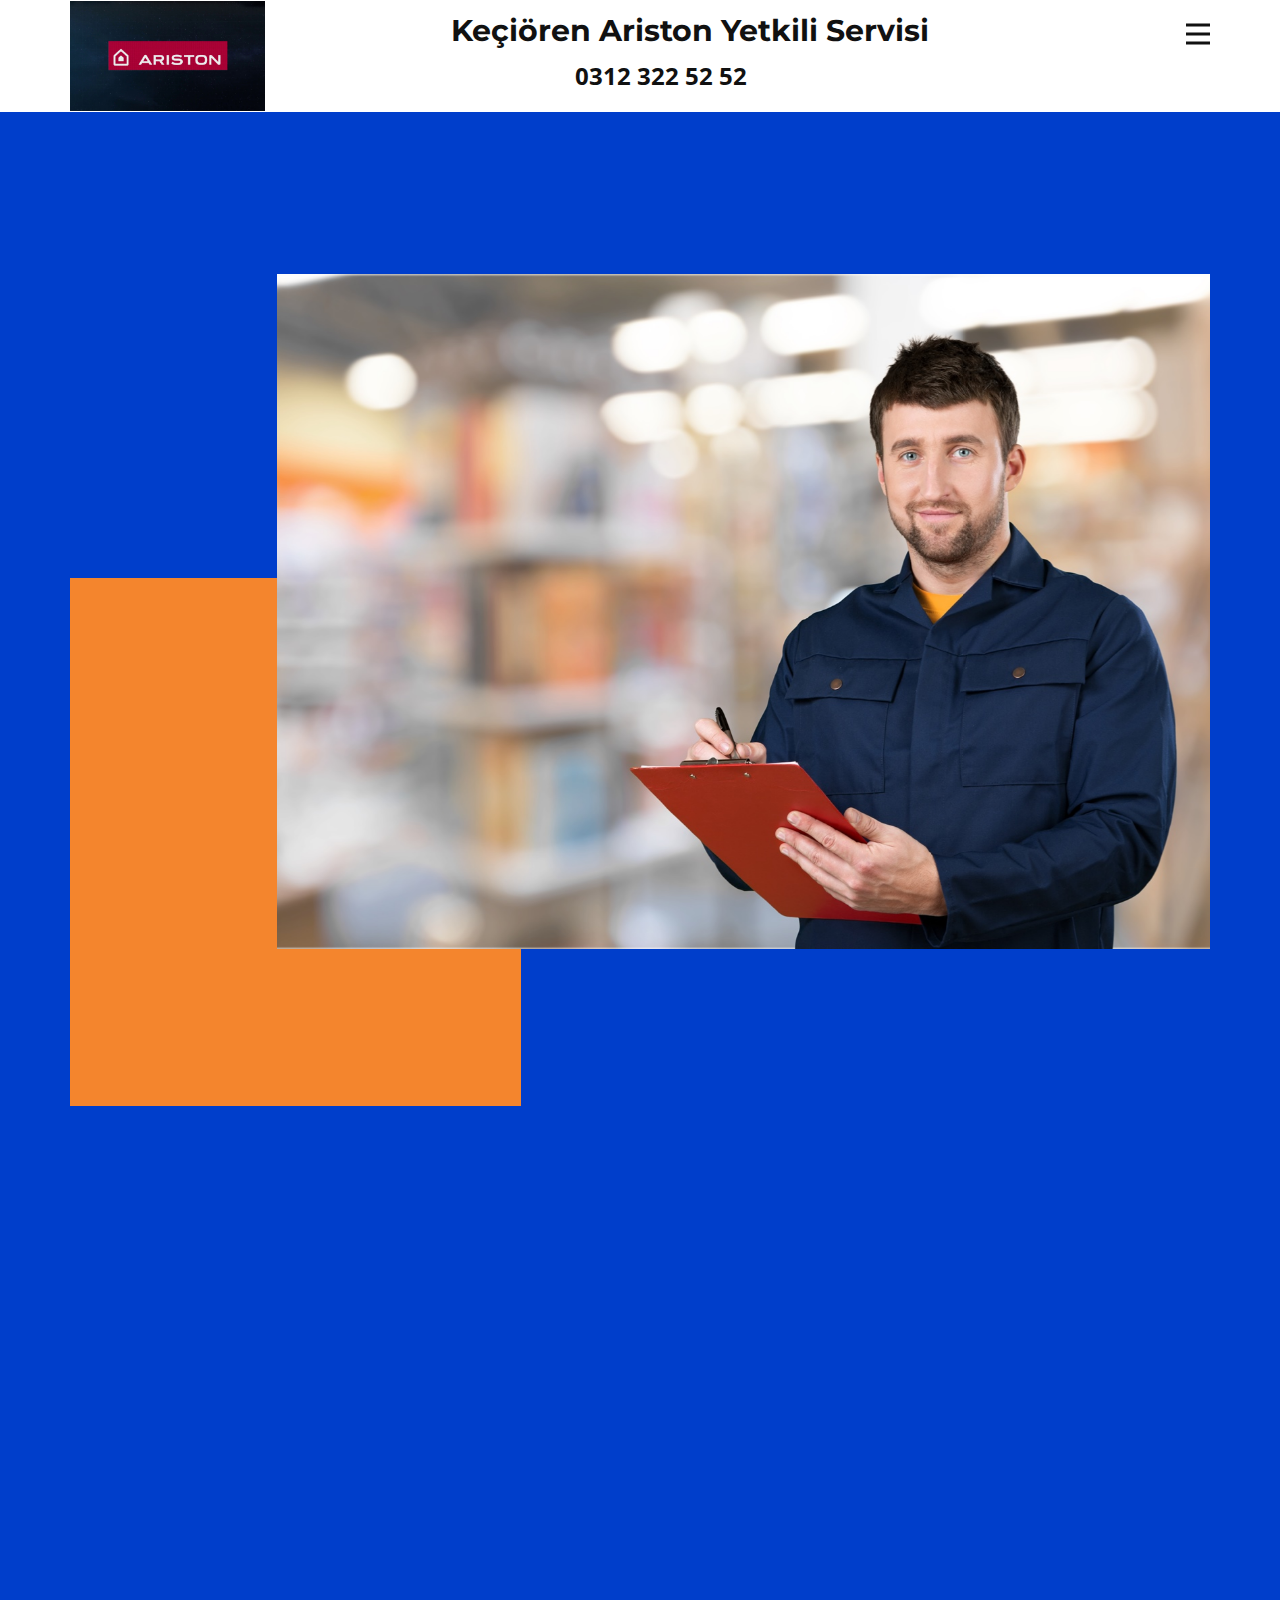
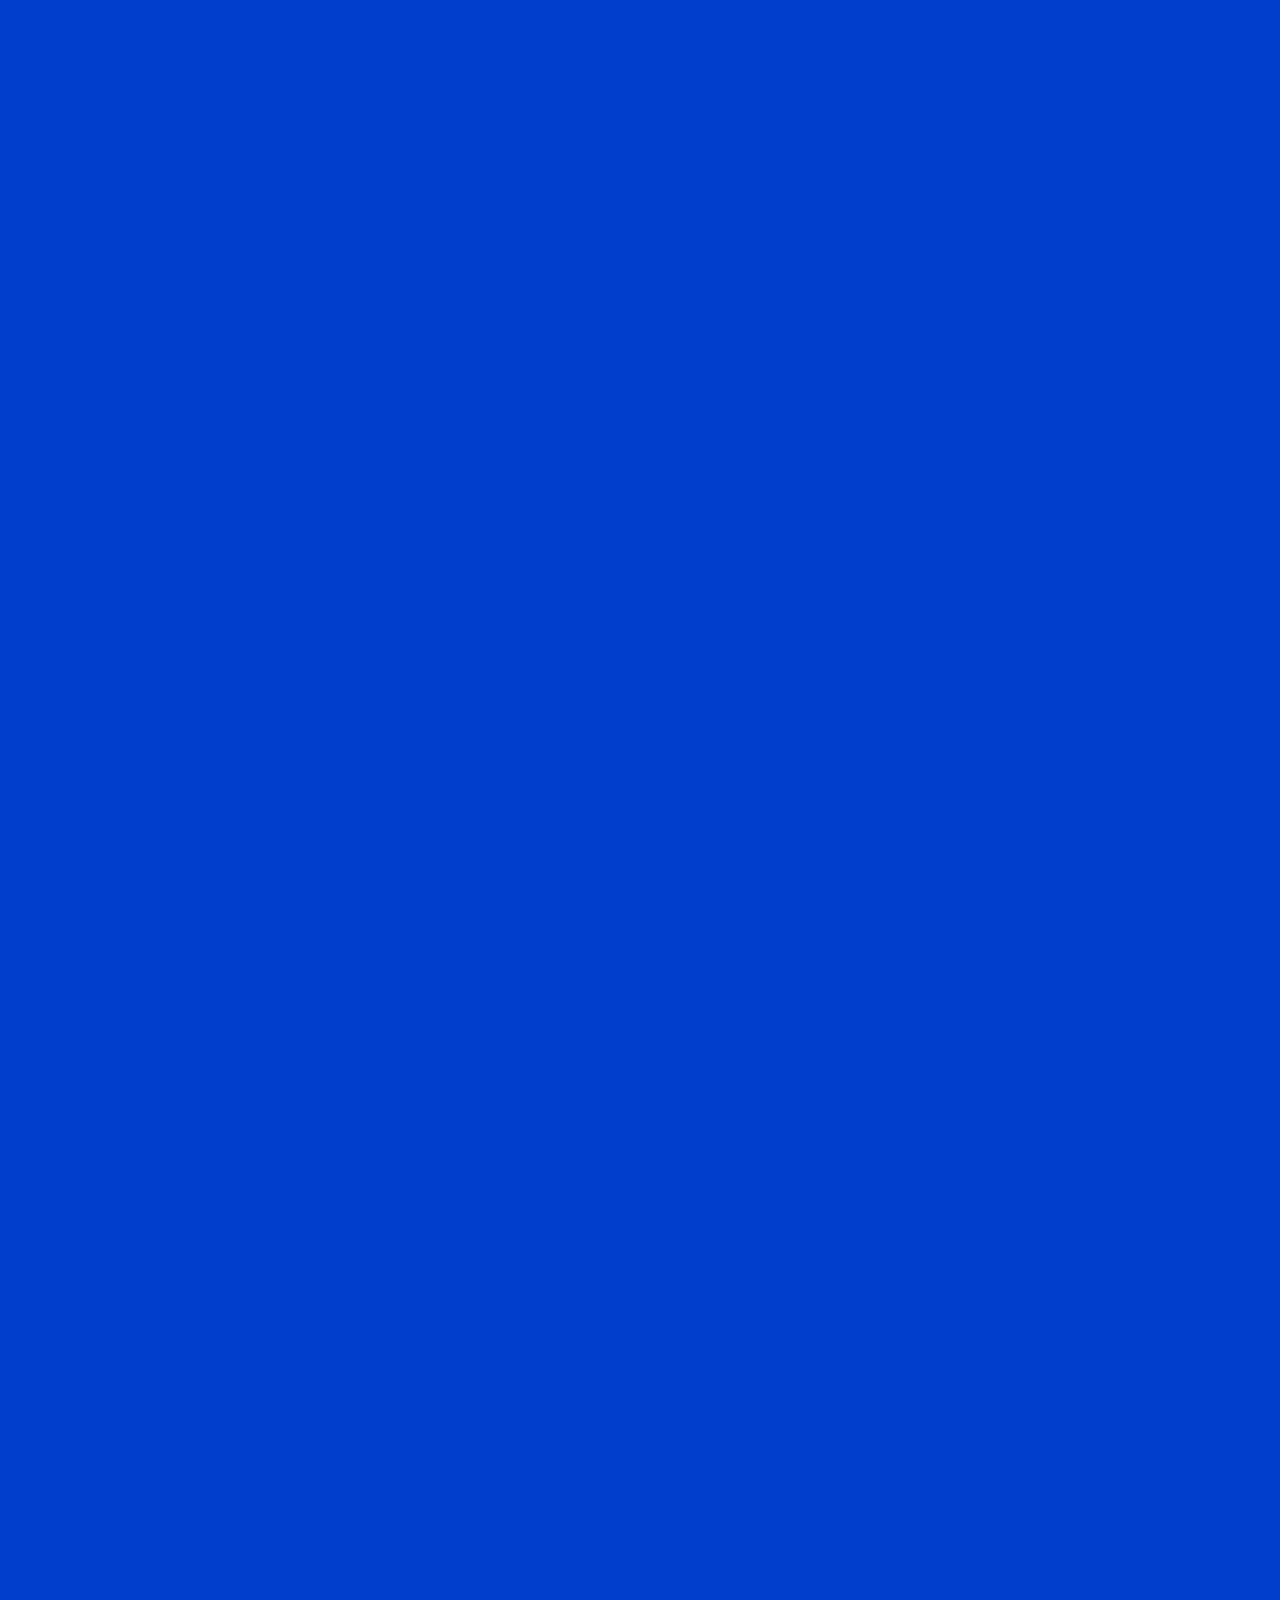
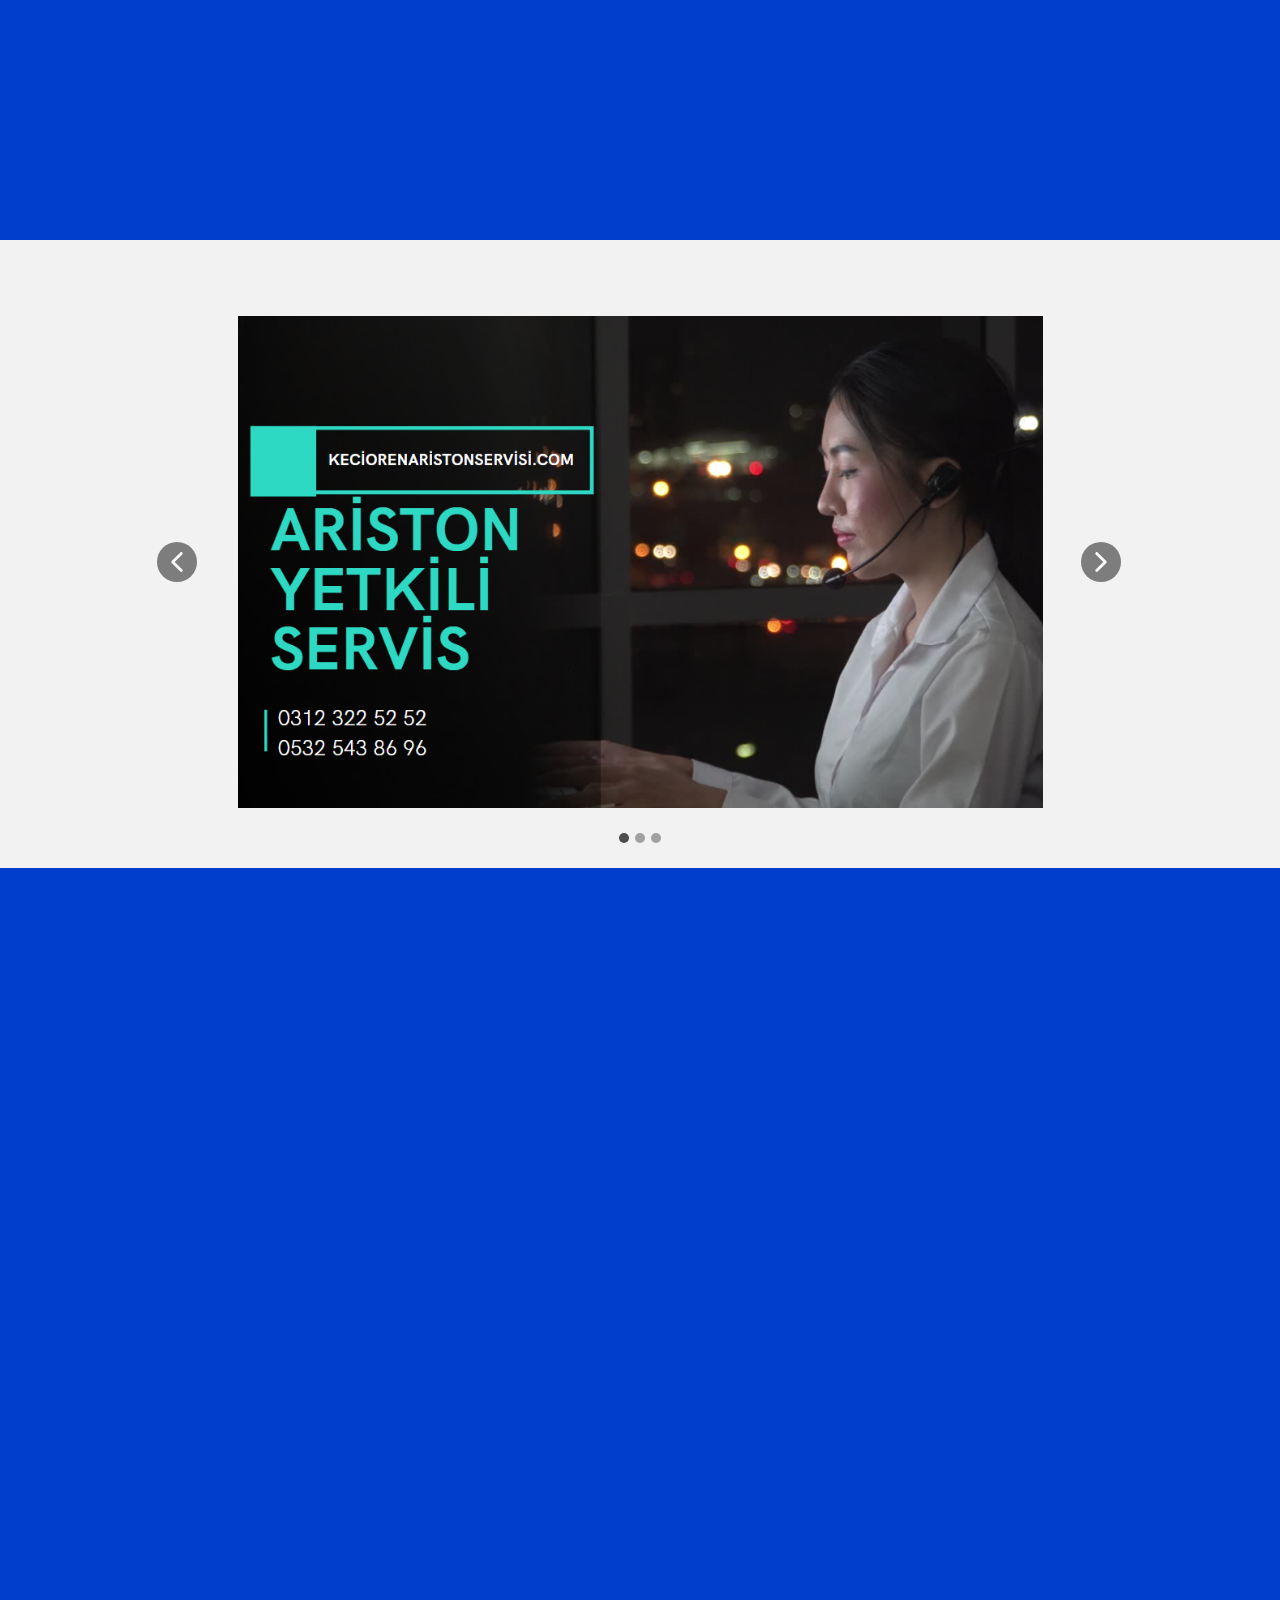
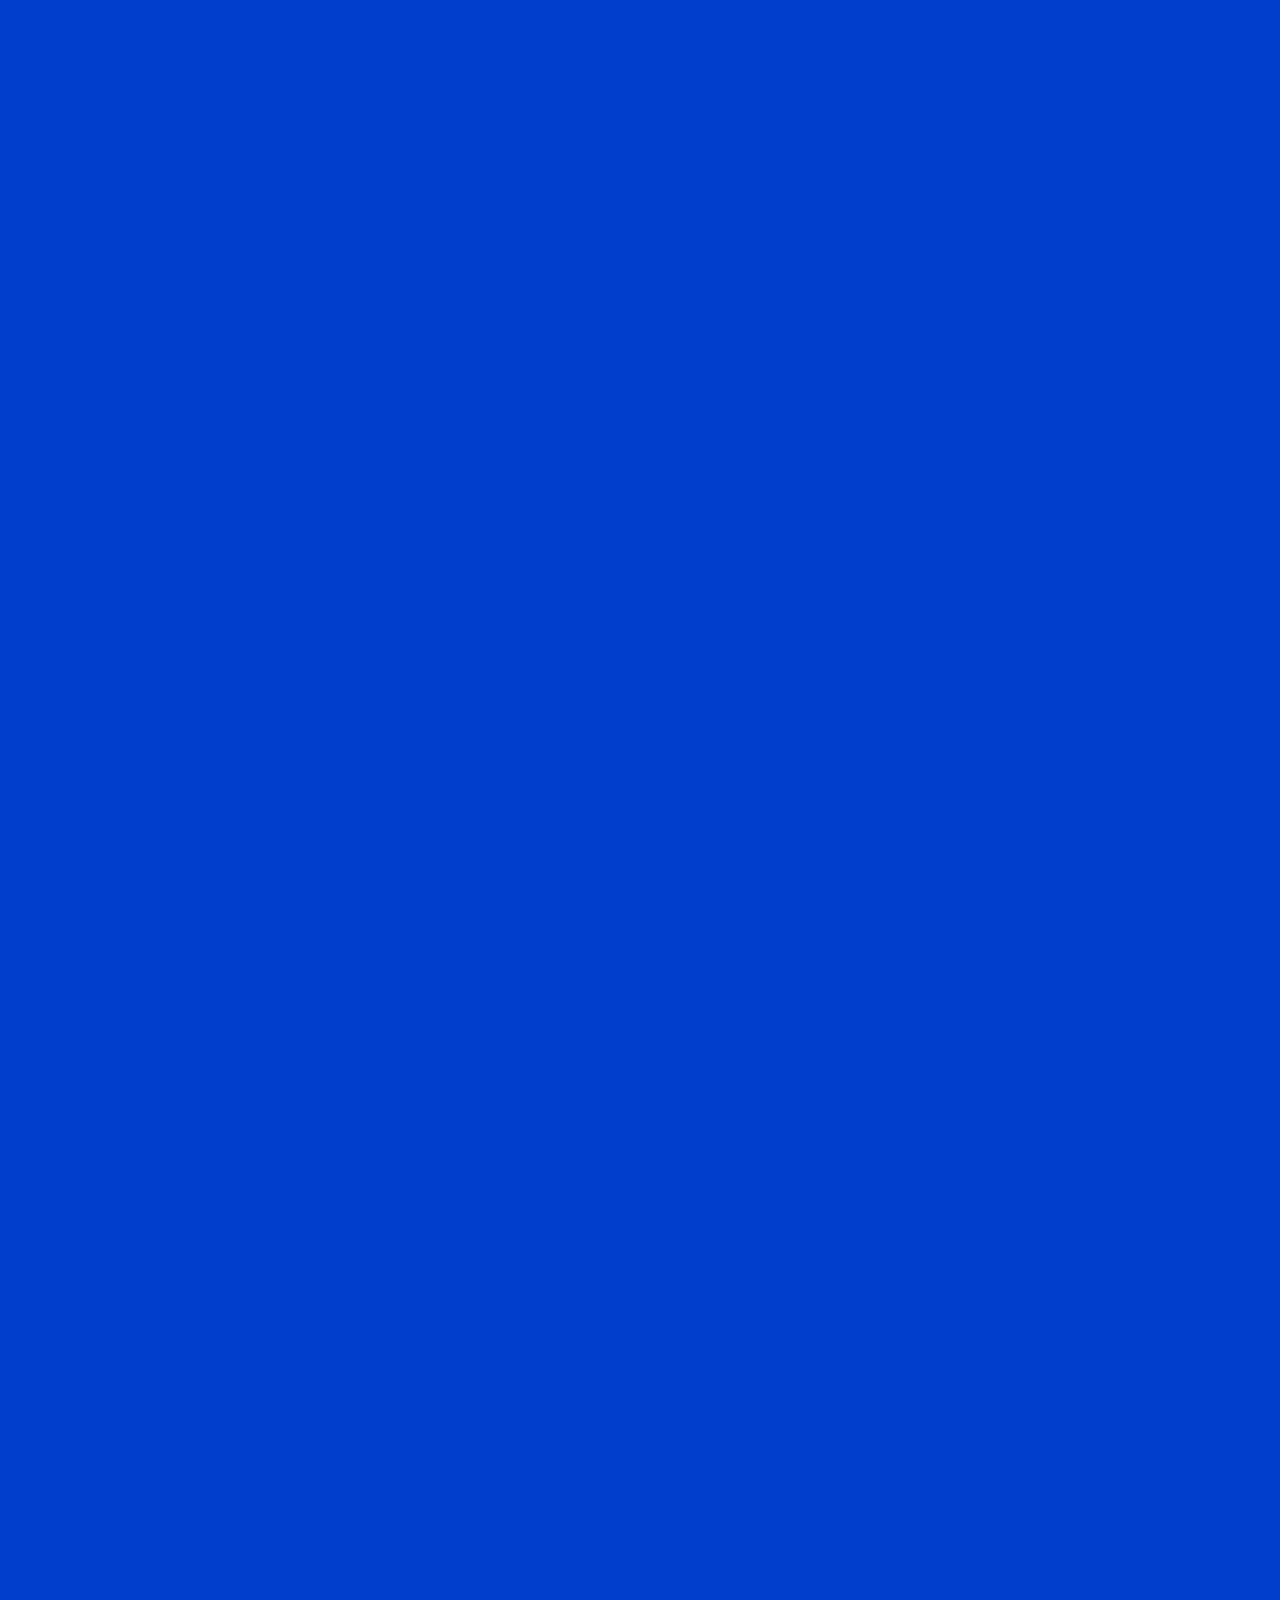
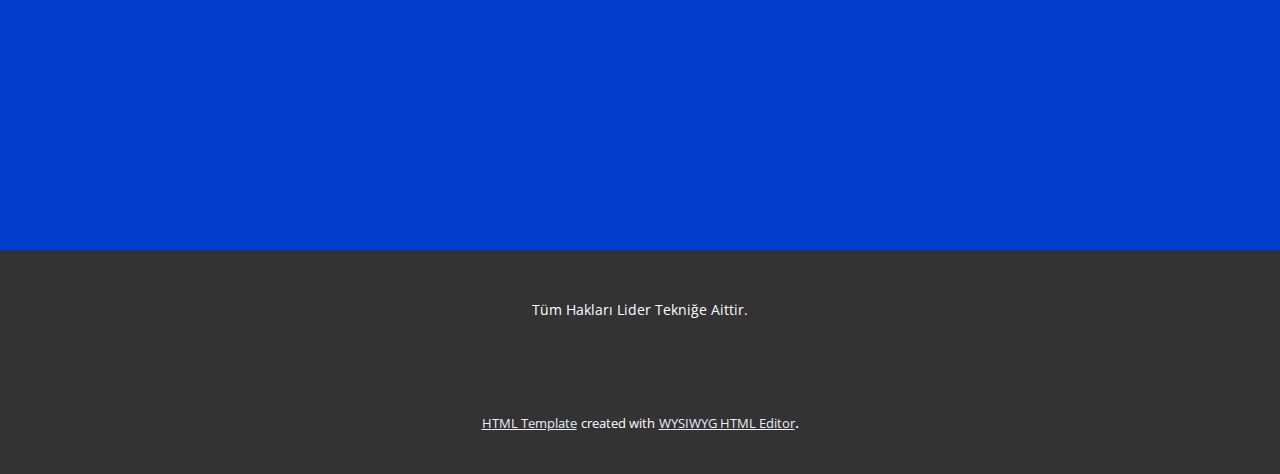
==== Ana-Sayfa.html @ 0ff6a456 "Add files via upload" ====
<!DOCTYPE html>
<html style="font-size: 16px;" lang="tr"><head>
    <meta name="viewport" content="width=device-width, initial-scale=1.0">
    <meta charset="utf-8">
    <meta name="keywords" content="Our Works, Boost your brand with these key features, What We Do, ​Make your business better with us, Contact Us">
    <meta name="description" content="">
    <title>Ana Sayfa</title>
    <link rel="stylesheet" href="nicepage.css" media="screen">
<link rel="stylesheet" href="Ana-Sayfa.css" media="screen">
    <script class="u-script" type="text/javascript" src="jquery.js" defer=""></script>
    <script class="u-script" type="text/javascript" src="nicepage.js" defer=""></script>
    <meta name="generator" content="Nicepage 6.5.3, nicepage.com">
    <link id="u-theme-google-font" rel="stylesheet" href="https://fonts.googleapis.com/css?family=Montserrat:100,100i,200,200i,300,300i,400,400i,500,500i,600,600i,700,700i,800,800i,900,900i|Open+Sans:300,300i,400,400i,500,500i,600,600i,700,700i,800,800i">
    
    
    
    
    
    
    
    <script type="application/ld+json">{
		"@context": "http://schema.org",
		"@type": "Organization",
		"name": "",
		"logo": "images/maxresdefault.jpg"
}</script>
    <meta name="theme-color" content="#003ecb">
    <meta property="og:title" content="Ana Sayfa">
    <meta property="og:type" content="website">
  <meta data-intl-tel-input-cdn-path="intlTelInput/"></head>
  <body data-path-to-root="./" data-include-products="false" class="u-body u-xl-mode" data-lang="tr"><header class="u-clearfix u-header u-header" id="sec-2eee"><div class="u-clearfix u-sheet u-valign-middle-xs u-sheet-1">
        <a href="https://nicepage.com" class="u-image u-logo u-image-1" data-image-width="1280" data-image-height="720">
          <img src="images/maxresdefault.jpg" class="u-logo-image u-logo-image-1">
        </a>
        <h5 class="u-text u-text-default u-text-1">Keçiören Ariston Yetkili Servisi </h5>
        <nav class="u-menu u-menu-hamburger u-offcanvas u-menu-1" data-responsive-from="XL">
          <div class="menu-collapse" style="font-size: 1rem; letter-spacing: 0px; font-weight: 700;" wfd-invisible="true">
            <a class="u-button-style u-custom-active-border-color u-custom-border u-custom-border-color u-custom-borders u-custom-hover-border-color u-custom-left-right-menu-spacing u-custom-padding-bottom u-custom-text-color u-custom-text-hover-color u-custom-top-bottom-menu-spacing u-nav-link u-text-active-palette-1-base u-text-hover-palette-2-base" href="#">
              <svg class="u-svg-link" viewBox="0 0 24 24"><use xmlns:xlink="http://www.w3.org/1999/xlink" xlink:href="#menu-hamburger"></use></svg>
              <svg class="u-svg-content" version="1.1" id="menu-hamburger" viewBox="0 0 16 16" x="0px" y="0px" xmlns:xlink="http://www.w3.org/1999/xlink" xmlns="http://www.w3.org/2000/svg"><g><rect y="1" width="16" height="2"></rect><rect y="7" width="16" height="2"></rect><rect y="13" width="16" height="2"></rect>
</g></svg>
            </a>
          </div>
          <div class="u-nav-container" wfd-invisible="true">
            <ul class="u-nav u-spacing-20 u-unstyled u-nav-1"><li class="u-nav-item"><a class="u-border-active-palette-1-base u-border-hover-palette-1-base u-border-no-bottom u-border-no-left u-border-no-right u-border-no-top u-button-style u-nav-link u-text-active-palette-1-base u-text-grey-90 u-text-hover-palette-2-base" href="Ana-Sayfa.html" style="padding: 10px;">Ana Sayfa</a>
</li><li class="u-nav-item"><a class="u-border-active-palette-1-base u-border-hover-palette-1-base u-border-no-bottom u-border-no-left u-border-no-right u-border-no-top u-button-style u-nav-link u-text-active-palette-1-base u-text-grey-90 u-text-hover-palette-2-base" href="Hakkında.html" style="padding: 10px;">Hakkında</a>
</li><li class="u-nav-item"><a class="u-border-active-palette-1-base u-border-hover-palette-1-base u-border-no-bottom u-border-no-left u-border-no-right u-border-no-top u-button-style u-nav-link u-text-active-palette-1-base u-text-grey-90 u-text-hover-palette-2-base" href="İletişim.html" style="padding: 10px;">İletişim</a>
</li></ul>
          </div>
          <div class="u-nav-container-collapse" wfd-invisible="true">
            <div class="u-black u-container-style u-inner-container-layout u-opacity u-opacity-95 u-sidenav">
              <div class="u-inner-container-layout u-sidenav-overflow">
                <div class="u-menu-close"></div>
                <ul class="u-align-center u-nav u-popupmenu-items u-unstyled u-nav-2"><li class="u-nav-item"><a class="u-button-style u-nav-link" href="Ana-Sayfa.html">Ana Sayfa</a>
</li><li class="u-nav-item"><a class="u-button-style u-nav-link" href="Hakkında.html">Hakkında</a>
</li><li class="u-nav-item"><a class="u-button-style u-nav-link" href="İletişim.html">İletişim</a>
</li></ul>
              </div>
            </div>
            <div class="u-black u-menu-overlay u-opacity u-opacity-70" wfd-invisible="true"></div>
          </div>
        </nav>
        <a href="tel:03123225252" class="u-active-none u-btn u-btn-rectangle u-button-style u-hover-none u-none u-btn-1">0312 322 52 52 </a>
      </div></header>
    <section class="u-clearfix u-palette-1-base u-section-1" id="carousel_094d">
      <div class="u-clearfix u-sheet u-valign-bottom u-sheet-1">
        <div class="u-palette-3-base u-shape u-shape-rectangle u-shape-1" data-animation-name="customAnimationIn" data-animation-duration="1500" data-animation-delay="500"></div>
        <div class="u-palette-3-base u-shape u-shape-rectangle u-shape-2" data-animation-name="customAnimationIn" data-animation-duration="1500" data-animation-delay="750"></div>
        <img src="images/2313415132-0.jpeg" alt="" class="u-image u-image-default u-image-1" data-image-width="5760" data-image-height="3840" data-animation-name="customAnimationIn" data-animation-duration="1000" data-animation-delay="0">
        <div class="u-container-align-left u-container-style u-group u-white u-group-1" data-animation-name="customAnimationIn" data-animation-duration="1500" data-animation-delay="750">
          <div class="u-container-layout u-container-layout-1">
            <h1 class="u-align-left u-text u-text-palette-1-base u-text-1" data-animation-name="customAnimationIn" data-animation-duration="1500" data-animation-delay="500">Ariston Yetkili Servis </h1>
            <p class="u-align-left u-text u-text-2"> Günümüzde teknolojinin hızla gelişmesiyle birlikte, elektronik cihazlar hayatımızın vazgeçilmez bir parçası haline geldi. Ancak, bu cihazlar zaman zaman arıza verebilir veya bakıma ihtiyaç duyabilirler. İşte tam bu noktada sizin yanınızdayız!Firmamız, uzman ekibi ve deneyimiyle tamirat konusunda size yardımcı olmak için burada. Telefonlarınızdan bilgisayarlarınıza, beyaz eşyalarınızdan elektronik aletlerinize kadar geniş bir yelpazede hizmet sunuyoruz. Arızalı cihazınızı bize teslim ettiğinizde, profesyonel ekibimiz en kısa sürede tamir ederek size teslim ediyor.Müşteri memnuniyetini her zaman ön planda tutuyoruz ve işimizi titizlikle yapıyoruz. Güvenilir, hızlı ve ekonomik hizmetimizle sizlere sorunsuz bir deneyim sunmayı hedefliyoruz.Cihazlarınızda oluşan her türlü sorunu çözmek için bizimle iletişime geçin. Size en iyi hizmeti sunmak için buradayız! </p>
            <a href="tel:03123225252" class="u-align-left u-btn u-button-style u-hover-palette-3-base u-palette-2-base u-btn-1" data-animation-name="customAnimationIn" data-animation-duration="1750" data-animation-delay="750">Servis Çağır</a>
          </div>
        </div>
      </div>
    </section>
    <section class="u-align-center u-clearfix u-palette-1-base u-section-2" id="sec-7bcf">
      <div class="u-clearfix u-sheet u-sheet-1">
        <h4 class="u-align-center u-text u-text-default u-text-palette-1-light-2 u-text-1" data-animation-name="customAnimationIn" data-animation-duration="1500" data-animation-delay="500">Keçiören ariston yetkili servis</h4>
        <h2 class="u-align-center u-text u-text-2" data-animation-name="customAnimationIn" data-animation-duration="1500" data-animation-delay="250">HİZMET VERDİĞİMİZ CİHAZ GRUPLARI </h2>
        <div class="u-list u-list-1">
          <div class="u-repeater u-repeater-1">
            <div class="u-align-center u-container-style u-custom-item u-list-item u-palette-3-base u-repeater-item u-shape-rectangle u-list-item-1" data-animation-name="customAnimationIn" data-animation-duration="1500" data-animation-delay="500">
              <div class="u-container-layout u-similar-container u-valign-top u-container-layout-1"><span class="u-align-center u-custom-item u-file-icon u-icon u-icon-1"><img src="images/4427197.png" alt=""></span>
                <h4 class="u-align-center u-custom-item u-text u-text-3">Kombİ</h4>
                <p class="u-align-center u-text u-text-4"> Ariston kombiler, konforlu bir ısınma ve sıcak su sağlama konusunda güvenilir bir seçenek sunar. Ancak, zaman zaman bu cihazlar da bakım ve tamir gerektirebilir. İşte bu noktada, size en iyi hizmeti sunmak için buradayız!Firmamız, Ariston kombilerin yetkili servis hizmetini sunmak için özel olarak eğitilmiş ve sertifikalandırılmış bir ekibe sahiptir. Deneyimli teknisyenlerimiz, her türlü kombi arızasını tanımlama ve çözme konusunda uzmandır.Kombinizin ısıtma performansında azalma, su sızıntıları, pilot alevinin sönmesi gibi problemlerle karşılaşıyorsanız, bize başvurabilirsiniz. Hızlı müdahale, şeffaf iletişim ve uygun fiyatlarla, kombinizin sorunlarını en kısa sürede çözüyoruz.Müşteri memnuniyetini her zaman ön planda tutuyoruz ve her adımda size destek olmak için buradayız. Ariston kombinizle ilgili herhangi bir sorunda bizimle iletişime geçin ve sizin için en iyi çözümü sağlayalım. Güvenilir kombi tamiri için bizi tercih edin!</p>
              </div>
            </div>
            <div class="u-align-center u-container-style u-custom-item u-list-item u-repeater-item u-shape-rectangle u-video-cover u-white u-list-item-2" data-animation-name="customAnimationIn" data-animation-duration="1500" data-animation-delay="750">
              <div class="u-container-layout u-similar-container u-valign-top u-container-layout-2"><span class="u-align-center u-custom-item u-file-icon u-icon u-icon-2"><img src="images/446004.png" alt=""></span>
                <h4 class="u-align-center u-custom-item u-text u-text-palette-3-base u-text-5">buzdolabı </h4>
                <p class="u-align-center u-text u-text-6"> Ariston marka buzdolapları, yenilikçi tasarımları ve dayanıklı yapılarıyla bilinir. Ancak, zaman zaman her elektronik cihaz gibi, Arıston buzdolapları da arızalarla karşılaşabilir. İşte bu noktada, size yardımcı olmak için buradayız!Firmamız, Arıston buzdolaplarının tamiri konusunda uzmanlaşmış bir ekip tarafından işletilmektedir. Deneyimli teknisyenlerimiz, her türlü Arıston buzdolabı arızasını tanımlama ve çözme konusunda bilgi sahibidir.Buzdolabınızın soğutma sorunlarından, elektrik devrelerindeki arızalara kadar her türlü problemle başa çıkabiliriz. Hızlı, güvenilir ve uygun fiyatlı hizmetimizle, Arıston buzdolabınızı en kısa sürede yeniden işler duruma getiriyoruz.Müşteri memnuniyetini her zaman ön planda tutuyoruz ve her adımda şeffaf bir iletişim sağlıyoruz. Arıston buzdolabınızda karşılaştığınız herhangi bir sorunda bize başvurun ve sizin için en iyi çözümü sağlayalım. Size güvenilir tamir hizmeti sunmak için buradayız!</p>
              </div>
            </div>
            <div class="u-align-center u-container-style u-custom-item u-list-item u-palette-3-base u-repeater-item u-shape-rectangle u-video-cover u-list-item-3" data-animation-name="customAnimationIn" data-animation-duration="1500" data-animation-delay="500">
              <div class="u-container-layout u-similar-container u-valign-top u-container-layout-3"><span class="u-align-center u-custom-item u-file-icon u-icon u-icon-3"><img src="images/1104590.png" alt=""></span>
                <h4 class="u-align-center u-custom-item u-text u-text-7">Çamaşır MAKİNESİ</h4>
                <p class="u-align-center u-text u-text-8"> Ariston çamaşır makineleri, modern tasarımı ve dayanıklı yapısıyla evlerimizin vazgeçilmez bir parçası haline gelmiştir. Ancak, zaman zaman bu makinelerde arızalar meydana gelebilir ve işler yolunda gitmeyebilir. İşte bu noktada, size yardımcı olmak için buradayız!Firmamız, Ariston çamaşır makinelerinin tamiri konusunda uzmanlaşmış bir ekibe sahiptir. Deneyimli teknisyenlerimiz, her türlü Arıston çamaşır makinesi arızasını tespit etme ve çözme konusunda uzmandır.Makinanızın dönme sorunlarından, su boşaltma problemlerine kadar her türlü problemle başa çıkabiliriz. Hızlı, güvenilir ve uygun fiyatlı hizmetimizle, Arıston çamaşır makinenizi en kısa sürede yeniden işler duruma getiriyoruz.Müşteri memnuniyetini her zaman ön planda tutuyoruz ve her adımda şeffaf bir iletişim sağlıyoruz. Arıston çamaşır makinenizde karşılaştığınız herhangi bir sorunda bize başvurun ve sizin için en iyi çözümü sunalım. Size güvenilir tamir hizmeti sunmak için buradayız!<br>
                  <br>
                  <br>
                  <br>
                  <br>
                  <br>
                  <br>
                </p>
              </div>
            </div>
            <div class="u-align-center u-container-style u-custom-item u-list-item u-repeater-item u-shape-rectangle u-video-cover u-white u-list-item-4" data-animation-name="customAnimationIn" data-animation-duration="1500" data-animation-delay="500">
              <div class="u-container-layout u-similar-container u-valign-top u-container-layout-4"><span class="u-align-center u-custom-item u-file-icon u-icon u-icon-4"><img src="images/2564393.png" alt=""></span>
                <h4 class="u-align-center u-custom-item u-text u-text-palette-3-base u-text-9">BULAŞIK MAKİNESİ</h4>
                <p class="u-align-center u-text u-text-10"> Ariston markası, pratikliği ve dayanıklılığıyla bilinen bulaşık makineleriyle mutfaklarımızı kolaylaştırır. Ancak, zaman içinde bu makinelerde arızalar meydana gelebilir. Bu noktada, size en iyi çözümü sunmak için buradayız!Firmamız, Ariston bulaşık makinelerinin yetkili servis hizmetini sunmak üzere uzmanlaşmış bir ekibe sahiptir. Deneyimli teknisyenlerimiz, her türlü Arıston bulaşık makinesi sorununu tespit edebilir ve profesyonel bir şekilde çözebilir.Makinenizin su akışı problemlerinden, programlama hatalarına kadar her türlü sorunu gidermek için buradayız. Hızlı, güvenilir ve ekonomik hizmetlerimizle, Arıston bulaşık makinenizi en kısa sürede yeniden işler hale getiriyoruz.Müşteri memnuniyeti bizim için ön plandadır ve her adımda size şeffaf bir iletişim sunarız. Arıston bulaşık makinenizle ilgili herhangi bir sorunda bize ulaşın ve size en iyi çözümü sağlayalım. Güvenilir tamir hizmetleri için sizin yanınızdayız!</p>
              </div>
            </div>
          </div>
        </div>
      </div>
    </section>
    <section class="u-align-center u-clearfix u-grey-5 u-section-3" id="sec-305d">
      <div class="u-clearfix u-sheet u-sheet-1">
        <div class="custom-expanded u-carousel u-gallery u-gallery-slider u-hidden-xs u-layout-carousel u-lightbox u-no-transition u-show-text-on-hover u-gallery-1" id="carousel-8467" data-interval="5000" data-u-ride="carousel">
          <ol class="u-absolute-hcenter u-carousel-indicators u-carousel-indicators-1">
            <li data-u-target="#carousel-8467" data-u-slide-to="0" class="u-active u-grey-70 u-shape-circle" style="width: 10px; height: 10px;"></li>
            <li data-u-target="#carousel-8467" data-u-slide-to="1" class="u-grey-70 u-shape-circle" style="width: 10px; height: 10px;"></li>
            <li data-u-target="#carousel-8467" data-u-slide-to="2" class="u-grey-70 u-shape-circle" style="width: 10px; height: 10px;"></li>
          </ol>
          <div class="u-carousel-inner u-gallery-inner" role="listbox">
            <div class="u-active u-carousel-item u-effect-fade u-gallery-item u-carousel-item-1">
              <div class="u-back-slide" data-image-width="1083" data-image-height="607">
                <img class="u-back-image u-expanded" src="images/videofotoraf1.png">
              </div>
              <div class="u-align-center u-over-slide u-shading u-valign-bottom u-over-slide-1">
                <h3 class="u-gallery-heading">Sample Title</h3>
                <p class="u-gallery-text">Sample Text</p>
              </div>
            </div>
            <div class="u-carousel-item u-effect-fade u-gallery-item u-carousel-item-2">
              <div class="u-back-slide" data-image-width="1084" data-image-height="605">
                <img class="u-back-image u-expanded" src="images/cideofotoraf2.png">
              </div>
              <div class="u-align-center u-over-slide u-shading u-valign-bottom u-over-slide-2">
                <h3 class="u-gallery-heading">Sample Title</h3>
                <p class="u-gallery-text">Sample Text</p>
              </div>
            </div>
            <div class="u-carousel-item u-effect-fade u-gallery-item u-hidden-xs u-carousel-item-3" data-image-width="1081" data-image-height="608">
              <div class="u-back-slide">
                <img class="u-back-image u-expanded" src="images/VideoFotoraf3.png">
              </div>
              <div class="u-align-center u-over-slide u-shading u-valign-bottom u-over-slide-3"></div>
            </div>
          </div>
          <a class="u-absolute-vcenter u-carousel-control u-carousel-control-prev u-grey-70 u-icon-circle u-opacity u-opacity-70 u-spacing-10 u-text-white u-carousel-control-1" href="#carousel-8467" role="button" data-u-slide="prev">
            <span aria-hidden="true">
              <svg viewBox="0 0 451.847 451.847"><path d="M97.141,225.92c0-8.095,3.091-16.192,9.259-22.366L300.689,9.27c12.359-12.359,32.397-12.359,44.751,0
c12.354,12.354,12.354,32.388,0,44.748L173.525,225.92l171.903,171.909c12.354,12.354,12.354,32.391,0,44.744
c-12.354,12.365-32.386,12.365-44.745,0l-194.29-194.281C100.226,242.115,97.141,234.018,97.141,225.92z"></path></svg>
            </span>
            <span class="sr-only">
              <svg viewBox="0 0 451.847 451.847"><path d="M97.141,225.92c0-8.095,3.091-16.192,9.259-22.366L300.689,9.27c12.359-12.359,32.397-12.359,44.751,0
c12.354,12.354,12.354,32.388,0,44.748L173.525,225.92l171.903,171.909c12.354,12.354,12.354,32.391,0,44.744
c-12.354,12.365-32.386,12.365-44.745,0l-194.29-194.281C100.226,242.115,97.141,234.018,97.141,225.92z"></path></svg>
            </span>
          </a>
          <a class="u-absolute-vcenter u-carousel-control u-carousel-control-next u-grey-70 u-icon-circle u-opacity u-opacity-70 u-spacing-10 u-text-white u-carousel-control-2" href="#carousel-8467" role="button" data-u-slide="next">
            <span aria-hidden="true">
              <svg viewBox="0 0 451.846 451.847"><path d="M345.441,248.292L151.154,442.573c-12.359,12.365-32.397,12.365-44.75,0c-12.354-12.354-12.354-32.391,0-44.744
L278.318,225.92L106.409,54.017c-12.354-12.359-12.354-32.394,0-44.748c12.354-12.359,32.391-12.359,44.75,0l194.287,194.284
c6.177,6.18,9.262,14.271,9.262,22.366C354.708,234.018,351.617,242.115,345.441,248.292z"></path></svg>
            </span>
            <span class="sr-only">
              <svg viewBox="0 0 451.846 451.847"><path d="M345.441,248.292L151.154,442.573c-12.359,12.365-32.397,12.365-44.75,0c-12.354-12.354-12.354-32.391,0-44.744
L278.318,225.92L106.409,54.017c-12.354-12.359-12.354-32.394,0-44.748c12.354-12.359,32.391-12.359,44.75,0l194.287,194.284
c6.177,6.18,9.262,14.271,9.262,22.366C354.708,234.018,351.617,242.115,345.441,248.292z"></path></svg>
            </span>
          </a>
        </div>
      </div>
    </section>
    <section class="u-align-center u-clearfix u-container-align-center u-palette-1-base u-section-4" id="carousel_b56c">
      
      
      
      
      
      
      
      
      
      
      
      
      
      
      
      
      
      
      
      
      
      
      
      
      
      
      <div class="u-clearfix u-sheet u-valign-bottom u-sheet-1">
        <h2 class="u-align-center u-text u-text-default u-text-1" data-animation-name="customAnimationIn" data-animation-duration="1500" data-animation-delay="0">Yetkili Servis Evinize Geldiğinde Ne Yapar? </h2>
        <p class="u-align-center u-text u-text-2" data-animation-name="customAnimationIn" data-animation-duration="1500" data-animation-delay="250"> Ariston yetkili servis olarak evinize geldiğimizde aşağıdaki adımları takip ederek sorununuzu yetkili servis garantisi aldında çözüme ulaştırıyoruz.</p>
        <div class="u-expanded-width u-list u-list-1">
          <div class="u-repeater u-repeater-1">
            <div class="u-align-center u-container-align-center-lg u-container-align-center-md u-container-align-center-sm u-container-align-center-xs u-container-style u-list-item u-repeater-item u-shape-round u-top-left-radius-20 u-white u-list-item-1" data-animation-name="customAnimationIn" data-animation-duration="1500" data-animation-delay="500">
              <div class="u-container-layout u-similar-container u-container-layout-1">
                <div class="u-border-8 u-border-no-left u-border-no-right u-border-no-top u-border-palette-1-base u-expanded-width u-image u-image-circle u-image-1" alt="" data-image-width="225" data-image-height="225"></div>
                <h5 class="u-align-center-lg u-align-center-md u-align-center-sm u-align-center-xs u-hover-feature u-text u-text-3"> İnceleme ve Teşhis</h5>
                <p class="u-align-center-lg u-align-center-md u-align-center-sm u-align-center-xs u-hover-feature u-text u-text-4"> Servis ekibi, cihazın genel durumunu inceleyerek sorunun ne olduğunu belirlemek için bir teşhis yapar.</p>
              </div>
            </div>
            <div class="u-align-center u-container-align-center-lg u-container-style u-list-item u-repeater-item u-shape-round u-top-left-radius-20 u-video-cover u-white u-list-item-2" data-animation-name="customAnimationIn" data-animation-duration="1500" data-animation-delay="500">
              <div class="u-container-layout u-similar-container u-container-layout-2">
                <div class="u-border-8 u-border-no-left u-border-no-right u-border-no-top u-border-palette-1-base u-expanded-width u-image u-image-circle u-image-2" alt="" data-image-width="225" data-image-height="225"></div>
                <h5 class="u-align-center-lg u-align-center-md u-align-center-sm u-align-center-xs u-hover-feature u-text u-text-5"> Arıza Tespiti</h5>
                <p class="u-align-center-lg u-align-center-md u-align-center-sm u-align-center-xs u-hover-feature u-text u-text-6"> Makinenin iç ve dış bileşenlerini kontrol ederek arızayı tespit ederler. Donanım veya yazılım sorunları olup olmadığını kontrol ederler.</p>
              </div>
            </div>
            <div class="u-align-center u-container-align-center-lg u-container-align-center-md u-container-align-center-sm u-container-align-center-xs u-container-style u-list-item u-repeater-item u-shape-round u-top-left-radius-20 u-video-cover u-white u-list-item-3" data-animation-name="customAnimationIn" data-animation-duration="1500" data-animation-delay="500">
              <div class="u-container-layout u-similar-container u-container-layout-3">
                <div class="u-border-8 u-border-no-left u-border-no-right u-border-no-top u-border-palette-1-base u-expanded-width u-image u-image-circle u-image-3" alt="" data-image-width="242" data-image-height="208"></div>
                <h5 class="u-align-center-lg u-align-center-md u-align-center-sm u-align-center-xs u-hover-feature u-text u-text-7"> Onarım Gereksinimlerini Belirleme</h5>
                <p class="u-align-center-lg u-align-center-md u-align-center-sm u-align-center-xs u-hover-feature u-text u-text-8"> Arızanın doğası ve karmaşıklığına bağlı olarak, onarım için gerekli parçaların veya malzemelerin belirlenmesi gerekir.</p>
              </div>
            </div>
            <div class="u-align-center u-container-align-center-lg u-container-align-center-md u-container-align-center-sm u-container-align-center-xs u-container-style u-list-item u-repeater-item u-shape-round u-top-left-radius-20 u-video-cover u-white u-list-item-4" data-animation-name="customAnimationIn" data-animation-duration="1500" data-animation-delay="500">
              <div class="u-container-layout u-similar-container u-container-layout-4">
                <div class="u-border-8 u-border-no-left u-border-no-right u-border-no-top u-border-palette-1-base u-expanded-width u-image u-image-circle u-image-4" alt="" data-image-width="224" data-image-height="224"></div>
                <h5 class="u-align-center-lg u-align-center-md u-align-center-sm u-align-center-xs u-hover-feature u-text u-text-9"> Onarım ve Değişim</h5>
                <p class="u-align-center-lg u-align-center-md u-align-center-sm u-align-center-xs u-hover-feature u-text u-text-10"> Gerekli olan parçaları veya bileşenleri değiştirme veya onarma işlemine başlarlar. Bu, arızanın türüne ve cihazın durumuna bağlı olarak değişebilir.</p>
              </div>
            </div>
            <div class="u-align-center u-container-align-center-lg u-container-align-center-md u-container-align-center-sm u-container-align-center-xs u-container-style u-list-item u-repeater-item u-shape-round u-top-left-radius-20 u-video-cover u-white u-list-item-5" data-animation-name="customAnimationIn" data-animation-duration="1500" data-animation-delay="500">
              <div class="u-container-layout u-similar-container u-container-layout-5">
                <div class="u-border-8 u-border-no-left u-border-no-right u-border-no-top u-border-palette-1-base u-expanded-width u-image u-image-circle u-image-5" alt="" data-image-width="224" data-image-height="224"></div>
                <h5 class="u-align-center-lg u-align-center-md u-align-center-sm u-align-center-xs u-hover-feature u-text u-text-11"> Test Etme</h5>
                <p class="u-align-center-lg u-align-center-md u-align-center-sm u-align-center-xs u-hover-feature u-text u-text-12"> Onarımların veya değişimlerin ardından, cihazı test ederler. Bu, cihazın doğru şekilde çalışıp çalışmadığını kontrol etmek için yapılır.</p>
              </div>
            </div>
            <div class="u-align-center u-container-align-center-lg u-container-align-center-md u-container-align-center-sm u-container-align-center-xs u-container-style u-list-item u-repeater-item u-shape-round u-top-left-radius-20 u-video-cover u-white u-list-item-6" data-animation-name="customAnimationIn" data-animation-duration="1500" data-animation-delay="500">
              <div class="u-container-layout u-similar-container u-container-layout-6">
                <div class="u-border-8 u-border-no-left u-border-no-right u-border-no-top u-border-palette-1-base u-expanded-width u-image u-image-circle u-image-6" alt="" data-image-width="225" data-image-height="225"></div>
                <h5 class="u-align-center-lg u-align-center-md u-align-center-sm u-align-center-xs u-hover-feature u-text u-text-13"> Temizlik ve Bakım</h5>
                <p class="u-align-center-lg u-align-center-md u-align-center-sm u-align-center-xs u-hover-feature u-text u-text-14"> Onarımların tamamlanmasının ardından, cihazın genel temizliğini yapabilir ve gerekli bakım işlemlerini gerçekleştirebilirler.</p>
              </div>
            </div>
            <div class="u-align-center u-container-align-center-lg u-container-align-center-md u-container-align-center-sm u-container-align-center-xs u-container-style u-list-item u-repeater-item u-shape-round u-top-left-radius-20 u-video-cover u-white u-list-item-7" data-animation-name="customAnimationIn" data-animation-duration="1500" data-animation-delay="500">
              <div class="u-container-layout u-similar-container u-container-layout-7">
                <div class="u-border-8 u-border-no-left u-border-no-right u-border-no-top u-border-palette-1-base u-expanded-width u-image u-image-circle u-image-7" alt="" data-image-width="225" data-image-height="224"></div>
                <h5 class="u-align-center-lg u-align-center-md u-align-center-sm u-align-center-xs u-hover-feature u-text u-text-15"> Kullanıcı Talimatları</h5>
                <p class="u-align-center-lg u-align-center-md u-align-center-sm u-align-center-xs u-hover-feature u-text u-text-16"> Müşteriye, cihazın kullanımı ve bakımıyla ilgili önerilerde bulunurlar. Bu, cihazın daha uzun süre verimli bir şekilde çalışmasını sağlar.</p>
              </div>
            </div>
            <div class="u-align-center u-container-align-center-lg u-container-align-center-md u-container-align-center-sm u-container-align-center-xs u-container-style u-list-item u-repeater-item u-shape-round u-top-left-radius-20 u-video-cover u-white u-list-item-8" data-animation-name="customAnimationIn" data-animation-duration="1500" data-animation-delay="500">
              <div class="u-container-layout u-similar-container u-container-layout-8">
                <div class="u-border-8 u-border-no-left u-border-no-right u-border-no-top u-border-palette-1-base u-expanded-width u-image u-image-circle u-image-8" alt="" data-image-width="225" data-image-height="225"></div>
                <h5 class="u-align-center-lg u-align-center-md u-align-center-sm u-align-center-xs u-hover-feature u-text u-text-17"> Fatura ve Raporlama</h5>
                <p class="u-align-center-lg u-align-center-md u-align-center-sm u-align-center-xs u-hover-feature u-text u-text-18"> Hizmetin tamamlanmasının ardından, müşteriye yapılan işin detaylarını içeren bir fatura sunulur. Ayrıca, yapılan işin bir raporu da verilebilir.</p>
              </div>
            </div>
          </div>
        </div>
      </div>
      
      
      
      
      
      
      
      
    </section>
    <section class="u-align-center u-clearfix u-container-align-center u-palette-1-base u-section-5" id="carousel_0eb8">
      <div class="u-clearfix u-sheet u-valign-middle-md u-valign-middle-sm u-valign-middle-xs u-sheet-1">
        <div class="data-layout-selected u-clearfix u-expanded-width u-gutter-0 u-layout-wrap u-layout-wrap-1">
          <div class="u-layout">
            <div class="u-layout-row">
              <div class="u-container-style u-layout-cell u-left-cell u-size-30 u-layout-cell-1">
                <div class="u-container-layout u-valign-middle-lg u-valign-middle-md u-valign-middle-sm u-valign-middle-xl u-container-layout-1">
                  <div class="u-shape u-shape-svg u-text-palette-3-base u-shape-1" data-animation-name="customAnimationIn" data-animation-duration="1500" data-animation-delay="250">
                    <svg class="u-svg-link" preserveAspectRatio="none" viewBox="0 0 160 160" style=""><use xmlns:xlink="http://www.w3.org/1999/xlink" xlink:href="#svg-a0bf"></use></svg>
                    <svg xmlns="http://www.w3.org/2000/svg" xmlns:xlink="http://www.w3.org/1999/xlink" version="1.1" xml:space="preserve" class="u-svg-content" viewBox="0 0 160 160" x="0px" y="0px" id="svg-a0bf" style="enable-background:new 0 0 160 160;"><path d="M80,30c27.6,0,50,22.4,50,50s-22.4,50-50,50s-50-22.4-50-50S52.4,30,80,30 M80,0C35.8,0,0,35.8,0,80s35.8,80,80,80
	s80-35.8,80-80S124.2,0,80,0L80,0z"></path></svg>
                  </div>
                  <div class="u-expanded-width-xs u-image u-image-circle u-preserve-proportions u-image-1" data-animation-name="customAnimationIn" data-animation-duration="1500" data-animation-delay="750" data-image-width="225" data-image-height="225">
                    <div class="u-preserve-proportions-child" style="padding-top: 100%;"></div>
                  </div>
                  <img alt="" class="u-align-left u-border-18 u-border-palette-3-base u-image u-image-circle u-image-2" src="images/6ecbe7feb7d6a78ce5c13b5b077ed299d3eff69287c6332d6893e38ead56370c2c8b85626629104642bab6d909ac9f2afefbe2a060863bc6aa2e06_1280.jpg" data-image-width="1280" data-image-height="905" data-animation-name="customAnimationIn" data-animation-duration="1500" data-animation-delay="750">
                  <div class="u-palette-3-base u-shape u-shape-circle u-shape-2" data-animation-name="customAnimationIn" data-animation-duration="1500" data-animation-delay="750"></div>
                </div>
              </div>
              <div class="u-align-left u-container-align-left u-container-style u-layout-cell u-right-cell u-size-30 u-layout-cell-2" data-animation-name="customAnimationIn" data-animation-duration="1500" data-animation-delay="500">
                <div class="u-container-layout u-valign-top u-container-layout-2">
                  <h2 class="u-align-left u-text u-text-1"> NEDEN YETKİLİ SERVİS ÇAĞIRMALIYIM? </h2>
                  <p class="u-align-left u-text u-text-2"> Evinizdeki kombi veya beyaz eşyalarda bir arıza meydana geldiğinde, birçok kişi ilk tepki olarak kendi başlarına tamir etmeye veya genel bir tamirciye başvurmaya eğilimlidir. Ancak, yetkili servisi çağırmanın bazı önemli avantajları bulunmaktadır. Öncelikle, yetkili servisler marka veya üretici tarafından eğitilmiş ve sertifikalandırılmış uzmanlardan oluşur. Bu kişiler, cihazınızın özelliklerine ve işleyişine en iyi şekilde hakimdirler. Ayrıca, yetkili servisler tamirat veya bakım sırasında orijinal yedek parçaları kullanır, bu da cihazınızın performansını ve dayanıklılığını artırır. Garanti kapsamında yapılan işlemleri gerçekleştirmesi de önemli bir avantajdır çünkü bu, ek maliyetler olmadan tamirat veya değişim işlemlerinin yapılabilmesi anlamına gelir. Güvenlik, kalite, hızlı çözümler ve teknolojik gelişmelere uyum da yetkili servislerin sağladığı diğer faydalar arasındadır. Dolayısıyla, yetkili servisi çağırmak, cihazlarınızın uzun ömürlü ve verimli bir şekilde çalışmasını sağlamak için önemlidir. Güvenilir, kaliteli ve garantili bir hizmet almak için her zaman yetkili servisleri tercih etmek önemlidir.</p>
                  <a href="tel:03123225252" class="u-align-left u-btn u-button-style u-hover-palette-3-base u-palette-2-base u-btn-1" data-animation-name="customAnimationIn" data-animation-duration="1750" data-animation-delay="750">Servis Çağır</a>
                </div>
              </div>
            </div>
          </div>
        </div>
      </div>
    </section>
    
    
    
    <footer class="u-align-center u-clearfix u-footer u-grey-80 u-footer" id="sec-c7e8"><div class="u-clearfix u-sheet u-sheet-1">
        <p class="u-small-text u-text u-text-variant u-text-1">Tüm Hakları Lider Tekniğe Aittir.</p>
      </div></footer>
    <section class="u-backlink u-clearfix u-grey-80">
      <a class="u-link" href="https://nicepage.com/html-templates" target="_blank">
        <span>HTML Template</span>
      </a>
      <p class="u-text">
        <span>created with</span>
      </p>
      <a class="u-link" href="https://nicepage.com/wysiwyg-html-editor" target="_blank">
        <span>WYSIWYG HTML Editor</span>
      </a>. 
    </section>
  
</body></html>
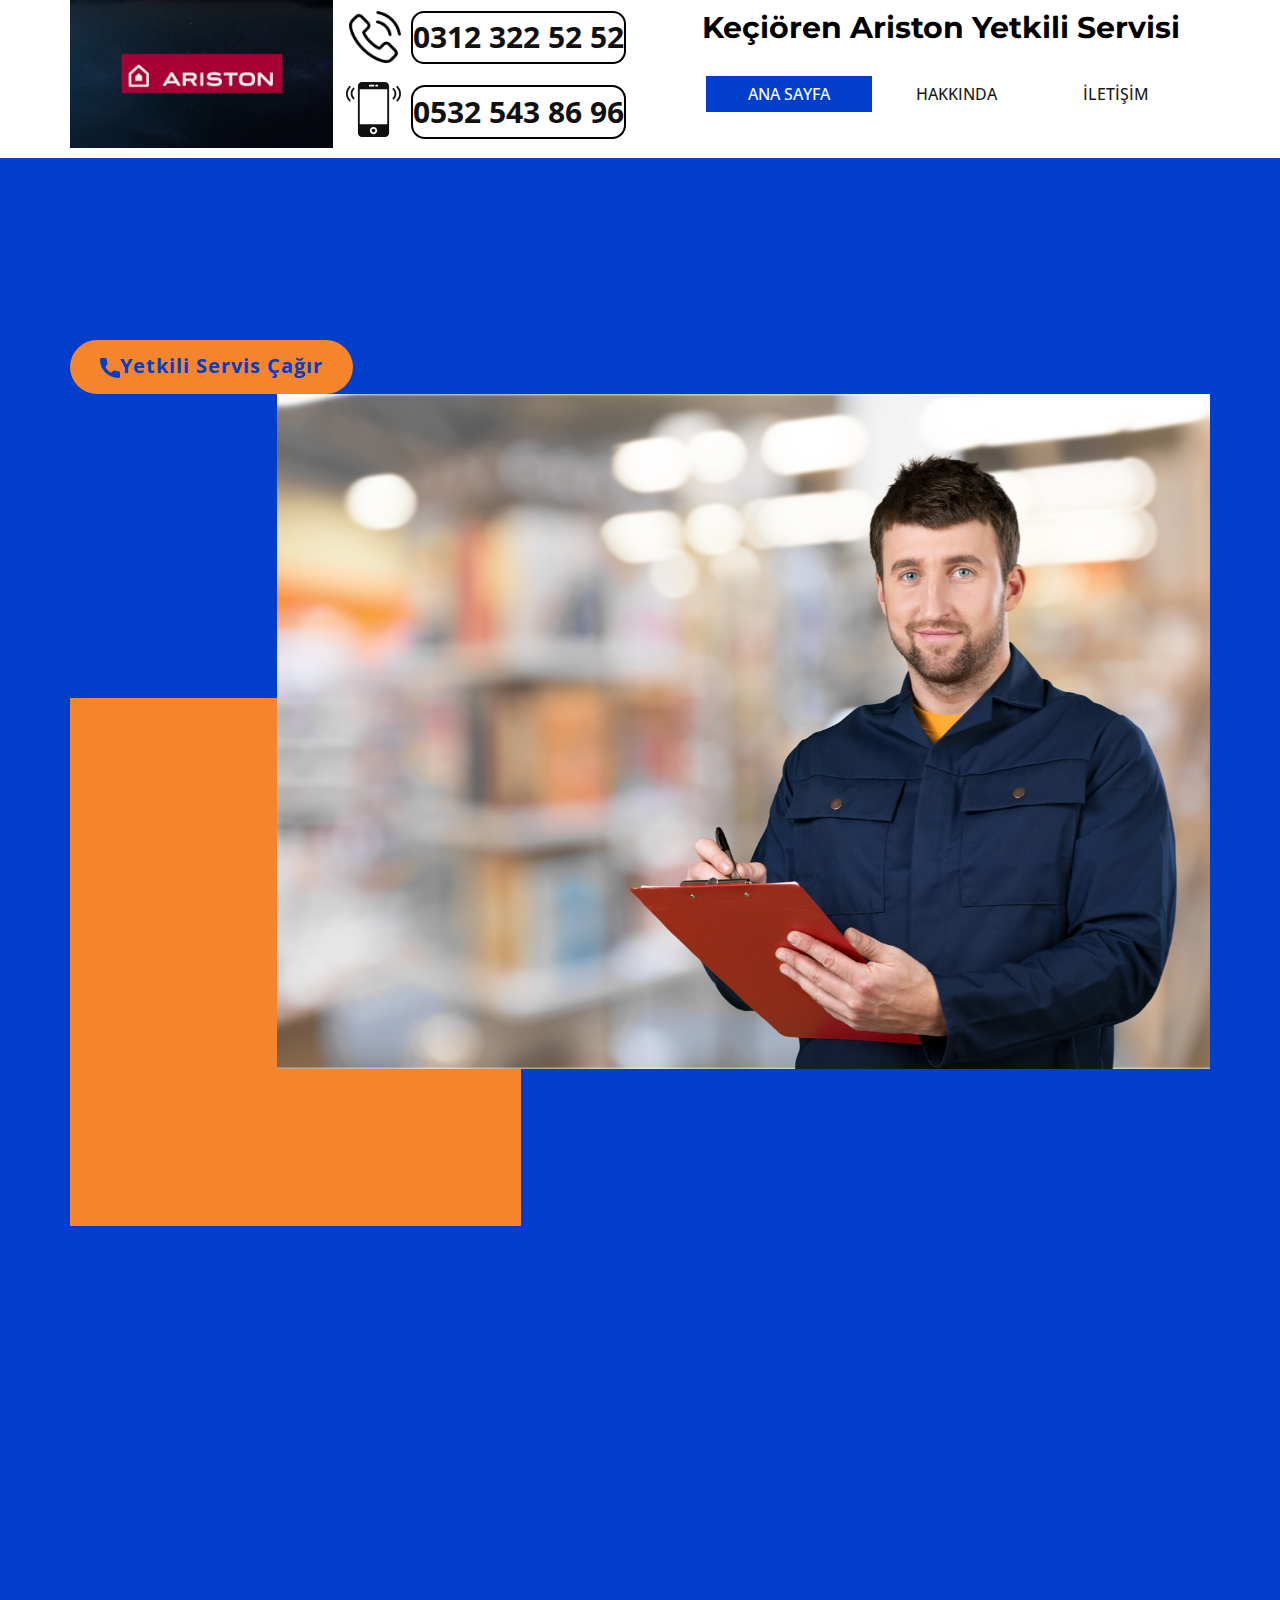
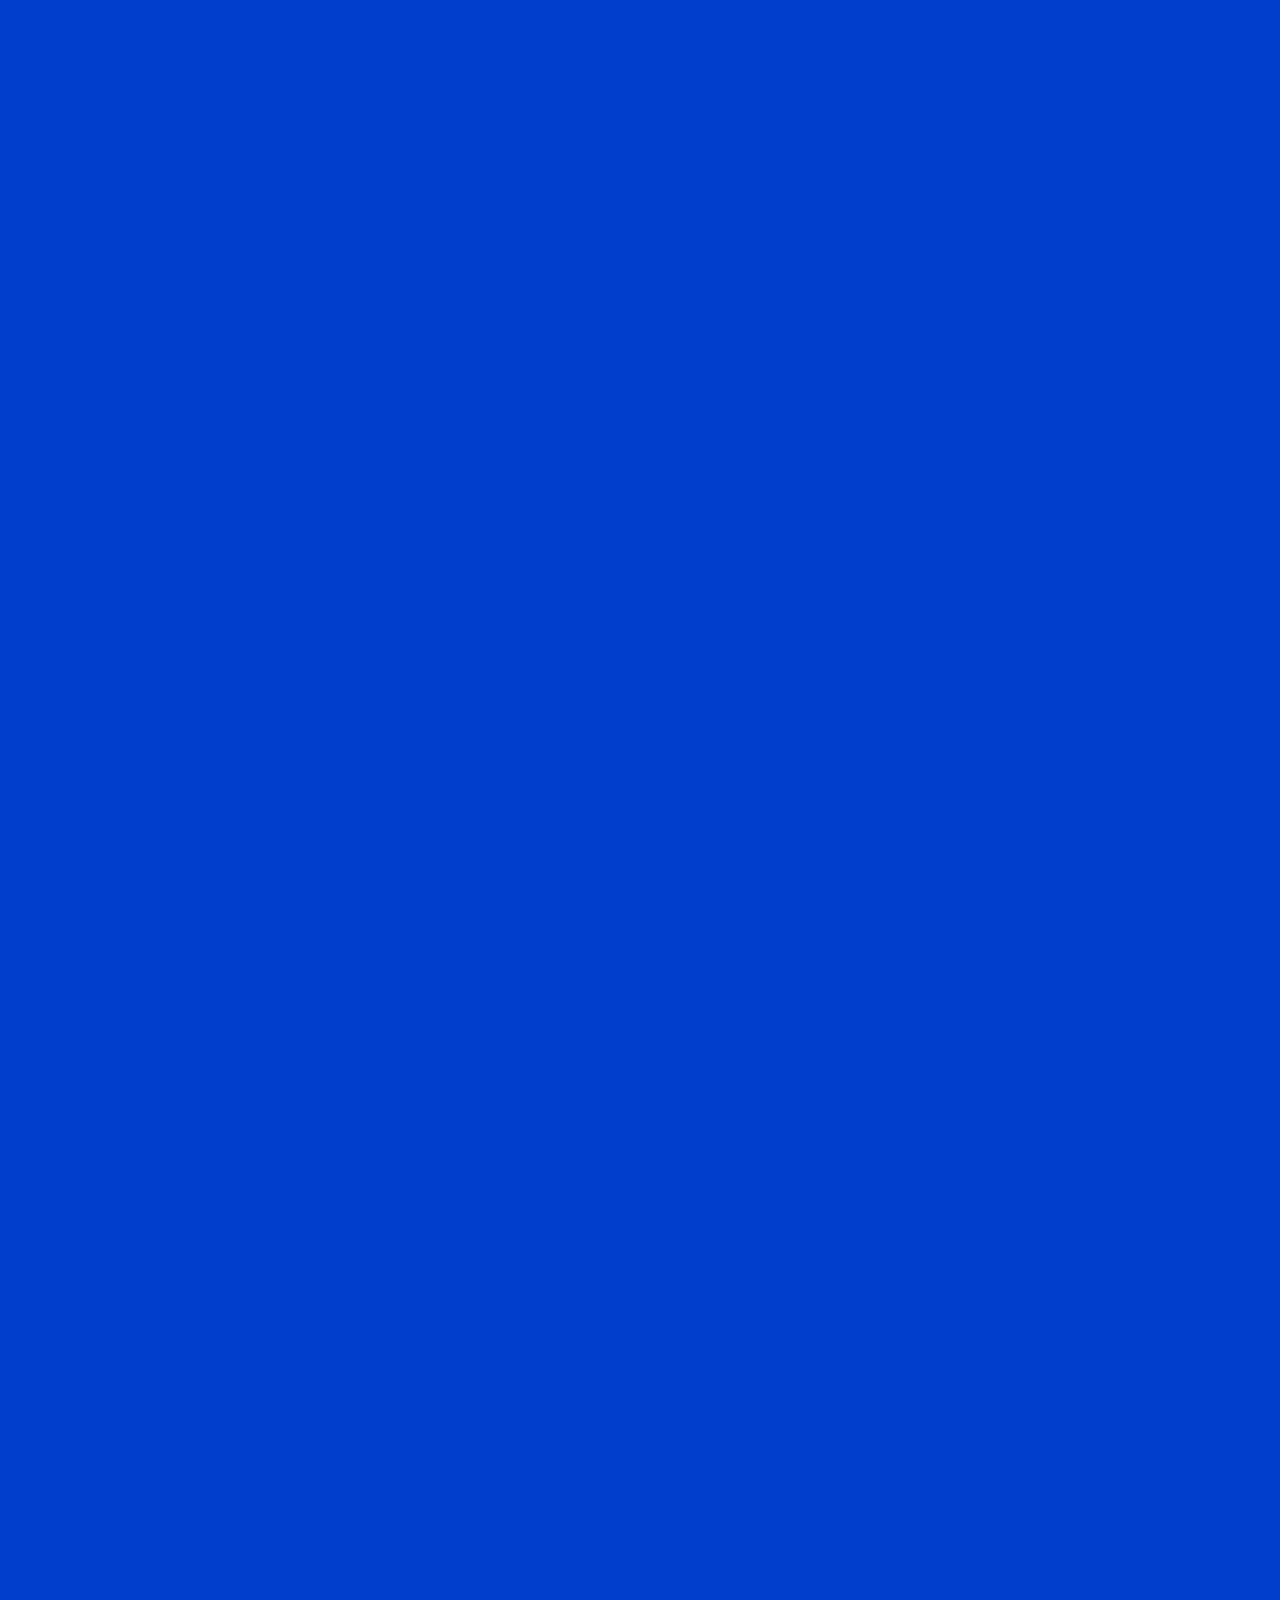
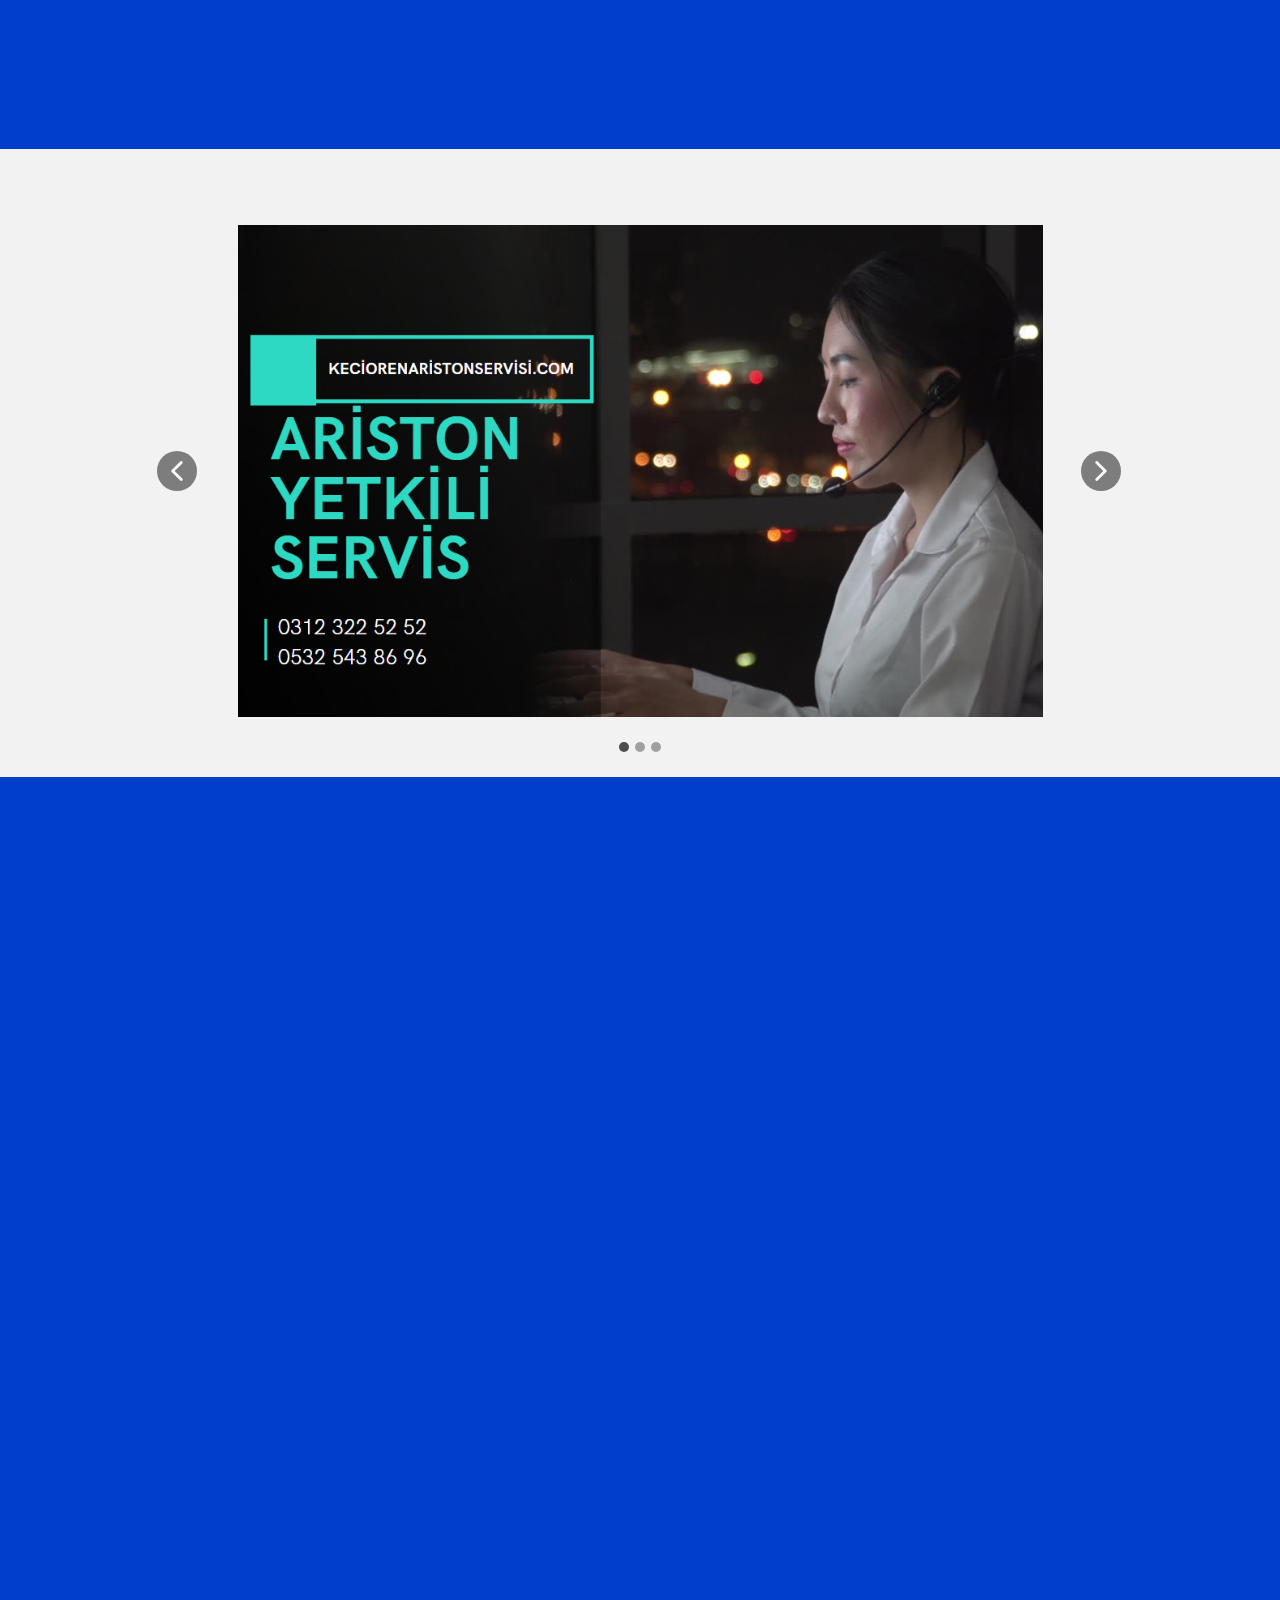
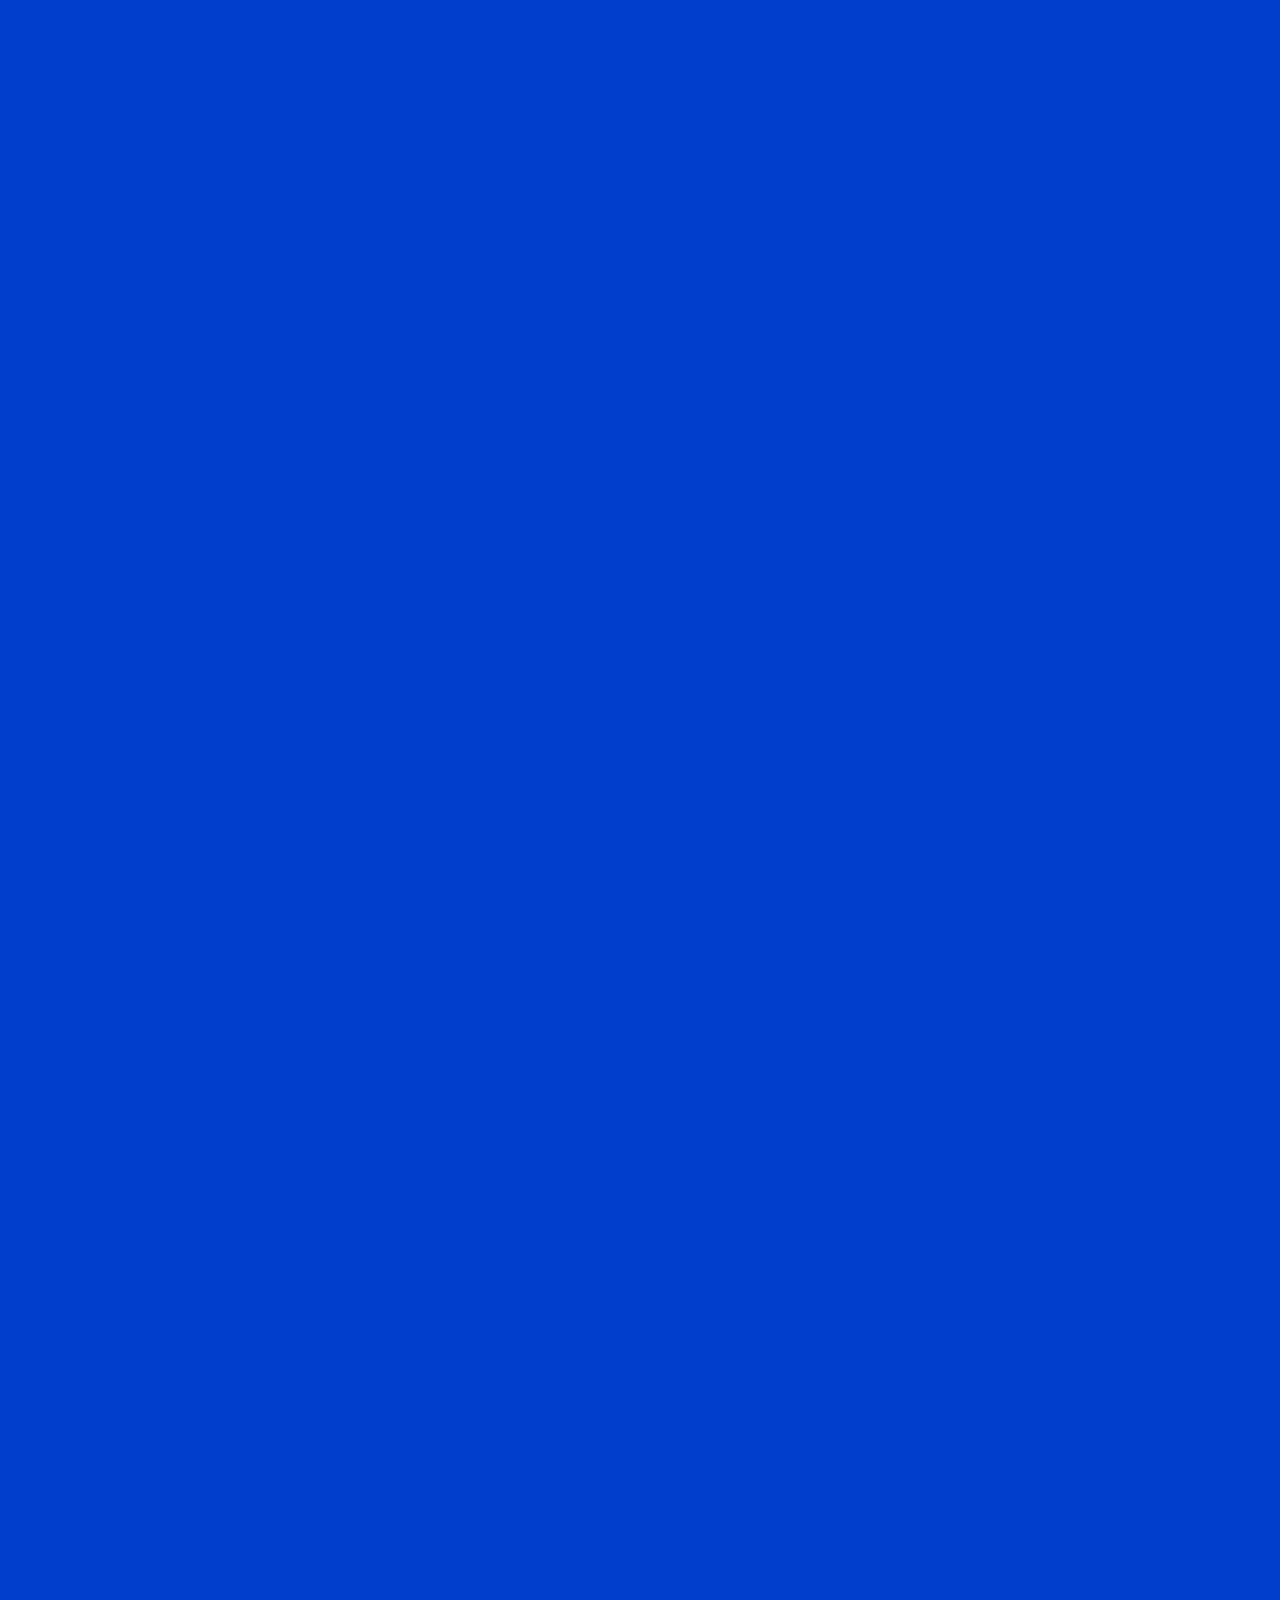
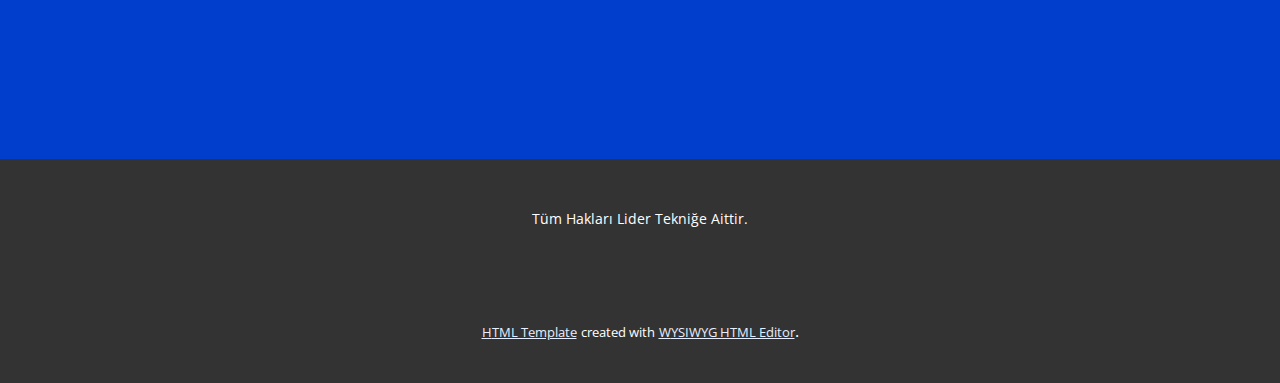
==== commit 6cc35780: "Add files via upload" ====
--- a/Ana-Sayfa.html
+++ b/Ana-Sayfa.html
@@ -2,14 +2,15 @@
 <html style="font-size: 16px;" lang="tr"><head>
     <meta name="viewport" content="width=device-width, initial-scale=1.0">
     <meta charset="utf-8">
-    <meta name="keywords" content="Our Works, Boost your brand with these key features, What We Do, ​Make your business better with us, Contact Us">
+    <meta name="keywords" content="ariston yetkili servis,kombi,çamaşır makinesi,bulaşık makinesi,ankara,yetkili,ariston">
     <meta name="description" content="">
-    <title>Ana Sayfa</title>
+    <title>Ankara Ariston Yetkili Servis|0312 322 52 52</title>
     <link rel="stylesheet" href="nicepage.css" media="screen">
 <link rel="stylesheet" href="Ana-Sayfa.css" media="screen">
     <script class="u-script" type="text/javascript" src="jquery.js" defer=""></script>
     <script class="u-script" type="text/javascript" src="nicepage.js" defer=""></script>
     <meta name="generator" content="Nicepage 6.5.3, nicepage.com">
+    <link rel="canonical" href="Ankara Ariston orijinal yedek parça,Ariston cihaz tamircisi Ankara,Ankara Ariston kombi bakımı,Ariston beyaz eşya tamiri Ankara,Ankara Ariston servisi,Ariston kombi tamiri Ankara,Ariston çamaşır makinesi servisi Ankara,Ariston bulaşık makinesi tamiri Ankara,Ariston teknik servis Ankara,Ankara Ariston yetkili teknik servisi,">
     <link id="u-theme-google-font" rel="stylesheet" href="https://fonts.googleapis.com/css?family=Montserrat:100,100i,200,200i,300,300i,400,400i,500,500i,600,600i,700,700i,800,800i,900,900i|Open+Sans:300,300i,400,400i,500,500i,600,600i,700,700i,800,800i">
     
     
@@ -22,29 +23,47 @@
 		"@context": "http://schema.org",
 		"@type": "Organization",
 		"name": "",
+		"url": "Ankara Ariston orijinal yedek parça,Ariston cihaz tamircisi Ankara,Ankara Ariston kombi bakımı,Ariston beyaz eşya tamiri Ankara,Ankara Ariston servisi,Ariston kombi tamiri Ankara,Ariston çamaşır makinesi servisi Ankara,Ariston bulaşık makinesi tamiri Ankara,Ariston teknik servis Ankara,Ankara Ariston yetkili teknik servisi,",
 		"logo": "images/maxresdefault.jpg"
 }</script>
     <meta name="theme-color" content="#003ecb">
-    <meta property="og:title" content="Ana Sayfa">
+    <meta property="og:title" content="Ankara Ariston Yetkili Servis|0312 322 52 52">
+    <meta property="og:url" content="Ankara Ariston orijinal yedek parça,Ariston cihaz tamircisi Ankara,Ankara Ariston kombi bakımı,Ariston beyaz eşya tamiri Ankara,Ankara Ariston servisi,Ariston kombi tamiri Ankara,Ariston çamaşır makinesi servisi Ankara,Ariston bulaşık makinesi tamiri Ankara,Ariston teknik servis Ankara,Ankara Ariston yetkili teknik servisi,">
     <meta property="og:type" content="website">
   <meta data-intl-tel-input-cdn-path="intlTelInput/"></head>
-  <body data-path-to-root="./" data-include-products="false" class="u-body u-xl-mode" data-lang="tr"><header class="u-clearfix u-header u-header" id="sec-2eee"><div class="u-clearfix u-sheet u-valign-middle-xs u-sheet-1">
-        <a href="https://nicepage.com" class="u-image u-logo u-image-1" data-image-width="1280" data-image-height="720">
+  <body data-path-to-root="./" data-include-products="false" class="u-body u-xl-mode" data-lang="tr"><header class="u-clearfix u-header u-header" id="sec-2eee"><div class="u-clearfix u-sheet u-sheet-1">
+        <h5 class="u-text u-text-default u-text-1">
+          <a class="u-border-none u-btn u-btn-round u-button-style u-radius u-text-black u-white u-btn-1" data-href="keciorenaristonservisi.com">Keçiören Ariston Yetkili Servisi </a>
+        </h5>
+        <a href="keciorenaristonservisi.com" class="u-image u-logo u-image-1" data-image-width="1280" data-image-height="720" title="Ariston Yetkili Servis">
           <img src="images/maxresdefault.jpg" class="u-logo-image u-logo-image-1">
-        </a>
-        <h5 class="u-text u-text-default u-text-1">Keçiören Ariston Yetkili Servisi </h5>
-        <nav class="u-menu u-menu-hamburger u-offcanvas u-menu-1" data-responsive-from="XL">
-          <div class="menu-collapse" style="font-size: 1rem; letter-spacing: 0px; font-weight: 700;" wfd-invisible="true">
-            <a class="u-button-style u-custom-active-border-color u-custom-border u-custom-border-color u-custom-borders u-custom-hover-border-color u-custom-left-right-menu-spacing u-custom-padding-bottom u-custom-text-color u-custom-text-hover-color u-custom-top-bottom-menu-spacing u-nav-link u-text-active-palette-1-base u-text-hover-palette-2-base" href="#">
+        </a><span class="u-file-icon u-icon u-icon-1"><img src="images/126509.png" alt=""></span>
+        <a href="tel:03123225252" class="u-active-none u-border-2 u-border-black u-border-hover-black u-btn u-btn-round u-button-style u-hover-none u-radius u-white u-btn-2">0312 322 52 52 </a><span class="u-icon u-icon-2"><svg class="u-svg-link" preserveAspectRatio="xMidYMin slice" viewBox="0 0 60 60" style=""><use xmlns:xlink="http://www.w3.org/1999/xlink" xlink:href="#svg-bb15"></use></svg><svg class="u-svg-content" viewBox="0 0 60 60" x="0px" y="0px" id="svg-bb15" style="enable-background:new 0 0 60 60;"><g><path d="M56.612,4.569c-0.391-0.391-1.023-0.391-1.414,0s-0.391,1.023,0,1.414c3.736,3.736,3.736,9.815,0,13.552
+		c-0.391,0.391-0.391,1.023,0,1.414c0.195,0.195,0.451,0.293,0.707,0.293s0.512-0.098,0.707-0.293
+		C61.128,16.434,61.128,9.085,56.612,4.569z"></path><path d="M52.401,6.845c-0.391-0.391-1.023-0.391-1.414,0s-0.391,1.023,0,1.414c1.237,1.237,1.918,2.885,1.918,4.639
+		s-0.681,3.401-1.918,4.638c-0.391,0.391-0.391,1.023,0,1.414c0.195,0.195,0.451,0.293,0.707,0.293s0.512-0.098,0.707-0.293
+		c1.615-1.614,2.504-3.764,2.504-6.052S54.017,8.459,52.401,6.845z"></path><path d="M4.802,5.983c0.391-0.391,0.391-1.023,0-1.414s-1.023-0.391-1.414,0c-4.516,4.516-4.516,11.864,0,16.38
+		c0.195,0.195,0.451,0.293,0.707,0.293s0.512-0.098,0.707-0.293c0.391-0.391,0.391-1.023,0-1.414
+		C1.065,15.799,1.065,9.72,4.802,5.983z"></path><path d="M9.013,6.569c-0.391-0.391-1.023-0.391-1.414,0c-1.615,1.614-2.504,3.764-2.504,6.052s0.889,4.438,2.504,6.053
+		c0.195,0.195,0.451,0.293,0.707,0.293s0.512-0.098,0.707-0.293c0.391-0.391,0.391-1.023,0-1.414
+		c-1.237-1.237-1.918-2.885-1.918-4.639S7.775,9.22,9.013,7.983C9.403,7.593,9.403,6.96,9.013,6.569z"></path><circle cx="30" cy="53" r="2"></circle><path d="M42.595,0H17.405C14.976,0,13,1.977,13,4.405v51.189C13,58.023,14.976,60,17.405,60h25.189C45.024,60,47,58.023,47,55.595
+		V4.405C47,1.977,45.024,0,42.595,0z M33,3h1c0.552,0,1,0.447,1,1s-0.448,1-1,1h-1c-0.552,0-1-0.447-1-1S32.448,3,33,3z M26,3h4
+		c0.552,0,1,0.447,1,1s-0.448,1-1,1h-4c-0.552,0-1-0.447-1-1S25.448,3,26,3z M30,57c-2.206,0-4-1.794-4-4s1.794-4,4-4s4,1.794,4,4
+		S32.206,57,30,57z M45,46H15V8h30V46z"></path>
+</g></svg></span>
+        <a href="tel:05325438696" class="u-active-none u-border-2 u-border-black u-btn u-btn-round u-button-style u-hover-none u-radius u-white u-btn-3">0532 543 86 96 </a>
+        <nav class="u-menu u-menu-one-level u-offcanvas u-menu-1" data-responsive-from="MD">
+          <div class="menu-collapse" style="font-size: 1rem; letter-spacing: 0px; text-transform: uppercase; font-weight: 500;" wfd-invisible="true">
+            <a class="u-button-style u-custom-active-border-color u-custom-active-color u-custom-border u-custom-border-color u-custom-borders u-custom-hover-border-color u-custom-hover-color u-custom-left-right-menu-spacing u-custom-padding-bottom u-custom-text-active-color u-custom-text-color u-custom-text-hover-color u-custom-top-bottom-menu-spacing u-nav-link u-text-active-palette-1-base u-text-hover-palette-2-base" href="#">
               <svg class="u-svg-link" viewBox="0 0 24 24"><use xmlns:xlink="http://www.w3.org/1999/xlink" xlink:href="#menu-hamburger"></use></svg>
               <svg class="u-svg-content" version="1.1" id="menu-hamburger" viewBox="0 0 16 16" x="0px" y="0px" xmlns:xlink="http://www.w3.org/1999/xlink" xmlns="http://www.w3.org/2000/svg"><g><rect y="1" width="16" height="2"></rect><rect y="7" width="16" height="2"></rect><rect y="13" width="16" height="2"></rect>
 </g></svg>
             </a>
           </div>
           <div class="u-nav-container" wfd-invisible="true">
-            <ul class="u-nav u-spacing-20 u-unstyled u-nav-1"><li class="u-nav-item"><a class="u-border-active-palette-1-base u-border-hover-palette-1-base u-border-no-bottom u-border-no-left u-border-no-right u-border-no-top u-button-style u-nav-link u-text-active-palette-1-base u-text-grey-90 u-text-hover-palette-2-base" href="Ana-Sayfa.html" style="padding: 10px;">Ana Sayfa</a>
-</li><li class="u-nav-item"><a class="u-border-active-palette-1-base u-border-hover-palette-1-base u-border-no-bottom u-border-no-left u-border-no-right u-border-no-top u-button-style u-nav-link u-text-active-palette-1-base u-text-grey-90 u-text-hover-palette-2-base" href="Hakkında.html" style="padding: 10px;">Hakkında</a>
-</li><li class="u-nav-item"><a class="u-border-active-palette-1-base u-border-hover-palette-1-base u-border-no-bottom u-border-no-left u-border-no-right u-border-no-top u-button-style u-nav-link u-text-active-palette-1-base u-text-grey-90 u-text-hover-palette-2-base" href="İletişim.html" style="padding: 10px;">İletişim</a>
+            <ul class="u-nav u-spacing-2 u-unstyled u-nav-1"><li class="u-nav-item"><a class="u-active-palette-1-base u-border-active-palette-1-base u-border-hover-palette-1-light-1 u-border-no-left u-border-no-right u-border-no-top u-button-style u-hover-palette-1-light-1 u-nav-link u-text-active-white u-text-grey-90 u-text-hover-white" href="Ana-Sayfa.html" style="padding: 10px 42px;">Ana Sayfa</a>
+</li><li class="u-nav-item"><a class="u-active-palette-1-base u-border-active-palette-1-base u-border-hover-palette-1-light-1 u-border-no-left u-border-no-right u-border-no-top u-button-style u-hover-palette-1-light-1 u-nav-link u-text-active-white u-text-grey-90 u-text-hover-white" href="Hakkında.html" style="padding: 10px 42px;">Hakkında</a>
+</li><li class="u-nav-item"><a class="u-active-palette-1-base u-border-active-palette-1-base u-border-hover-palette-1-light-1 u-border-no-left u-border-no-right u-border-no-top u-button-style u-hover-palette-1-light-1 u-nav-link u-text-active-white u-text-grey-90 u-text-hover-white" href="İletişim.html" style="padding: 10px 42px;">İletişim</a>
 </li></ul>
           </div>
           <div class="u-nav-container-collapse" wfd-invisible="true">
@@ -60,10 +79,11 @@
             <div class="u-black u-menu-overlay u-opacity u-opacity-70" wfd-invisible="true"></div>
           </div>
         </nav>
-        <a href="tel:03123225252" class="u-active-none u-btn u-btn-rectangle u-button-style u-hover-none u-none u-btn-1">0312 322 52 52 </a>
       </div></header>
     <section class="u-clearfix u-palette-1-base u-section-1" id="carousel_094d">
-      <div class="u-clearfix u-sheet u-valign-bottom u-sheet-1">
+      <div class="u-clearfix u-sheet u-sheet-1">
+        <a href="tel:03123225252" class="u-active-none u-border-none u-btn u-btn-round u-button-style u-hidden-xs u-hover-none u-palette-3-base u-radius u-text-hover-palette-4-base u-text-palette-1-base u-btn-1"><span class="u-icon u-text-palette-1-base"><svg class="u-svg-content" viewBox="0 0 405.333 405.333" x="0px" y="0px" style="width: 1em; height: 1em;"><path d="M373.333,266.88c-25.003,0-49.493-3.904-72.704-11.563c-11.328-3.904-24.192-0.896-31.637,6.699l-46.016,34.752    c-52.8-28.181-86.592-61.952-114.389-114.368l33.813-44.928c8.512-8.512,11.563-20.971,7.915-32.64    C142.592,81.472,138.667,56.96,138.667,32c0-17.643-14.357-32-32-32H32C14.357,0,0,14.357,0,32    c0,205.845,167.488,373.333,373.333,373.333c17.643,0,32-14.357,32-32V298.88C405.333,281.237,390.976,266.88,373.333,266.88z"></path></svg></span>Yetkili Servis Çağır
+        </a>
         <div class="u-palette-3-base u-shape u-shape-rectangle u-shape-1" data-animation-name="customAnimationIn" data-animation-duration="1500" data-animation-delay="500"></div>
         <div class="u-palette-3-base u-shape u-shape-rectangle u-shape-2" data-animation-name="customAnimationIn" data-animation-duration="1500" data-animation-delay="750"></div>
         <img src="images/2313415132-0.jpeg" alt="" class="u-image u-image-default u-image-1" data-image-width="5760" data-image-height="3840" data-animation-name="customAnimationIn" data-animation-duration="1000" data-animation-delay="0">
@@ -71,7 +91,7 @@
           <div class="u-container-layout u-container-layout-1">
             <h1 class="u-align-left u-text u-text-palette-1-base u-text-1" data-animation-name="customAnimationIn" data-animation-duration="1500" data-animation-delay="500">Ariston Yetkili Servis </h1>
             <p class="u-align-left u-text u-text-2"> Günümüzde teknolojinin hızla gelişmesiyle birlikte, elektronik cihazlar hayatımızın vazgeçilmez bir parçası haline geldi. Ancak, bu cihazlar zaman zaman arıza verebilir veya bakıma ihtiyaç duyabilirler. İşte tam bu noktada sizin yanınızdayız!Firmamız, uzman ekibi ve deneyimiyle tamirat konusunda size yardımcı olmak için burada. Telefonlarınızdan bilgisayarlarınıza, beyaz eşyalarınızdan elektronik aletlerinize kadar geniş bir yelpazede hizmet sunuyoruz. Arızalı cihazınızı bize teslim ettiğinizde, profesyonel ekibimiz en kısa sürede tamir ederek size teslim ediyor.Müşteri memnuniyetini her zaman ön planda tutuyoruz ve işimizi titizlikle yapıyoruz. Güvenilir, hızlı ve ekonomik hizmetimizle sizlere sorunsuz bir deneyim sunmayı hedefliyoruz.Cihazlarınızda oluşan her türlü sorunu çözmek için bizimle iletişime geçin. Size en iyi hizmeti sunmak için buradayız! </p>
-            <a href="tel:03123225252" class="u-align-left u-btn u-button-style u-hover-palette-3-base u-palette-2-base u-btn-1" data-animation-name="customAnimationIn" data-animation-duration="1750" data-animation-delay="750">Servis Çağır</a>
+            <a href="tel:03123225252" class="u-align-left u-btn u-button-style u-hover-palette-3-base u-palette-2-base u-btn-2" data-animation-name="customAnimationIn" data-animation-duration="1750" data-animation-delay="750">Servis Çağır</a>
           </div>
         </div>
       </div>
@@ -119,11 +139,11 @@
     </section>
     <section class="u-align-center u-clearfix u-grey-5 u-section-3" id="sec-305d">
       <div class="u-clearfix u-sheet u-sheet-1">
-        <div class="custom-expanded u-carousel u-gallery u-gallery-slider u-hidden-xs u-layout-carousel u-lightbox u-no-transition u-show-text-on-hover u-gallery-1" id="carousel-8467" data-interval="5000" data-u-ride="carousel">
+        <div class="custom-expanded u-carousel u-gallery u-gallery-slider u-hidden-xs u-layout-carousel u-lightbox u-no-transition u-show-text-on-hover u-gallery-1" id="carousel-094a" data-interval="5000" data-u-ride="carousel">
           <ol class="u-absolute-hcenter u-carousel-indicators u-carousel-indicators-1">
-            <li data-u-target="#carousel-8467" data-u-slide-to="0" class="u-active u-grey-70 u-shape-circle" style="width: 10px; height: 10px;"></li>
-            <li data-u-target="#carousel-8467" data-u-slide-to="1" class="u-grey-70 u-shape-circle" style="width: 10px; height: 10px;"></li>
-            <li data-u-target="#carousel-8467" data-u-slide-to="2" class="u-grey-70 u-shape-circle" style="width: 10px; height: 10px;"></li>
+            <li data-u-target="#carousel-094a" data-u-slide-to="0" class="u-active u-grey-70 u-shape-circle" style="width: 10px; height: 10px;"></li>
+            <li data-u-target="#carousel-094a" data-u-slide-to="1" class="u-grey-70 u-shape-circle" style="width: 10px; height: 10px;"></li>
+            <li data-u-target="#carousel-094a" data-u-slide-to="2" class="u-grey-70 u-shape-circle" style="width: 10px; height: 10px;"></li>
           </ol>
           <div class="u-carousel-inner u-gallery-inner" role="listbox">
             <div class="u-active u-carousel-item u-effect-fade u-gallery-item u-carousel-item-1">
@@ -131,8 +151,8 @@
                 <img class="u-back-image u-expanded" src="images/videofotoraf1.png">
               </div>
               <div class="u-align-center u-over-slide u-shading u-valign-bottom u-over-slide-1">
-                <h3 class="u-gallery-heading">Sample Title</h3>
-                <p class="u-gallery-text">Sample Text</p>
+                <h3 class="u-gallery-heading">Ariston Yetkili Servis</h3>
+                <p class="u-gallery-text">Ariston Yetkili Servis</p>
               </div>
             </div>
             <div class="u-carousel-item u-effect-fade u-gallery-item u-carousel-item-2">
@@ -151,7 +171,7 @@
               <div class="u-align-center u-over-slide u-shading u-valign-bottom u-over-slide-3"></div>
             </div>
           </div>
-          <a class="u-absolute-vcenter u-carousel-control u-carousel-control-prev u-grey-70 u-icon-circle u-opacity u-opacity-70 u-spacing-10 u-text-white u-carousel-control-1" href="#carousel-8467" role="button" data-u-slide="prev">
+          <a class="u-absolute-vcenter u-carousel-control u-carousel-control-prev u-grey-70 u-icon-circle u-opacity u-opacity-70 u-spacing-10 u-text-white u-carousel-control-1" href="#carousel-094a" role="button" data-u-slide="prev">
             <span aria-hidden="true">
               <svg viewBox="0 0 451.847 451.847"><path d="M97.141,225.92c0-8.095,3.091-16.192,9.259-22.366L300.689,9.27c12.359-12.359,32.397-12.359,44.751,0
 c12.354,12.354,12.354,32.388,0,44.748L173.525,225.92l171.903,171.909c12.354,12.354,12.354,32.391,0,44.744
@@ -163,7 +183,7 @@
 c-12.354,12.365-32.386,12.365-44.745,0l-194.29-194.281C100.226,242.115,97.141,234.018,97.141,225.92z"></path></svg>
             </span>
           </a>
-          <a class="u-absolute-vcenter u-carousel-control u-carousel-control-next u-grey-70 u-icon-circle u-opacity u-opacity-70 u-spacing-10 u-text-white u-carousel-control-2" href="#carousel-8467" role="button" data-u-slide="next">
+          <a class="u-absolute-vcenter u-carousel-control u-carousel-control-next u-grey-70 u-icon-circle u-opacity u-opacity-70 u-spacing-10 u-text-white u-carousel-control-2" href="#carousel-094a" role="button" data-u-slide="next">
             <span aria-hidden="true">
               <svg viewBox="0 0 451.846 451.847"><path d="M345.441,248.292L151.154,442.573c-12.359,12.365-32.397,12.365-44.75,0c-12.354-12.354-12.354-32.391,0-44.744
 L278.318,225.92L106.409,54.017c-12.354-12.359-12.354-32.394,0-44.748c12.354-12.359,32.391-12.359,44.75,0l194.287,194.284
@@ -212,56 +232,56 @@
           <div class="u-repeater u-repeater-1">
             <div class="u-align-center u-container-align-center-lg u-container-align-center-md u-container-align-center-sm u-container-align-center-xs u-container-style u-list-item u-repeater-item u-shape-round u-top-left-radius-20 u-white u-list-item-1" data-animation-name="customAnimationIn" data-animation-duration="1500" data-animation-delay="500">
               <div class="u-container-layout u-similar-container u-container-layout-1">
-                <div class="u-border-8 u-border-no-left u-border-no-right u-border-no-top u-border-palette-1-base u-expanded-width u-image u-image-circle u-image-1" alt="" data-image-width="225" data-image-height="225"></div>
+                <img class="u-expanded-width u-image u-image-round u-radius u-image-1" alt="" data-image-width="1280" data-image-height="797" src="images/cdb2381a13177db8610dc68613e9ed96c82123422ae9ac0c09eb0d48280cd74fcf8963a5074524fe8c4d779eb914e52dd4cd12dac36c4bf12489d3_1280.jpg">
                 <h5 class="u-align-center-lg u-align-center-md u-align-center-sm u-align-center-xs u-hover-feature u-text u-text-3"> İnceleme ve Teşhis</h5>
                 <p class="u-align-center-lg u-align-center-md u-align-center-sm u-align-center-xs u-hover-feature u-text u-text-4"> Servis ekibi, cihazın genel durumunu inceleyerek sorunun ne olduğunu belirlemek için bir teşhis yapar.</p>
               </div>
             </div>
             <div class="u-align-center u-container-align-center-lg u-container-style u-list-item u-repeater-item u-shape-round u-top-left-radius-20 u-video-cover u-white u-list-item-2" data-animation-name="customAnimationIn" data-animation-duration="1500" data-animation-delay="500">
               <div class="u-container-layout u-similar-container u-container-layout-2">
-                <div class="u-border-8 u-border-no-left u-border-no-right u-border-no-top u-border-palette-1-base u-expanded-width u-image u-image-circle u-image-2" alt="" data-image-width="225" data-image-height="225"></div>
+                <img class="u-expanded-width u-image u-image-round u-radius u-image-2" alt="" data-image-width="1280" data-image-height="814" src="images/d676e2b7b5e73e4d139a07d4102f33e94499645a7d228a1a0d4fef6b24b42cf927b5a1eab2fd34c73c56bcf7af8804224f7305de800ebfb455e91d_1280.jpg">
                 <h5 class="u-align-center-lg u-align-center-md u-align-center-sm u-align-center-xs u-hover-feature u-text u-text-5"> Arıza Tespiti</h5>
                 <p class="u-align-center-lg u-align-center-md u-align-center-sm u-align-center-xs u-hover-feature u-text u-text-6"> Makinenin iç ve dış bileşenlerini kontrol ederek arızayı tespit ederler. Donanım veya yazılım sorunları olup olmadığını kontrol ederler.</p>
               </div>
             </div>
             <div class="u-align-center u-container-align-center-lg u-container-align-center-md u-container-align-center-sm u-container-align-center-xs u-container-style u-list-item u-repeater-item u-shape-round u-top-left-radius-20 u-video-cover u-white u-list-item-3" data-animation-name="customAnimationIn" data-animation-duration="1500" data-animation-delay="500">
               <div class="u-container-layout u-similar-container u-container-layout-3">
-                <div class="u-border-8 u-border-no-left u-border-no-right u-border-no-top u-border-palette-1-base u-expanded-width u-image u-image-circle u-image-3" alt="" data-image-width="242" data-image-height="208"></div>
+                <img class="u-expanded-width u-image u-image-round u-radius u-image-3" alt="" data-image-width="1280" data-image-height="748" src="images/c7fbd12852781207975e826a01abdca8b498dde57d2daf855998aa03a6bf3afa51b2df422702fdc498a4173d00d3c1f0ae97846d2622058f6a04b0_1280.jpg">
                 <h5 class="u-align-center-lg u-align-center-md u-align-center-sm u-align-center-xs u-hover-feature u-text u-text-7"> Onarım Gereksinimlerini Belirleme</h5>
                 <p class="u-align-center-lg u-align-center-md u-align-center-sm u-align-center-xs u-hover-feature u-text u-text-8"> Arızanın doğası ve karmaşıklığına bağlı olarak, onarım için gerekli parçaların veya malzemelerin belirlenmesi gerekir.</p>
               </div>
             </div>
             <div class="u-align-center u-container-align-center-lg u-container-align-center-md u-container-align-center-sm u-container-align-center-xs u-container-style u-list-item u-repeater-item u-shape-round u-top-left-radius-20 u-video-cover u-white u-list-item-4" data-animation-name="customAnimationIn" data-animation-duration="1500" data-animation-delay="500">
               <div class="u-container-layout u-similar-container u-container-layout-4">
-                <div class="u-border-8 u-border-no-left u-border-no-right u-border-no-top u-border-palette-1-base u-expanded-width u-image u-image-circle u-image-4" alt="" data-image-width="224" data-image-height="224"></div>
+                <img class="u-expanded-width u-image u-image-default u-image-4" alt="" data-image-width="1280" data-image-height="853" src="images/bc699d798a66c71204bbb2ca6b166f1a9139a44aba3d211fbcdb28aa7a3cd8a31f1168733fc67618b6d5e8deab410c73dcef13eb4344cd4b3d9ce4_1280.jpg">
                 <h5 class="u-align-center-lg u-align-center-md u-align-center-sm u-align-center-xs u-hover-feature u-text u-text-9"> Onarım ve Değişim</h5>
                 <p class="u-align-center-lg u-align-center-md u-align-center-sm u-align-center-xs u-hover-feature u-text u-text-10"> Gerekli olan parçaları veya bileşenleri değiştirme veya onarma işlemine başlarlar. Bu, arızanın türüne ve cihazın durumuna bağlı olarak değişebilir.</p>
               </div>
             </div>
             <div class="u-align-center u-container-align-center-lg u-container-align-center-md u-container-align-center-sm u-container-align-center-xs u-container-style u-list-item u-repeater-item u-shape-round u-top-left-radius-20 u-video-cover u-white u-list-item-5" data-animation-name="customAnimationIn" data-animation-duration="1500" data-animation-delay="500">
               <div class="u-container-layout u-similar-container u-container-layout-5">
-                <div class="u-border-8 u-border-no-left u-border-no-right u-border-no-top u-border-palette-1-base u-expanded-width u-image u-image-circle u-image-5" alt="" data-image-width="224" data-image-height="224"></div>
+                <img class="u-expanded-width u-image u-image-round u-radius u-image-5" alt="" data-image-width="1280" data-image-height="853" src="images/b94d4412b6a0680ed37c81ee91466bfa5c3ec8a15a8a35beb36739f98c43e31a840216d8b95059a95dbf07bdd26f01fc6f16c5de0bb716358c61b4_1280.jpg">
                 <h5 class="u-align-center-lg u-align-center-md u-align-center-sm u-align-center-xs u-hover-feature u-text u-text-11"> Test Etme</h5>
                 <p class="u-align-center-lg u-align-center-md u-align-center-sm u-align-center-xs u-hover-feature u-text u-text-12"> Onarımların veya değişimlerin ardından, cihazı test ederler. Bu, cihazın doğru şekilde çalışıp çalışmadığını kontrol etmek için yapılır.</p>
               </div>
             </div>
             <div class="u-align-center u-container-align-center-lg u-container-align-center-md u-container-align-center-sm u-container-align-center-xs u-container-style u-list-item u-repeater-item u-shape-round u-top-left-radius-20 u-video-cover u-white u-list-item-6" data-animation-name="customAnimationIn" data-animation-duration="1500" data-animation-delay="500">
               <div class="u-container-layout u-similar-container u-container-layout-6">
-                <div class="u-border-8 u-border-no-left u-border-no-right u-border-no-top u-border-palette-1-base u-expanded-width u-image u-image-circle u-image-6" alt="" data-image-width="225" data-image-height="225"></div>
+                <img class="u-expanded-width u-image u-image-round u-radius u-image-6" alt="" data-image-width="1280" data-image-height="853" src="images/278a29f6a8ef0323a3bbb2b403a3ad0fa706a8481a33b38674d4d57e2a4375658c59617d2546b00694b665b7767c95f560cd98c637f5585ea24da4_1280.jpg">
                 <h5 class="u-align-center-lg u-align-center-md u-align-center-sm u-align-center-xs u-hover-feature u-text u-text-13"> Temizlik ve Bakım</h5>
                 <p class="u-align-center-lg u-align-center-md u-align-center-sm u-align-center-xs u-hover-feature u-text u-text-14"> Onarımların tamamlanmasının ardından, cihazın genel temizliğini yapabilir ve gerekli bakım işlemlerini gerçekleştirebilirler.</p>
               </div>
             </div>
             <div class="u-align-center u-container-align-center-lg u-container-align-center-md u-container-align-center-sm u-container-align-center-xs u-container-style u-list-item u-repeater-item u-shape-round u-top-left-radius-20 u-video-cover u-white u-list-item-7" data-animation-name="customAnimationIn" data-animation-duration="1500" data-animation-delay="500">
               <div class="u-container-layout u-similar-container u-container-layout-7">
-                <div class="u-border-8 u-border-no-left u-border-no-right u-border-no-top u-border-palette-1-base u-expanded-width u-image u-image-circle u-image-7" alt="" data-image-width="225" data-image-height="224"></div>
+                <img class="u-expanded-width u-image u-image-round u-radius u-image-7" alt="" data-image-width="1280" data-image-height="720" src="images/134c9fabe0c5769b6ad5cb910cd5b43058afe62554f0c7154e23c9102c2cdeaadbd1c3860f465fde6750e511f8494551968239abc8e8a8dca23820_1280.jpg">
                 <h5 class="u-align-center-lg u-align-center-md u-align-center-sm u-align-center-xs u-hover-feature u-text u-text-15"> Kullanıcı Talimatları</h5>
                 <p class="u-align-center-lg u-align-center-md u-align-center-sm u-align-center-xs u-hover-feature u-text u-text-16"> Müşteriye, cihazın kullanımı ve bakımıyla ilgili önerilerde bulunurlar. Bu, cihazın daha uzun süre verimli bir şekilde çalışmasını sağlar.</p>
               </div>
             </div>
             <div class="u-align-center u-container-align-center-lg u-container-align-center-md u-container-align-center-sm u-container-align-center-xs u-container-style u-list-item u-repeater-item u-shape-round u-top-left-radius-20 u-video-cover u-white u-list-item-8" data-animation-name="customAnimationIn" data-animation-duration="1500" data-animation-delay="500">
               <div class="u-container-layout u-similar-container u-container-layout-8">
-                <div class="u-border-8 u-border-no-left u-border-no-right u-border-no-top u-border-palette-1-base u-expanded-width u-image u-image-circle u-image-8" alt="" data-image-width="225" data-image-height="225"></div>
+                <img class="u-expanded-width u-image u-image-round u-radius u-image-8" alt="" data-image-width="1280" data-image-height="821" src="images/66b0be9cadae7fcb725b625aad7d40558930cfdbf7a5cc3ccc03646b6dfe6acf42d371e864d3efaa9216b441161a26f5a62e3d264db3a9736f354e_1280.jpg">
                 <h5 class="u-align-center-lg u-align-center-md u-align-center-sm u-align-center-xs u-hover-feature u-text u-text-17"> Fatura ve Raporlama</h5>
                 <p class="u-align-center-lg u-align-center-md u-align-center-sm u-align-center-xs u-hover-feature u-text u-text-18"> Hizmetin tamamlanmasının ardından, müşteriye yapılan işin detaylarını içeren bir fatura sunulur. Ayrıca, yapılan işin bir raporu da verilebilir.</p>
               </div>
@@ -325,6 +345,9 @@
       <a class="u-link" href="https://nicepage.com/wysiwyg-html-editor" target="_blank">
         <span>WYSIWYG HTML Editor</span>
       </a>. 
-    </section>
+    </section><span style="height: 64px; width: 64px; margin-left: 0px; margin-right: auto; margin-top: 0px; background-image: none; right: 20px; bottom: 20px; padding: 15px" class="u-back-to-top u-icon u-icon-circle u-opacity u-opacity-85 u-palette-1-base" data-href="#">
+        <svg class="u-svg-link" preserveAspectRatio="xMidYMin slice" viewBox="0 0 551.13 551.13"><use xmlns:xlink="http://www.w3.org/1999/xlink" xlink:href="#svg-1d98"></use></svg>
+        <svg class="u-svg-content" enable-background="new 0 0 551.13 551.13" viewBox="0 0 551.13 551.13" xmlns="http://www.w3.org/2000/svg" id="svg-1d98"><path d="m275.565 189.451 223.897 223.897h51.668l-275.565-275.565-275.565 275.565h51.668z"></path></svg>
+    </span>
   
 </body></html>--- a/nicepage.css
+++ b/nicepage.css
@@ -42438,13 +42438,23 @@
 }
 
 .u-header .u-sheet-1 {
-  min-height: 111px;
+  min-height: 157px;
+}
+
+.u-header .u-text-1 {
+  font-size: 1.875rem;
+  margin: 0 0 0 auto;
+}
+
+.u-header .u-btn-1 {
+  --radius: 10px;
+  background-image: none;
 }
 
 .u-header .u-image-1 {
-  width: 195px;
-  height: 109px;
-  margin: 1px auto 0 0;
+  width: 263px;
+  height: 147px;
+  margin: -56px auto 0 0;
 }
 
 .u-header .u-logo-image-1 {
@@ -42452,82 +42462,154 @@
   height: 100%;
 }
 
-.u-header .u-text-1 {
+.u-header .u-icon-1 {
+  width: 52px;
+  height: 52px;
+  margin: -137px auto 0 279px;
+  padding: 0;
+}
+
+.u-header .u-btn-2 {
+  background-image: none;
   font-size: 1.875rem;
-  margin: -98px 281px 0 auto;
+  font-weight: 700;
+  --radius: 13px;
+  margin: -52px auto 0 341px;
+  padding: 0 0 1px;
+}
+
+.u-header .u-icon-2 {
+  width: 55px;
+  height: 55px;
+  margin: 18px auto 0 276px;
+  padding: 0;
+}
+
+.u-header .u-btn-3 {
+  background-image: none;
+  font-weight: 700;
+  font-size: 1.875rem;
+  --radius: 14px;
+  margin: -52px auto 0 341px;
+  padding: 1px 0;
 }
 
 .u-header .u-menu-1 {
-  margin: -31px 0 0 auto;
+  margin: -63px 19px 46px auto;
 }
 
 .u-header .u-nav-1 {
   font-size: 1rem;
   letter-spacing: 0px;
-  font-weight: 700;
-  text-transform: none;
+  text-transform: uppercase;
+  font-weight: 500;
 }
 
 .u-header .u-nav-2 {
   font-size: 1.25rem;
 }
+@media (max-width: 1199px) {
+  .u-header .u-sheet-1 {
+    min-height: 156px;
+  }
 
-.u-header .u-btn-1 {
-  background-image: none;
-  font-size: 1.5rem;
-  font-weight: 700;
-  margin: 7px 463px 17px auto;
-  padding: 0;
-}
-@media (max-width: 1199px) {
-  .u-header .u-text-1 {
+  .u-header .u-btn-1 {
+    padding: 0;
+  }
+
+  .u-header .u-btn-2 {
     margin-top: 20px;
+    margin-left: 141px;
+  }
+
+  .u-header .u-btn-3 {
+    margin-top: 20px;
+    margin-left: 141px;
   }
 
   .u-header .u-menu-1 {
     width: auto;
   }
+}
+@media (max-width: 991px) {
+  .u-header .u-sheet-1 {
+    min-height: 161px;
+  }
 
-  .u-header .u-btn-1 {
-    margin-right: 263px;
-  }
-}
-@media (max-width: 991px) {
-  .u-header .u-text-1 {
-    margin-right: 215px;
+  .u-header .u-image-1 {
+    margin-top: 20px;
   }
 
-  .u-header .u-btn-1 {
-    margin-right: 43px;
+  .u-header .u-icon-1 {
+    margin-top: 20px;
+    margin-left: 214px;
+  }
+
+  .u-header .u-btn-2 {
+    margin-left: 0;
+  }
+
+  .u-header .u-icon-2 {
+    margin-left: 211px;
+  }
+
+  .u-header .u-btn-3 {
+    margin-left: 0;
+  }
+
+  .u-header .u-menu-1 {
+    margin-top: 20px;
   }
 }
 @media (max-width: 767px) {
-  .u-header .u-text-1 {
-    margin-right: 161px;
+  .u-header .u-icon-1 {
+    margin-left: 161px;
   }
 
-  .u-header .u-btn-1 {
-    margin-right: 0;
+  .u-header .u-icon-2 {
+    margin-left: 158px;
   }
 }
 @media (max-width: 575px) {
   .u-header .u-sheet-1 {
-    min-height: 241px;
+    min-height: 543px;
   }
 
   .u-header .u-text-1 {
     width: auto;
-    margin-top: 0;
-    margin-right: auto;
-    margin-left: 51px;
+    margin-top: 156px;
+    margin-left: 0;
+  }
+
+  .u-header .u-image-1 {
+    margin-top: -218px;
+  }
+
+  .u-header .u-icon-1 {
+    margin-top: 102px;
+    margin-left: 0;
+  }
+
+  .u-header .u-btn-2 {
+    margin-top: -53px;
+    margin-right: 30px;
+    margin-left: auto;
+  }
+
+  .u-header .u-icon-2 {
+    margin-top: 41px;
+    margin-left: 0;
+  }
+
+  .u-header .u-btn-3 {
+    margin-top: -50px;
+    margin-right: 39px;
+    margin-left: auto;
   }
 
   .u-header .u-menu-1 {
-    margin-top: -11px;
-  }
-
-  .u-header .u-btn-1 {
-    margin: -1px auto 1px 51px;
+    margin-top: -242px;
+    margin-bottom: 60px;
   }
 }
  .u-footer {
--- a/Ana-Sayfa.css
+++ b/Ana-Sayfa.css
@@ -3,7 +3,16 @@
 }
 
 .u-section-1 .u-sheet-1 {
-  min-height: 1131px;
+  min-height: 1235px;
+}
+
+.u-section-1 .u-btn-1 {
+  font-weight: 700;
+  font-size: 1.25rem;
+  letter-spacing: 1px;
+  background-image: none;
+  --radius: 38px;
+  margin: 182px auto 0 0;
 }
 
 .u-section-1 .u-shape-1 {
@@ -14,7 +23,7 @@
   --animation-custom_in-opacity: 0;
   --animation-custom_in-rotate: 0deg;
   --animation-custom_in-scale: 1;
-  margin: 466px auto 0 0;
+  margin: 304px auto 0 0;
 }
 
 .u-section-1 .u-shape-2 {
@@ -49,7 +58,7 @@
   --animation-custom_in-opacity: 0;
   --animation-custom_in-rotate: 0deg;
   --animation-custom_in-scale: 1;
-  margin: -311px auto 0 63px;
+  margin: -522px auto 0 0;
 }
 
 .u-section-1 .u-container-layout-1 {
@@ -67,7 +76,7 @@
   margin: 9px 0 0;
 }
 
-.u-section-1 .u-btn-1 {
+.u-section-1 .u-btn-2 {
   border-style: none;
   letter-spacing: 1px;
   font-weight: 600;
@@ -83,6 +92,10 @@
 }
 
 @media (max-width: 1199px) {
+  .u-section-1 .u-btn-1 {
+    padding: 0;
+  }
+
   .u-section-1 .u-shape-2 {
     height: 527px;
   }
@@ -94,6 +107,7 @@
   }
 
   .u-section-1 .u-group-1 {
+    margin-bottom: 60px;
     height: auto;
   }
 
@@ -106,59 +120,52 @@
 
 @media (max-width: 991px) {
   .u-section-1 .u-sheet-1 {
-    min-height: 1107px;
+    min-height: 1081px;
   }
 
   .u-section-1 .u-shape-1 {
     height: 478px;
     width: 418px;
-    margin-top: 458px;
   }
 
   .u-section-1 .u-shape-2 {
     height: 367px;
-    margin-top: -865px;
   }
 
   .u-section-1 .u-image-1 {
     width: 513px;
     height: 417px;
-    margin-top: -298px;
     margin-right: 63px;
   }
 
   .u-section-1 .u-group-1 {
     width: 512px;
     min-height: 517px;
-    margin-top: -37px;
+    margin-top: -368px;
   }
 }
 
 @media (max-width: 767px) {
   .u-section-1 .u-sheet-1 {
-    min-height: 900px;
-  }
-
-  .u-section-1 .u-shape-1 {
-    margin-top: 285px;
+    min-height: 944px;
   }
 
   .u-section-1 .u-shape-2 {
     width: 382px;
     height: 301px;
-    margin-top: -715px;
   }
 
   .u-section-1 .u-image-1 {
     width: 414px;
     height: 329px;
-    margin-top: -257px;
     margin-right: 45px;
   }
 
   .u-section-1 .u-group-1 {
     min-height: 474px;
-    margin: -43px -17px 48px auto;
+    margin-top: -238px;
+    margin-right: -17px;
+    margin-left: auto;
   }
 
   .u-section-1 .u-text-1 {
@@ -168,19 +175,18 @@
 
 @media (max-width: 575px) {
   .u-section-1 .u-sheet-1 {
-    min-height: 920px;
+    min-height: 905px;
   }
 
   .u-section-1 .u-shape-1 {
     height: 395px;
     width: 293px;
-    margin-top: 293px;
   }
 
   .u-section-1 .u-shape-2 {
     width: 267px;
     height: 236px;
-    margin-top: -618px;
+    margin-top: -782px;
   }
 
   .u-section-1 .u-image-1 {
@@ -193,10 +199,10 @@
 
   .u-section-1 .u-group-1 {
     width: 293px;
-    min-height: 559px;
-    margin-top: -45px;
+    min-height: 1297px;
+    margin-top: -125px;
     margin-right: 0;
-    margin-bottom: 0;
+    margin-bottom: -451px;
   }
 
   .u-section-1 .u-text-1 {
@@ -608,8 +614,7 @@
   margin-bottom: 0;
   object-position: 50% 65%;
   width: 274px;
-  background-image: url("images/11.png");
-  background-position: 50% 50%;
+  --radius: 10px;
 }
 
 .u-section-4 .u-text-3 {
@@ -643,8 +648,7 @@
   margin-top: 8px;
   margin-bottom: 0;
   width: 274px;
-  background-image: url("images/2.png");
-  background-position: 50% 50%;
+  --radius: 10px;
 }
 
 .u-section-4 .u-text-5 {
@@ -679,8 +683,7 @@
   margin-bottom: 0;
   object-position: 45.21% 0%;
   width: 274px;
-  background-image: url("images/3.png");
-  background-position: 50% 50%;
+  --radius: 10px;
 }
 
 .u-section-4 .u-text-7 {
@@ -714,8 +717,6 @@
   margin-top: 8px;
   margin-bottom: 0;
   width: 274px;
-  background-image: url("images/41.png");
-  background-position: 50% 50%;
 }
 
 .u-section-4 .u-text-9 {
@@ -749,8 +750,7 @@
   margin-top: 8px;
   margin-bottom: 0;
   width: 274px;
-  background-image: url("images/5.png");
-  background-position: 50% 50%;
+  --radius: 10px;
 }
 
 .u-section-4 .u-text-11 {
@@ -784,8 +784,7 @@
   margin-top: 8px;
   margin-bottom: 0;
   width: 274px;
-  background-image: url("images/7.png");
-  background-position: 50% 50%;
+  --radius: 10px;
 }
 
 .u-section-4 .u-text-13 {
@@ -819,8 +818,7 @@
   margin-top: 8px;
   margin-bottom: 0;
   width: 274px;
-  background-image: url("images/6.png");
-  background-position: 50% 50%;
+  --radius: 10px;
 }
 
 .u-section-4 .u-text-15 {
@@ -854,8 +852,7 @@
   margin-top: 8px;
   margin-bottom: 0;
   width: 274px;
-  background-image: url("images/8.png");
-  background-position: 50% 50%;
+  --radius: 10px;
 }
 
 .u-section-4 .u-text-17 {
@@ -882,6 +879,7 @@
 
   .u-section-4 .u-image-1 {
     height: 226px;
+    background-position: 50% 50%;
     width: auto;
   }
 
@@ -903,6 +901,7 @@
 
   .u-section-4 .u-image-2 {
     height: 226px;
+    background-position: 50% 50%;
     width: auto;
   }
 
@@ -926,6 +925,7 @@
 
   .u-section-4 .u-image-3 {
     height: 226px;
+    background-position: 50% 50%;
     width: auto;
   }
 
@@ -949,6 +949,7 @@
 
   .u-section-4 .u-image-4 {
     height: 226px;
+    background-position: 50% 50%;
     width: auto;
   }
 
@@ -972,6 +973,7 @@
 
   .u-section-4 .u-image-5 {
     height: 226px;
+    background-position: 50% 50%;
     width: auto;
   }
 
@@ -995,6 +997,7 @@
 
   .u-section-4 .u-image-6 {
     height: 226px;
+    background-position: 50% 50%;
     width: auto;
   }
 
@@ -1018,6 +1021,7 @@
 
   .u-section-4 .u-image-7 {
     height: 226px;
+    background-position: 50% 50%;
     width: auto;
   }
 
@@ -1041,6 +1045,7 @@
 
   .u-section-4 .u-image-8 {
     height: 226px;
+    background-position: 50% 50%;
     width: auto;
   }
 
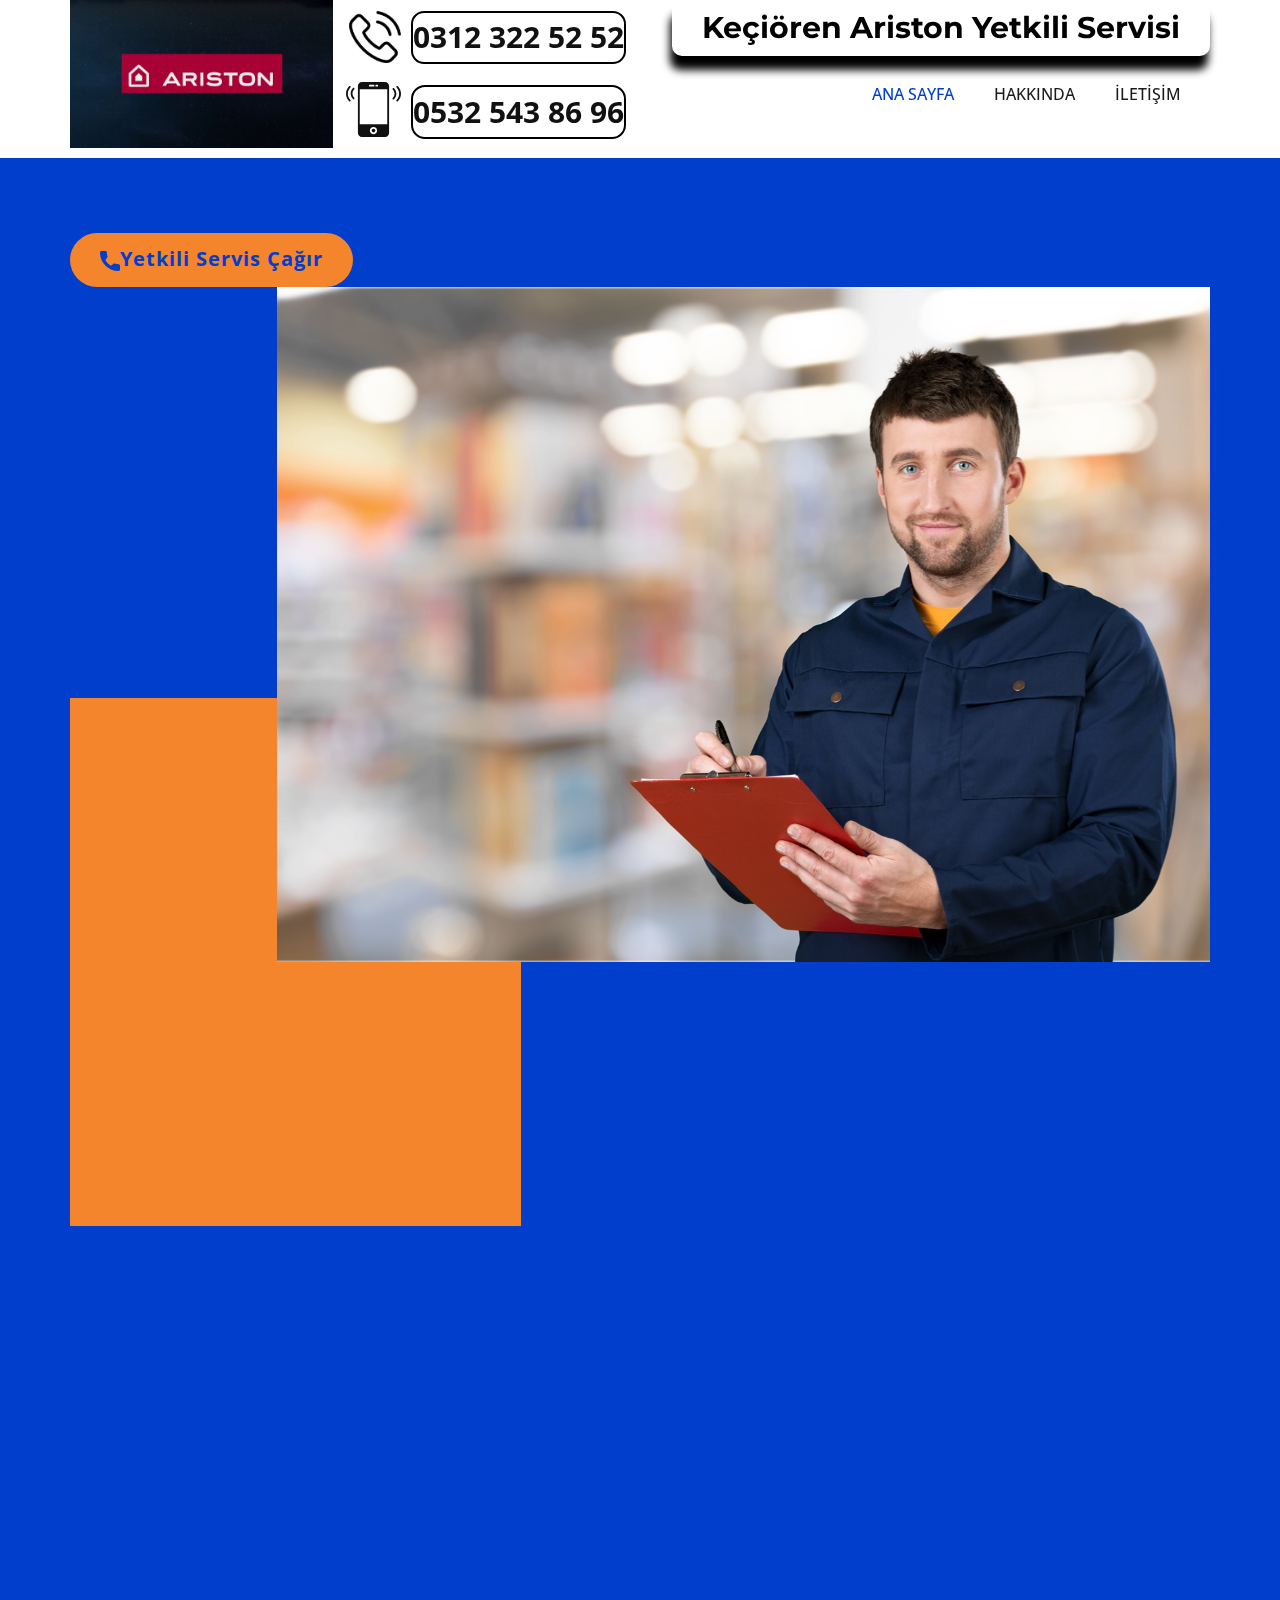
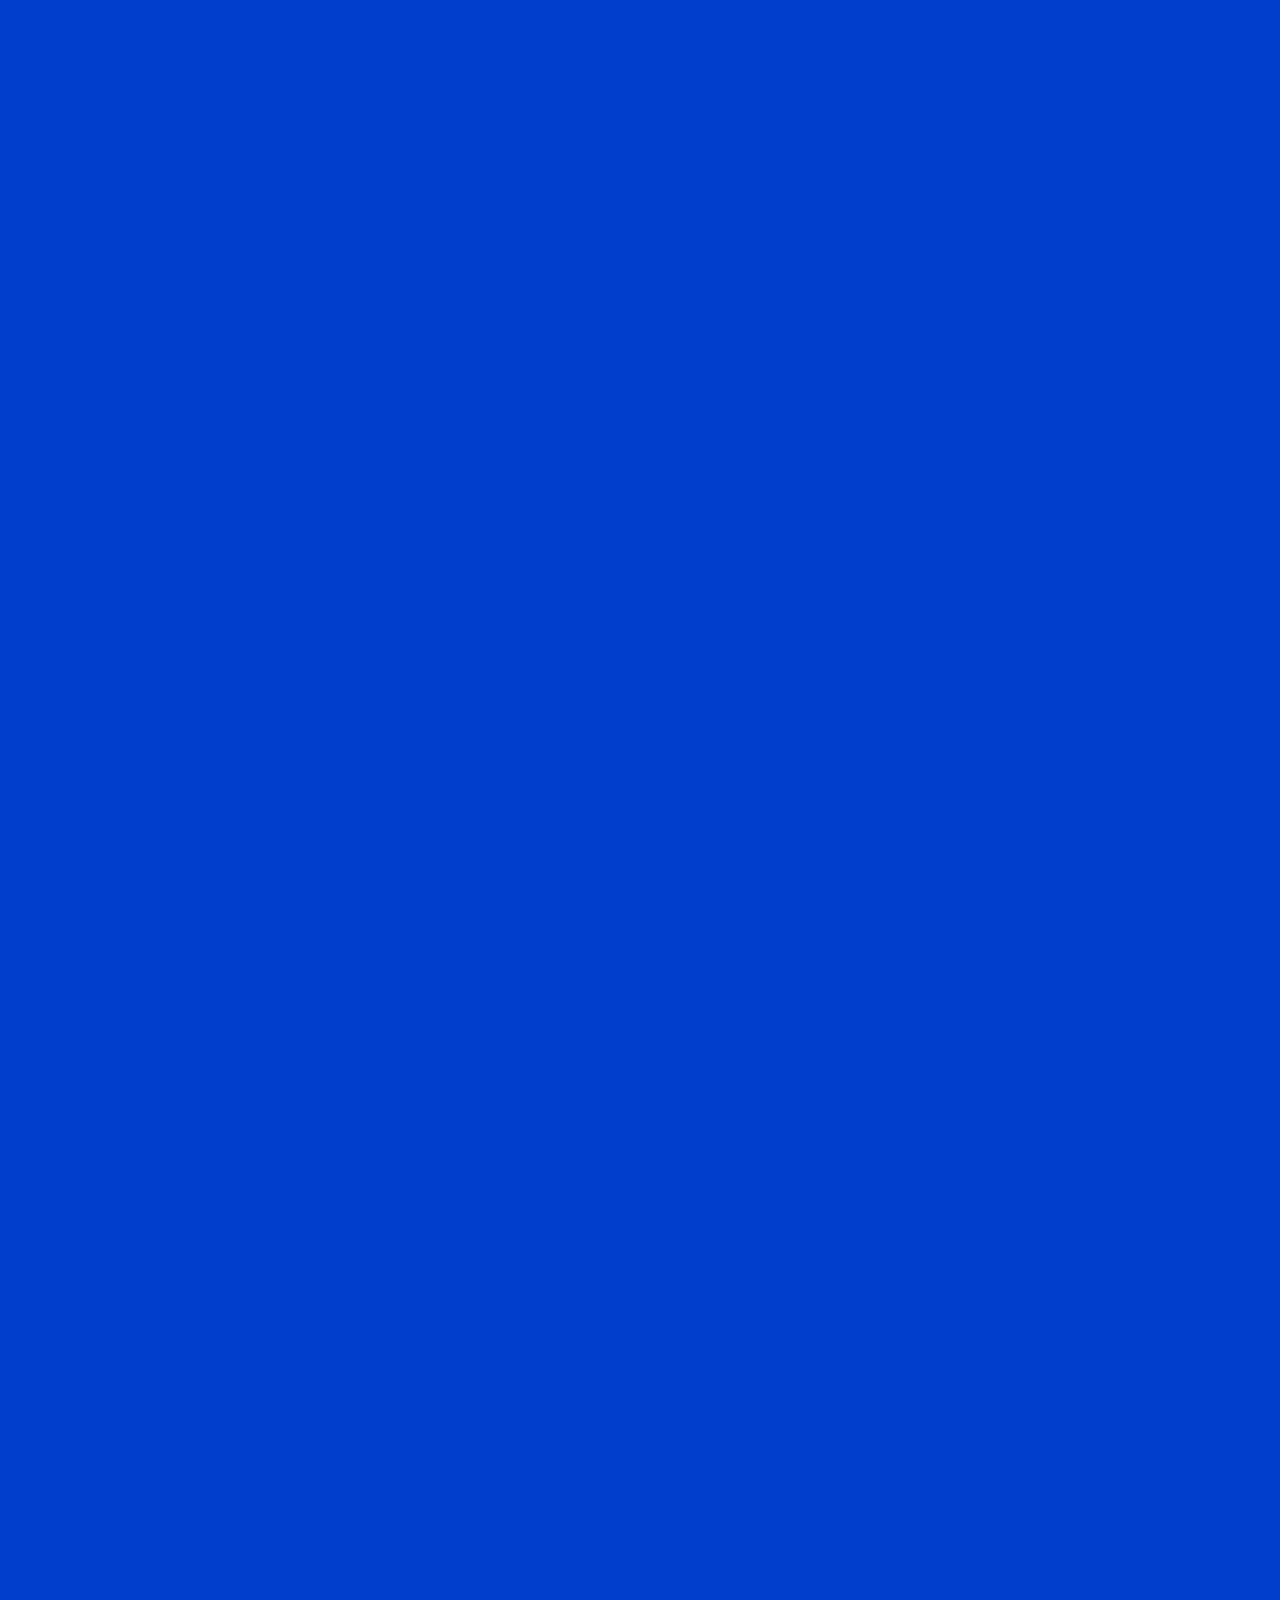
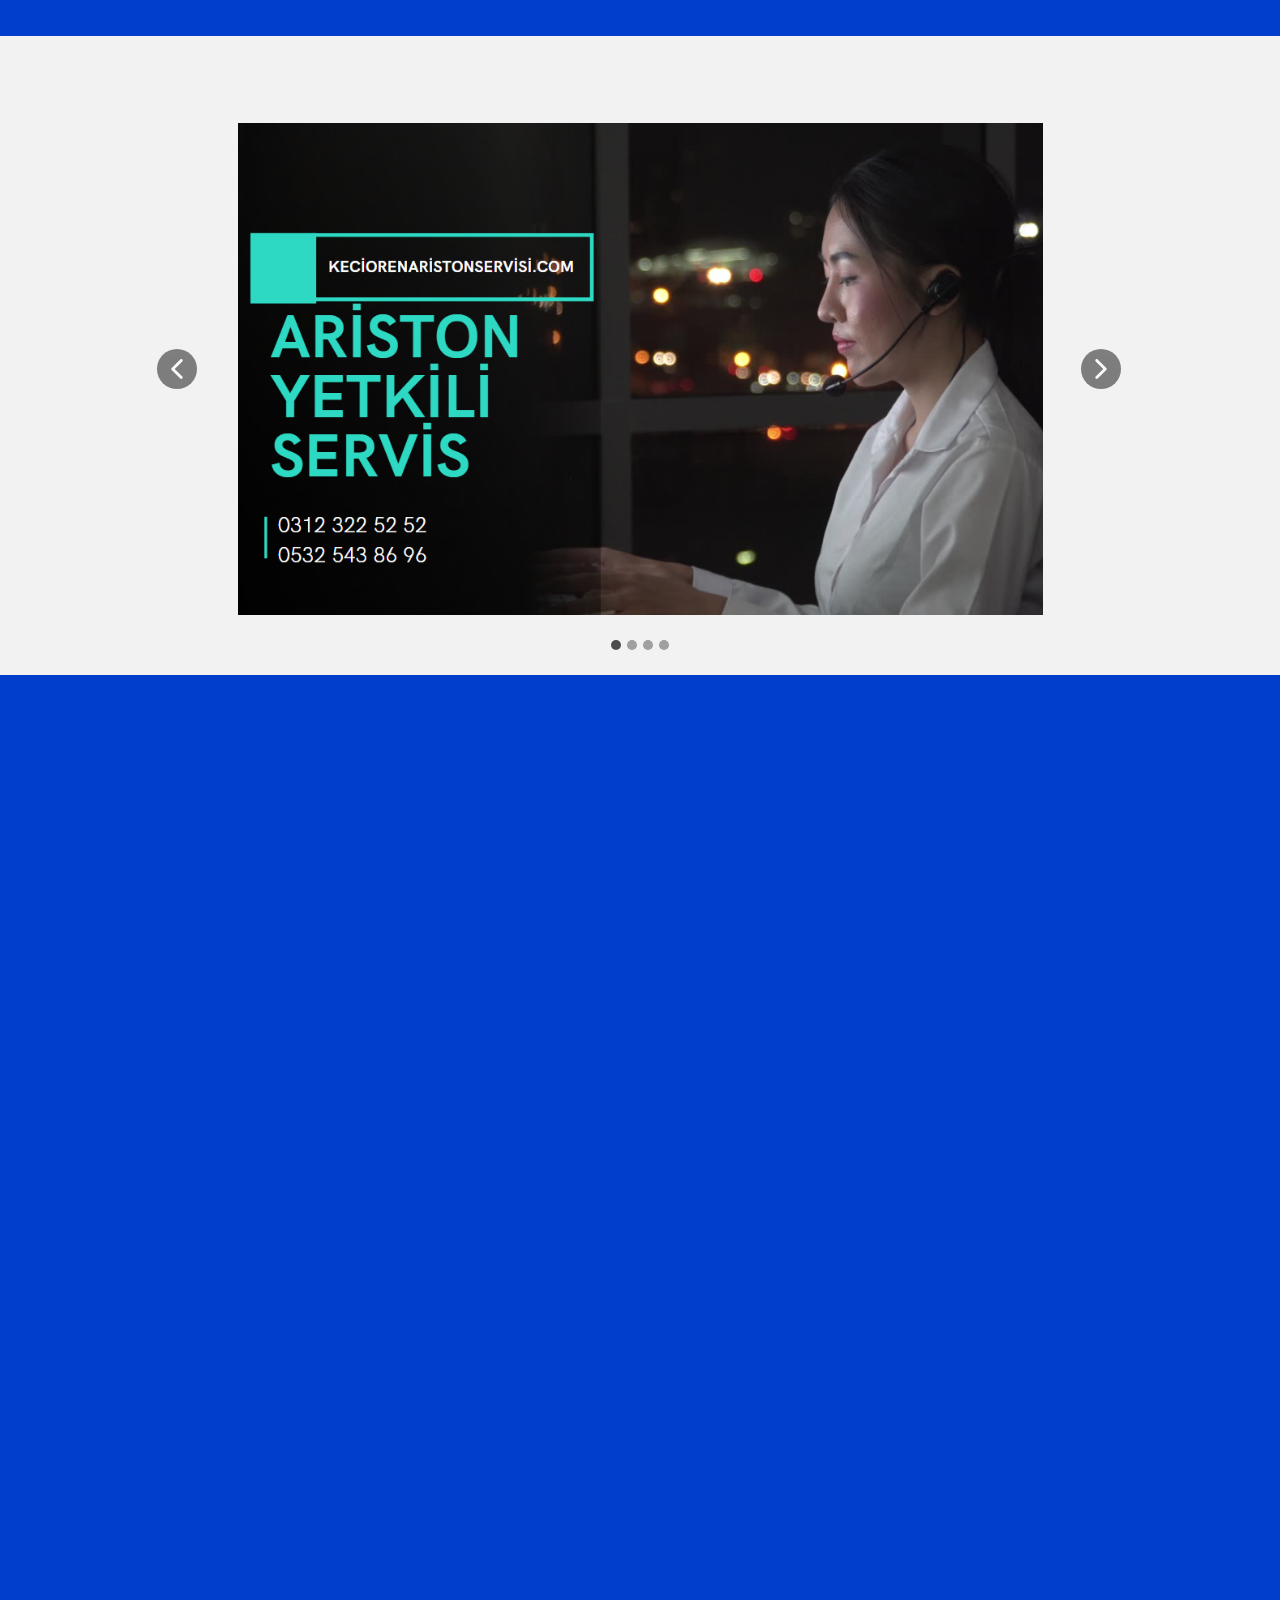
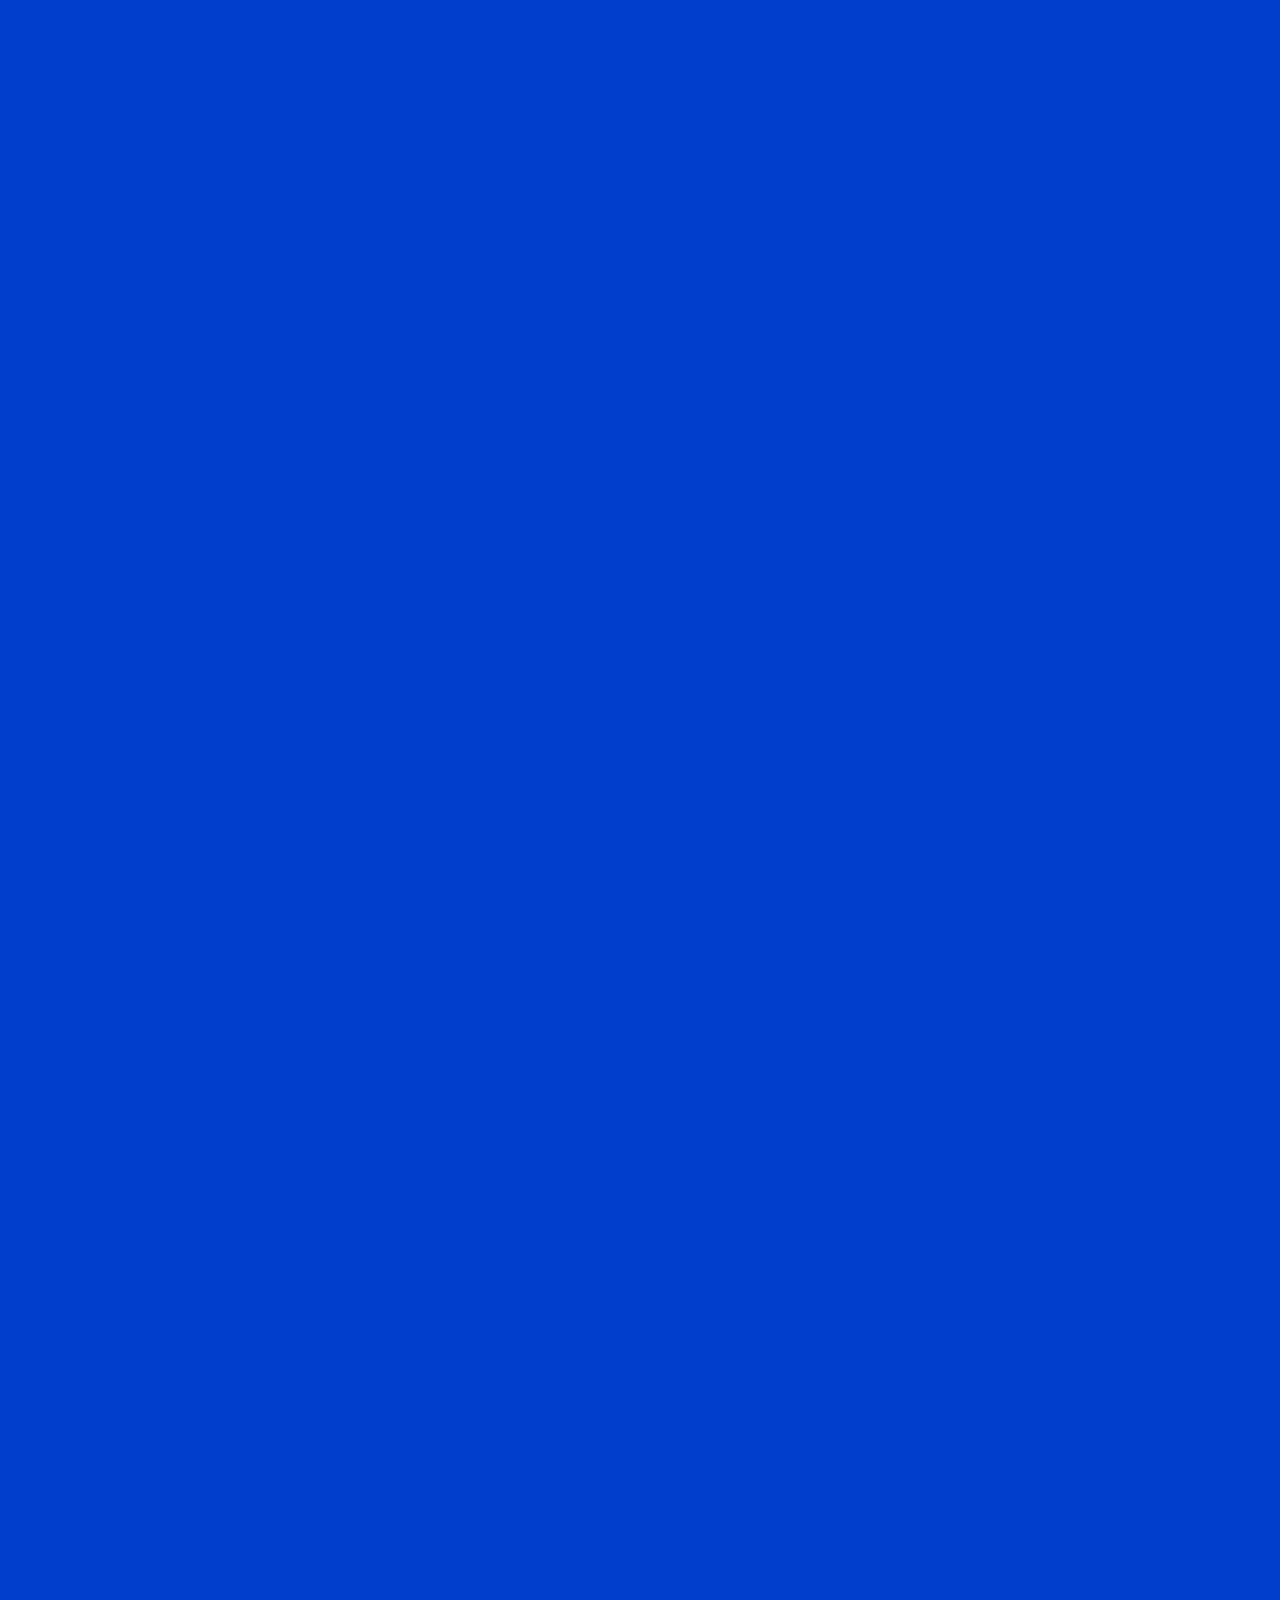
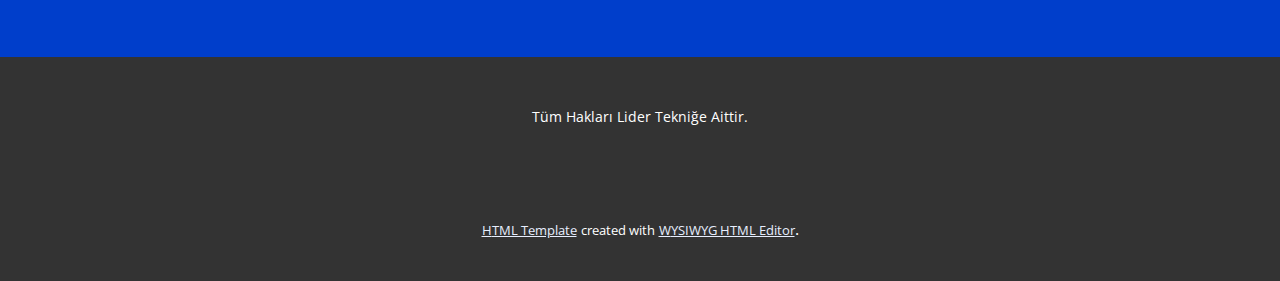
==== commit b3a225e9: "Add files via upload" ====
--- a/Ana-Sayfa.html
+++ b/Ana-Sayfa.html
@@ -31,11 +31,11 @@
     <meta property="og:url" content="Ankara Ariston orijinal yedek parça,Ariston cihaz tamircisi Ankara,Ankara Ariston kombi bakımı,Ariston beyaz eşya tamiri Ankara,Ankara Ariston servisi,Ariston kombi tamiri Ankara,Ariston çamaşır makinesi servisi Ankara,Ariston bulaşık makinesi tamiri Ankara,Ariston teknik servis Ankara,Ankara Ariston yetkili teknik servisi,">
     <meta property="og:type" content="website">
   <meta data-intl-tel-input-cdn-path="intlTelInput/"></head>
-  <body data-path-to-root="./" data-include-products="false" class="u-body u-xl-mode" data-lang="tr"><header class="u-clearfix u-header u-header" id="sec-2eee"><div class="u-clearfix u-sheet u-sheet-1">
+  <body data-path-to-root="./" data-include-products="false" class="u-body u-xl-mode" data-lang="tr"><header class="u-clearfix u-header u-sticky u-sticky-dc00 u-header" id="sec-2eee"><div class="u-clearfix u-sheet u-sheet-1">
         <h5 class="u-text u-text-default u-text-1">
-          <a class="u-border-none u-btn u-btn-round u-button-style u-radius u-text-black u-white u-btn-1" data-href="keciorenaristonservisi.com">Keçiören Ariston Yetkili Servisi </a>
+          <a class="u-border-none u-btn u-btn-round u-button-style u-radius u-text-black u-white u-btn-1" data-href="keciorenaristonservisi.com" href="Ana-Sayfa.html">Keçiören Ariston Yetkili Servisi </a>
         </h5>
-        <a href="keciorenaristonservisi.com" class="u-image u-logo u-image-1" data-image-width="1280" data-image-height="720" title="Ariston Yetkili Servis">
+        <a href="Ana-Sayfa.html" class="u-image u-logo u-image-1" data-image-width="1280" data-image-height="720" title="Ariston Yetkili Servis">
           <img src="images/maxresdefault.jpg" class="u-logo-image u-logo-image-1">
         </a><span class="u-file-icon u-icon u-icon-1"><img src="images/126509.png" alt=""></span>
         <a href="tel:03123225252" class="u-active-none u-border-2 u-border-black u-border-hover-black u-btn u-btn-round u-button-style u-hover-none u-radius u-white u-btn-2">0312 322 52 52 </a><span class="u-icon u-icon-2"><svg class="u-svg-link" preserveAspectRatio="xMidYMin slice" viewBox="0 0 60 60" style=""><use xmlns:xlink="http://www.w3.org/1999/xlink" xlink:href="#svg-bb15"></use></svg><svg class="u-svg-content" viewBox="0 0 60 60" x="0px" y="0px" id="svg-bb15" style="enable-background:new 0 0 60 60;"><g><path d="M56.612,4.569c-0.391-0.391-1.023-0.391-1.414,0s-0.391,1.023,0,1.414c3.736,3.736,3.736,9.815,0,13.552
@@ -53,17 +53,17 @@
 </g></svg></span>
         <a href="tel:05325438696" class="u-active-none u-border-2 u-border-black u-btn u-btn-round u-button-style u-hover-none u-radius u-white u-btn-3">0532 543 86 96 </a>
         <nav class="u-menu u-menu-one-level u-offcanvas u-menu-1" data-responsive-from="MD">
-          <div class="menu-collapse" style="font-size: 1rem; letter-spacing: 0px; text-transform: uppercase; font-weight: 500;" wfd-invisible="true">
-            <a class="u-button-style u-custom-active-border-color u-custom-active-color u-custom-border u-custom-border-color u-custom-borders u-custom-hover-border-color u-custom-hover-color u-custom-left-right-menu-spacing u-custom-padding-bottom u-custom-text-active-color u-custom-text-color u-custom-text-hover-color u-custom-top-bottom-menu-spacing u-nav-link u-text-active-palette-1-base u-text-hover-palette-2-base" href="#">
+          <div class="menu-collapse" style="font-size: 1rem; letter-spacing: 0px; font-weight: 700;" wfd-invisible="true">
+            <a class="u-button-style u-custom-active-border-color u-custom-active-color u-custom-border u-custom-border-color u-custom-borders u-custom-hover-border-color u-custom-hover-color u-custom-left-right-menu-spacing u-custom-padding-bottom u-custom-text-active-color u-custom-text-color u-custom-text-hover-color u-custom-top-bottom-menu-spacing u-nav-link u-text-active-palette-1-base u-text-hover-palette-2-base" href="#" style="padding: 8px 2px; font-size: calc(1em + 16px);">
               <svg class="u-svg-link" viewBox="0 0 24 24"><use xmlns:xlink="http://www.w3.org/1999/xlink" xlink:href="#menu-hamburger"></use></svg>
               <svg class="u-svg-content" version="1.1" id="menu-hamburger" viewBox="0 0 16 16" x="0px" y="0px" xmlns:xlink="http://www.w3.org/1999/xlink" xmlns="http://www.w3.org/2000/svg"><g><rect y="1" width="16" height="2"></rect><rect y="7" width="16" height="2"></rect><rect y="13" width="16" height="2"></rect>
 </g></svg>
             </a>
           </div>
           <div class="u-nav-container" wfd-invisible="true">
-            <ul class="u-nav u-spacing-2 u-unstyled u-nav-1"><li class="u-nav-item"><a class="u-active-palette-1-base u-border-active-palette-1-base u-border-hover-palette-1-light-1 u-border-no-left u-border-no-right u-border-no-top u-button-style u-hover-palette-1-light-1 u-nav-link u-text-active-white u-text-grey-90 u-text-hover-white" href="Ana-Sayfa.html" style="padding: 10px 42px;">Ana Sayfa</a>
-</li><li class="u-nav-item"><a class="u-active-palette-1-base u-border-active-palette-1-base u-border-hover-palette-1-light-1 u-border-no-left u-border-no-right u-border-no-top u-button-style u-hover-palette-1-light-1 u-nav-link u-text-active-white u-text-grey-90 u-text-hover-white" href="Hakkında.html" style="padding: 10px 42px;">Hakkında</a>
-</li><li class="u-nav-item"><a class="u-active-palette-1-base u-border-active-palette-1-base u-border-hover-palette-1-light-1 u-border-no-left u-border-no-right u-border-no-top u-button-style u-hover-palette-1-light-1 u-nav-link u-text-active-white u-text-grey-90 u-text-hover-white" href="İletişim.html" style="padding: 10px 42px;">İletişim</a>
+            <ul class="u-nav u-spacing-20 u-unstyled u-nav-1"><li class="u-nav-item"><a class="u-border-active-palette-1-base u-border-hover-palette-1-light-1 u-border-no-bottom u-border-no-left u-border-no-right u-border-no-top u-button-style u-nav-link u-text-active-palette-1-base u-text-grey-90 u-text-hover-palette-2-base" href="Ana-Sayfa.html" style="padding: 10px;">Ana Sayfa</a>
+</li><li class="u-nav-item"><a class="u-border-active-palette-1-base u-border-hover-palette-1-light-1 u-border-no-bottom u-border-no-left u-border-no-right u-border-no-top u-button-style u-nav-link u-text-active-palette-1-base u-text-grey-90 u-text-hover-palette-2-base" href="Hakkında.html" style="padding: 10px;">Hakkında</a>
+</li><li class="u-nav-item"><a class="u-border-active-palette-1-base u-border-hover-palette-1-light-1 u-border-no-bottom u-border-no-left u-border-no-right u-border-no-top u-button-style u-nav-link u-text-active-palette-1-base u-text-grey-90 u-text-hover-palette-2-base" href="İletişim.html" style="padding: 10px;">İletişim</a>
 </li></ul>
           </div>
           <div class="u-nav-container-collapse" wfd-invisible="true">
@@ -139,11 +139,12 @@
     </section>
     <section class="u-align-center u-clearfix u-grey-5 u-section-3" id="sec-305d">
       <div class="u-clearfix u-sheet u-sheet-1">
-        <div class="custom-expanded u-carousel u-gallery u-gallery-slider u-hidden-xs u-layout-carousel u-lightbox u-no-transition u-show-text-on-hover u-gallery-1" id="carousel-094a" data-interval="5000" data-u-ride="carousel">
+        <div class="custom-expanded u-carousel u-gallery u-gallery-slider u-hidden-xs u-layout-carousel u-lightbox u-no-transition u-show-text-on-hover u-gallery-1" id="carousel-586e" data-interval="5000" data-u-ride="carousel">
           <ol class="u-absolute-hcenter u-carousel-indicators u-carousel-indicators-1">
-            <li data-u-target="#carousel-094a" data-u-slide-to="0" class="u-active u-grey-70 u-shape-circle" style="width: 10px; height: 10px;"></li>
-            <li data-u-target="#carousel-094a" data-u-slide-to="1" class="u-grey-70 u-shape-circle" style="width: 10px; height: 10px;"></li>
-            <li data-u-target="#carousel-094a" data-u-slide-to="2" class="u-grey-70 u-shape-circle" style="width: 10px; height: 10px;"></li>
+            <li data-u-target="#carousel-586e" data-u-slide-to="0" class="u-active u-grey-70 u-shape-circle" style="width: 10px; height: 10px;"></li>
+            <li data-u-target="#carousel-586e" data-u-slide-to="1" class="u-grey-70 u-shape-circle" style="width: 10px; height: 10px;"></li>
+            <li data-u-target="#carousel-586e" data-u-slide-to="2" class="u-grey-70 u-shape-circle" style="width: 10px; height: 10px;"></li>
+            <li data-u-target="#carousel-586e" data-u-slide-to="3" class="u-grey-70 u-shape-circle" style="width: 10px; height: 10px;"></li>
           </ol>
           <div class="u-carousel-inner u-gallery-inner" role="listbox">
             <div class="u-active u-carousel-item u-effect-fade u-gallery-item u-carousel-item-1">
@@ -160,8 +161,8 @@
                 <img class="u-back-image u-expanded" src="images/cideofotoraf2.png">
               </div>
               <div class="u-align-center u-over-slide u-shading u-valign-bottom u-over-slide-2">
-                <h3 class="u-gallery-heading">Sample Title</h3>
-                <p class="u-gallery-text">Sample Text</p>
+                <h3 class="u-gallery-heading">Ariston Yetkili Servis</h3>
+                <p class="u-gallery-text">Yetkili Servis</p>
               </div>
             </div>
             <div class="u-carousel-item u-effect-fade u-gallery-item u-hidden-xs u-carousel-item-3" data-image-width="1081" data-image-height="608">
@@ -170,8 +171,19 @@
               </div>
               <div class="u-align-center u-over-slide u-shading u-valign-bottom u-over-slide-3"></div>
             </div>
-          </div>
-          <a class="u-absolute-vcenter u-carousel-control u-carousel-control-prev u-grey-70 u-icon-circle u-opacity u-opacity-70 u-spacing-10 u-text-white u-carousel-control-1" href="#carousel-094a" role="button" data-u-slide="prev">
+            <div class="u-carousel-item u-effect-fade u-gallery-item u-carousel-item-4" data-image-width="1078" data-image-height="605">
+              <div class="u-back-slide">
+                <img class="u-back-image u-expanded" src="images/Videofotoraf4.png">
+              </div>
+              <div class="u-align-center u-over-slide u-shading u-valign-bottom u-over-slide-4"></div>
+              <style data-mode="XL"></style>
+              <style data-mode="LG"></style>
+              <style data-mode="MD"></style>
+              <style data-mode="SM"></style>
+              <style data-mode="XS" data-visited="true"></style>
+            </div>
+          </div>
+          <a class="u-absolute-vcenter u-carousel-control u-carousel-control-prev u-grey-70 u-icon-circle u-opacity u-opacity-70 u-spacing-10 u-text-white u-carousel-control-1" href="#carousel-586e" role="button" data-u-slide="prev">
             <span aria-hidden="true">
               <svg viewBox="0 0 451.847 451.847"><path d="M97.141,225.92c0-8.095,3.091-16.192,9.259-22.366L300.689,9.27c12.359-12.359,32.397-12.359,44.751,0
 c12.354,12.354,12.354,32.388,0,44.748L173.525,225.92l171.903,171.909c12.354,12.354,12.354,32.391,0,44.744
@@ -183,7 +195,7 @@
 c-12.354,12.365-32.386,12.365-44.745,0l-194.29-194.281C100.226,242.115,97.141,234.018,97.141,225.92z"></path></svg>
             </span>
           </a>
-          <a class="u-absolute-vcenter u-carousel-control u-carousel-control-next u-grey-70 u-icon-circle u-opacity u-opacity-70 u-spacing-10 u-text-white u-carousel-control-2" href="#carousel-094a" role="button" data-u-slide="next">
+          <a class="u-absolute-vcenter u-carousel-control u-carousel-control-next u-grey-70 u-icon-circle u-opacity u-opacity-70 u-spacing-10 u-text-white u-carousel-control-2" href="#carousel-586e" role="button" data-u-slide="next">
             <span aria-hidden="true">
               <svg viewBox="0 0 451.846 451.847"><path d="M345.441,248.292L151.154,442.573c-12.359,12.365-32.397,12.365-44.75,0c-12.354-12.354-12.354-32.391,0-44.744
 L278.318,225.92L106.409,54.017c-12.354-12.359-12.354-32.394,0-44.748c12.354-12.359,32.391-12.359,44.75,0l194.287,194.284
--- a/nicepage.css
+++ b/nicepage.css
@@ -42449,6 +42449,7 @@
 .u-header .u-btn-1 {
   --radius: 10px;
   background-image: none;
+  box-shadow: -2px 14px 8px 0px rgba(0,0,0,1);
 }
 
 .u-header .u-image-1 {
@@ -42572,7 +42573,7 @@
 }
 @media (max-width: 575px) {
   .u-header .u-sheet-1 {
-    min-height: 543px;
+    min-height: 361px;
   }
 
   .u-header .u-text-1 {
@@ -42582,34 +42583,45 @@
   }
 
   .u-header .u-image-1 {
-    margin-top: -218px;
+    margin-top: -219px;
+    margin-left: auto;
   }
 
   .u-header .u-icon-1 {
-    margin-top: 102px;
+    width: 31px;
+    height: 31px;
+    margin-top: 98px;
     margin-left: 0;
   }
 
   .u-header .u-btn-2 {
-    margin-top: -53px;
-    margin-right: 30px;
-    margin-left: auto;
+    font-size: 1.25rem;
+    margin-top: -31px;
+    margin-left: 48px;
+    padding-bottom: 0;
   }
 
   .u-header .u-icon-2 {
-    margin-top: 41px;
+    width: 31px;
+    height: 31px;
+    margin-top: 21px;
     margin-left: 0;
   }
 
   .u-header .u-btn-3 {
-    margin-top: -50px;
-    margin-right: 39px;
-    margin-left: auto;
+    font-size: 1.25rem;
+    margin-top: -34px;
+    margin-left: 48px;
   }
 
   .u-header .u-menu-1 {
-    margin-top: -242px;
-    margin-bottom: 60px;
+    margin-top: -77px;
+    margin-right: 12px;
+  }
+
+  .u-header .u-nav-1 {
+    font-weight: 700;
+    text-transform: none;
   }
 }
  .u-footer {
--- a/Ana-Sayfa.css
+++ b/Ana-Sayfa.css
@@ -3,7 +3,7 @@
 }
 
 .u-section-1 .u-sheet-1 {
-  min-height: 1235px;
+  min-height: 1122px;
 }
 
 .u-section-1 .u-btn-1 {
@@ -12,7 +12,7 @@
   letter-spacing: 1px;
   background-image: none;
   --radius: 38px;
-  margin: 182px auto 0 0;
+  margin: 75px auto 0 0;
 }
 
 .u-section-1 .u-shape-1 {
@@ -23,7 +23,7 @@
   --animation-custom_in-opacity: 0;
   --animation-custom_in-rotate: 0deg;
   --animation-custom_in-scale: 1;
-  margin: 304px auto 0 0;
+  margin: 411px auto 0 0;
 }
 
 .u-section-1 .u-shape-2 {
@@ -34,7 +34,7 @@
   --animation-custom_in-opacity: 0;
   --animation-custom_in-rotate: 180deg;
   --animation-custom_in-scale: 1;
-  margin: -915px 0 0 auto;
+  margin: -1019px 0 0 auto;
 }
 
 .u-section-1 .u-image-1 {
@@ -45,7 +45,7 @@
   --animation-custom_in-opacity: 0;
   --animation-custom_in-rotate: 0deg;
   --animation-custom_in-scale: 1;
-  margin: -554px 0 0 auto;
+  margin: -557px 0 0 auto;
 }
 
 .u-section-1 .u-group-1 {
@@ -58,7 +58,7 @@
   --animation-custom_in-opacity: 0;
   --animation-custom_in-rotate: 0deg;
   --animation-custom_in-scale: 1;
-  margin: -522px auto 0 0;
+  margin: -528px auto 0 0;
 }
 
 .u-section-1 .u-container-layout-1 {
@@ -107,7 +107,6 @@
   }
 
   .u-section-1 .u-group-1 {
-    margin-bottom: 60px;
     height: auto;
   }
 
@@ -120,7 +119,7 @@
 
 @media (max-width: 991px) {
   .u-section-1 .u-sheet-1 {
-    min-height: 1081px;
+    min-height: 998px;
   }
 
   .u-section-1 .u-shape-1 {
@@ -141,7 +140,7 @@
   .u-section-1 .u-group-1 {
     width: 512px;
     min-height: 517px;
-    margin-top: -368px;
+    margin-top: -374px;
   }
 }
 
@@ -163,7 +162,7 @@
 
   .u-section-1 .u-group-1 {
     min-height: 474px;
-    margin-top: -238px;
+    margin-top: -244px;
     margin-right: -17px;
     margin-left: auto;
   }
@@ -175,12 +174,17 @@
 
 @media (max-width: 575px) {
   .u-section-1 .u-sheet-1 {
-    min-height: 905px;
+    min-height: 1358px;
+  }
+
+  .u-section-1 .u-btn-1 {
+    margin-top: -313px;
   }
 
   .u-section-1 .u-shape-1 {
     height: 395px;
     width: 293px;
+    margin-top: 425px;
   }
 
   .u-section-1 .u-shape-2 {
@@ -202,7 +206,7 @@
     min-height: 1297px;
     margin-top: -125px;
     margin-right: 0;
-    margin-bottom: -451px;
+    margin-bottom: -119px;
   }
 
   .u-section-1 .u-text-1 {
@@ -243,7 +247,7 @@
 .u-section-2 .u-repeater-1 {
   grid-auto-columns: calc(25% - 20.25px);
   grid-template-columns: calc(25% - 20.25px) calc(25% - 20.25px) calc(25% - 20.25px) calc(25% - 20.25px);
-  min-height: 1514px;
+  min-height: 1570px;
   grid-gap: 27px 27px;
 }
 
@@ -374,7 +378,7 @@
 
   .u-section-2 .u-repeater-1 {
     grid-template-columns: repeat(4, calc(25% - 20.25px));
-    min-height: 1453px;
+    min-height: 1507px;
   }
 
   .u-section-2 .u-text-4 {
@@ -410,7 +414,7 @@
   .u-section-2 .u-repeater-1 {
     grid-auto-columns: calc(50% - 13.5px);
     grid-template-columns: repeat(2, calc(50% - 13.5px));
-    min-height: 4716px;
+    min-height: 4890px;
   }
 
   .u-section-2 .u-container-layout-1 {
@@ -478,13 +482,13 @@
 }
 
 .u-section-3 .u-sheet-1 {
-  min-height: 628px;
+  min-height: 639px;
 }
 
 .u-section-3 .u-gallery-1 {
   height: 492px;
   width: 805px;
-  margin: 76px auto 60px;
+  margin: 87px auto 60px;
 }
 
 .u-section-3 .u-carousel-indicators-1 {
@@ -522,6 +526,15 @@
   padding: 30px;
 }
 
+.u-section-3 .u-carousel-item-4 {
+  margin-right: 0;
+}
+
+.u-section-3 .u-over-slide-4 {
+  background-image: linear-gradient(0deg, rgba(0,0,0,0.2), rgba(0,0,0,0.2));
+  padding: 30px;
+}
+
 .u-section-3 .u-carousel-control-1 {
   position: absolute;
   left: -81px;
@@ -551,6 +564,10 @@
 }
 
 @media (max-width: 575px) {
+  .u-section-3 .u-sheet-1 {
+    min-height: 10px;
+  }
+
   .u-section-3 .u-gallery-1 {
     width: 340px;
   }
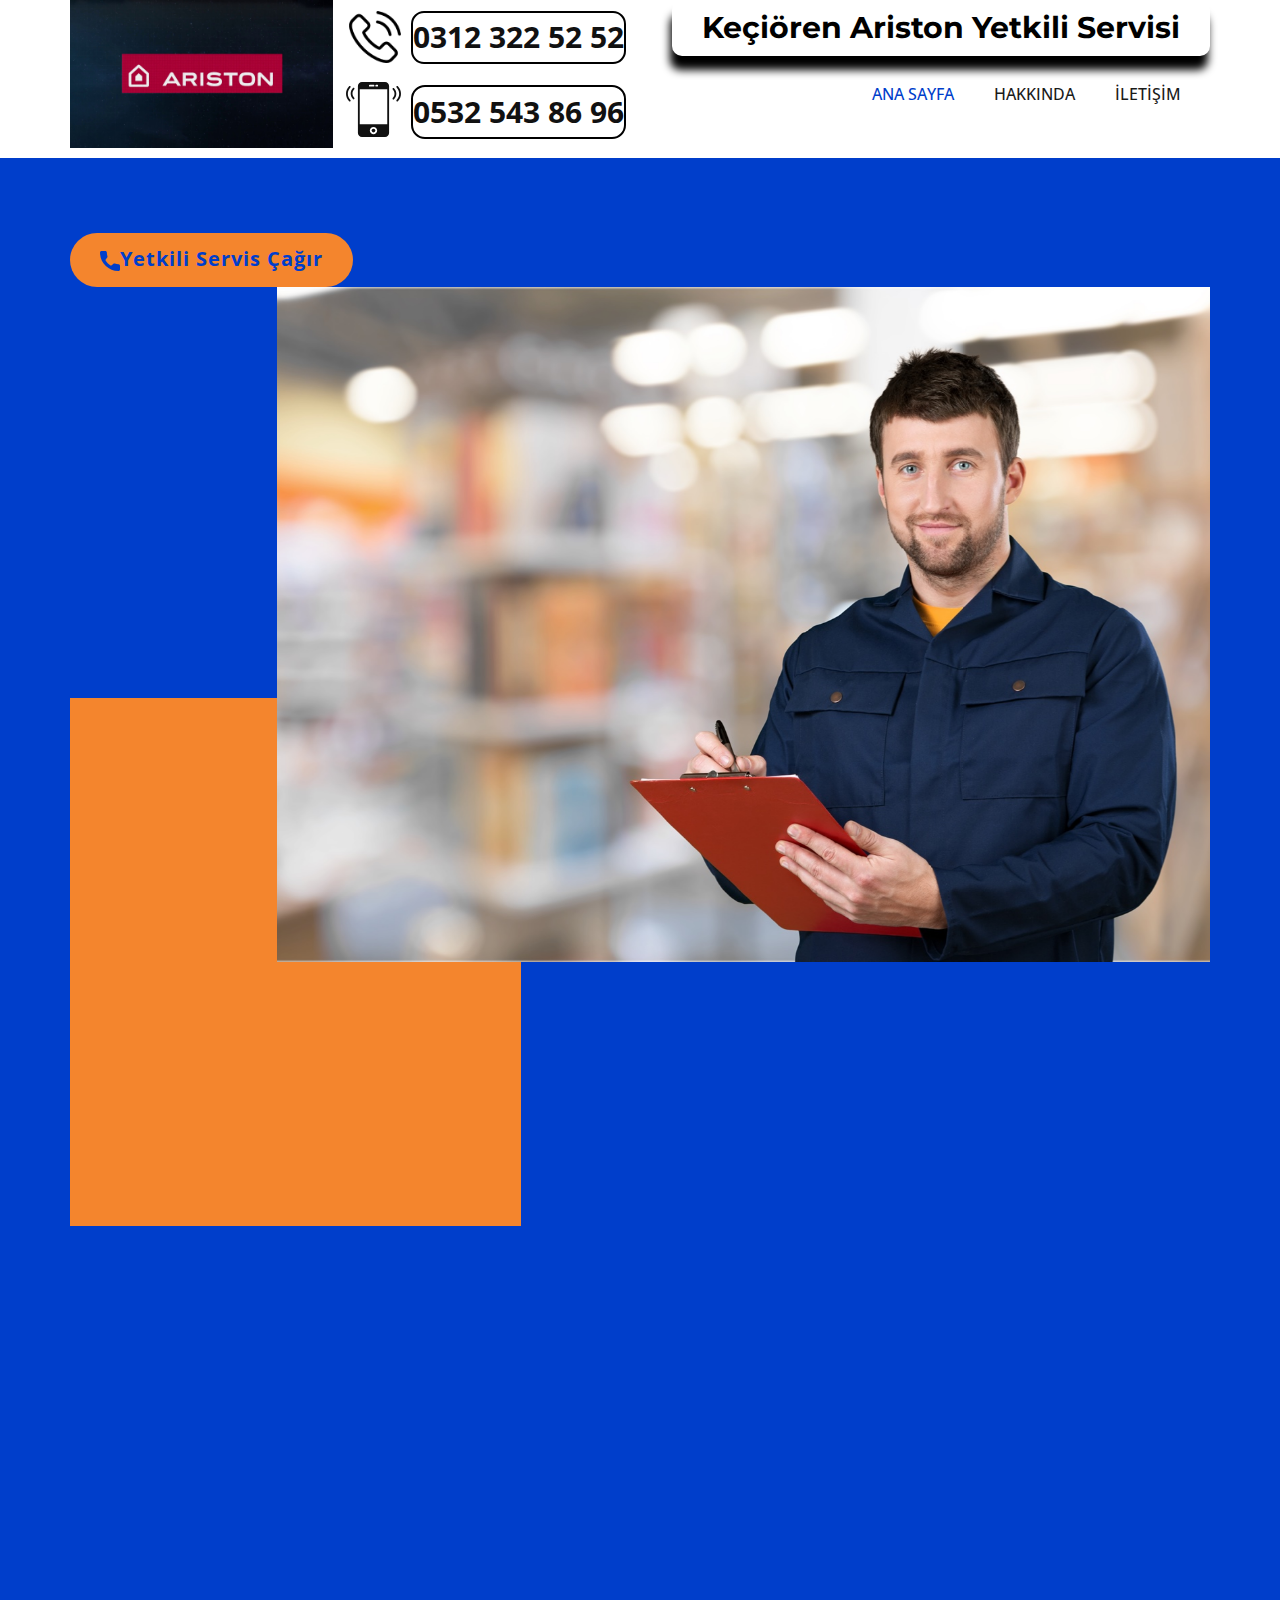
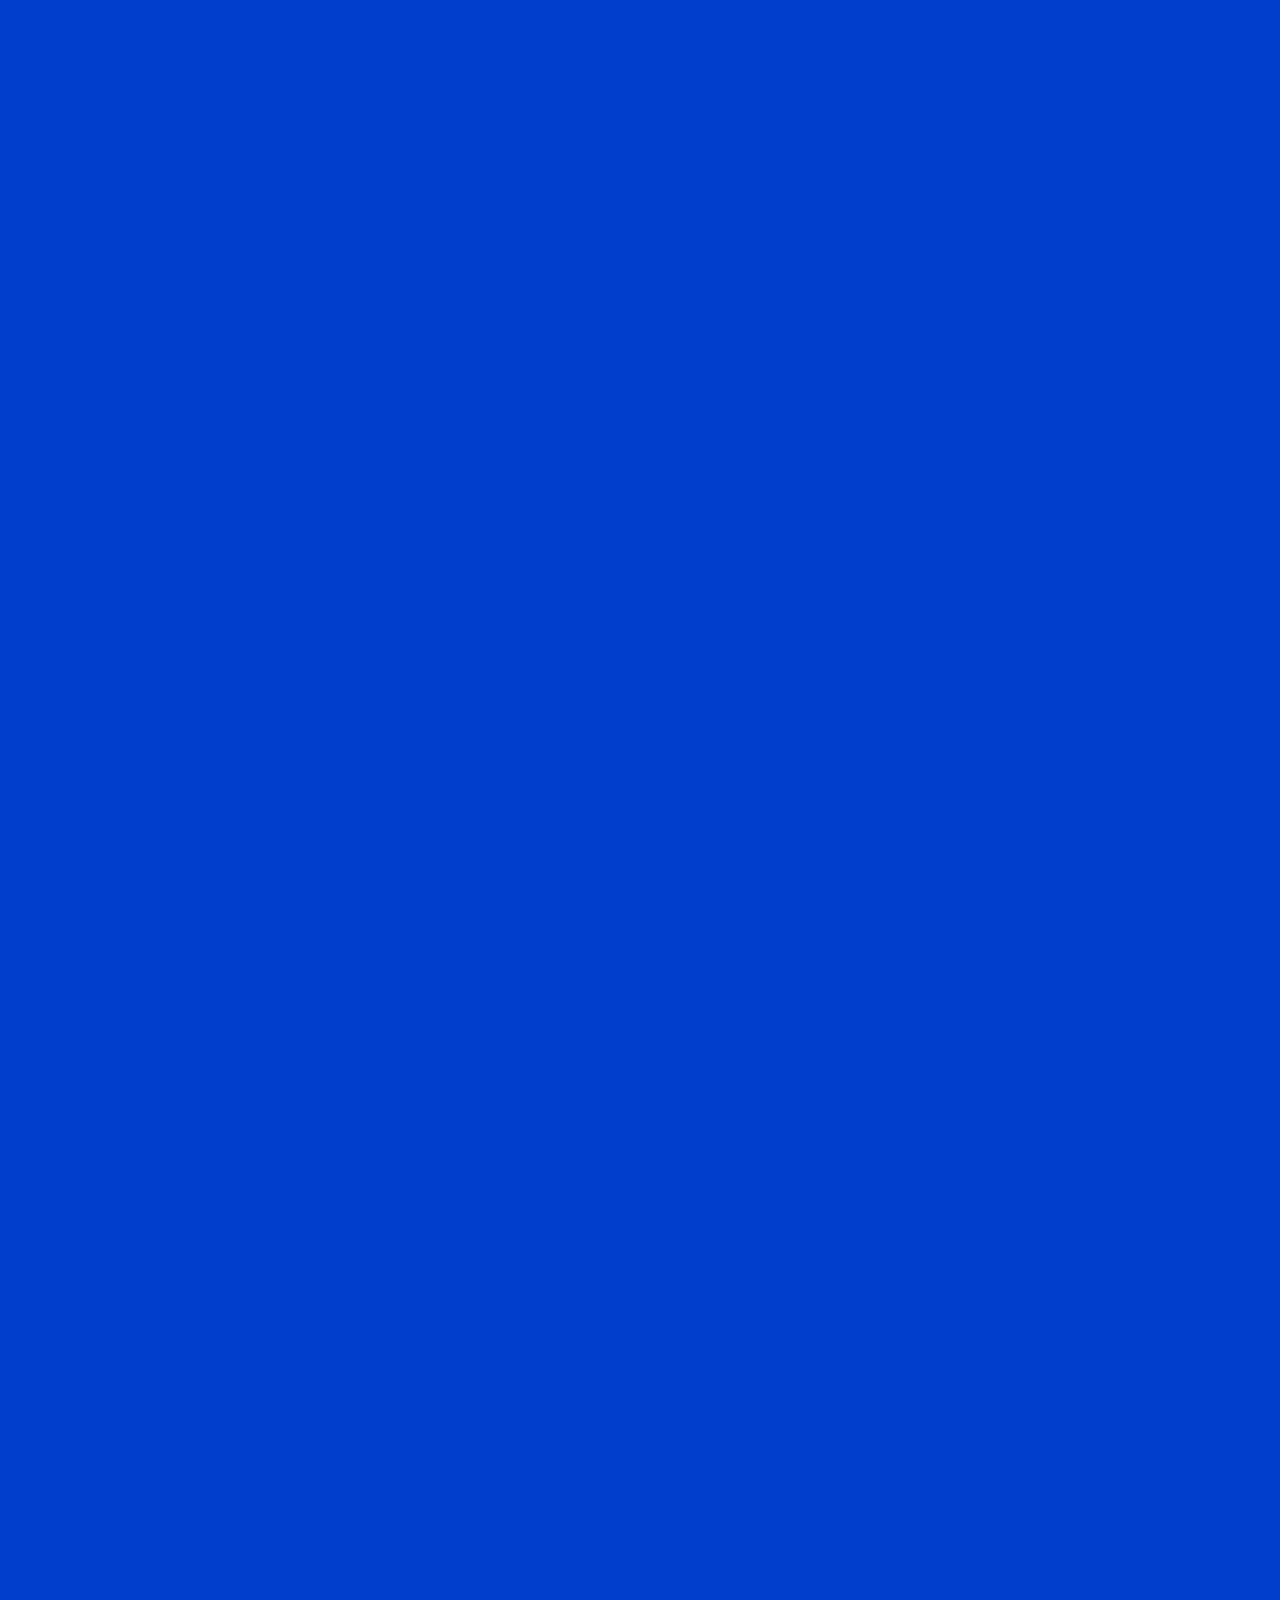
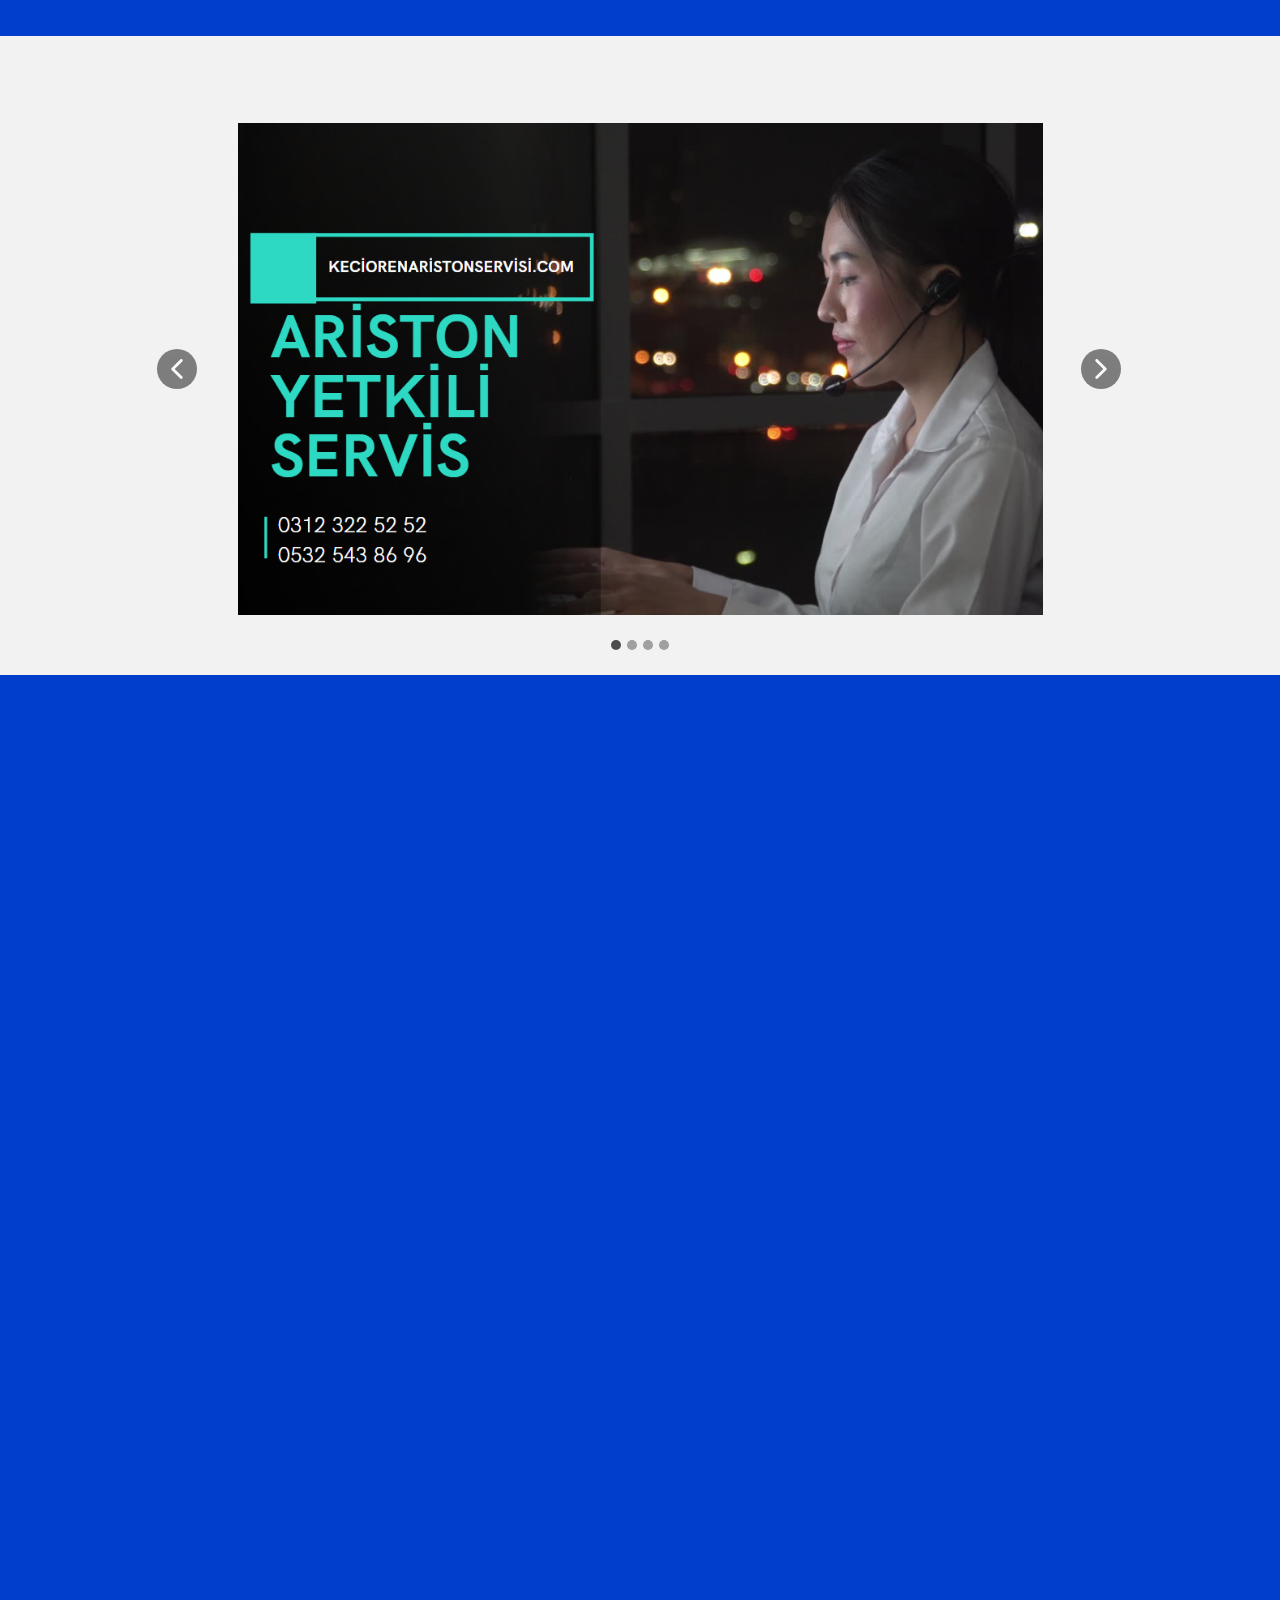
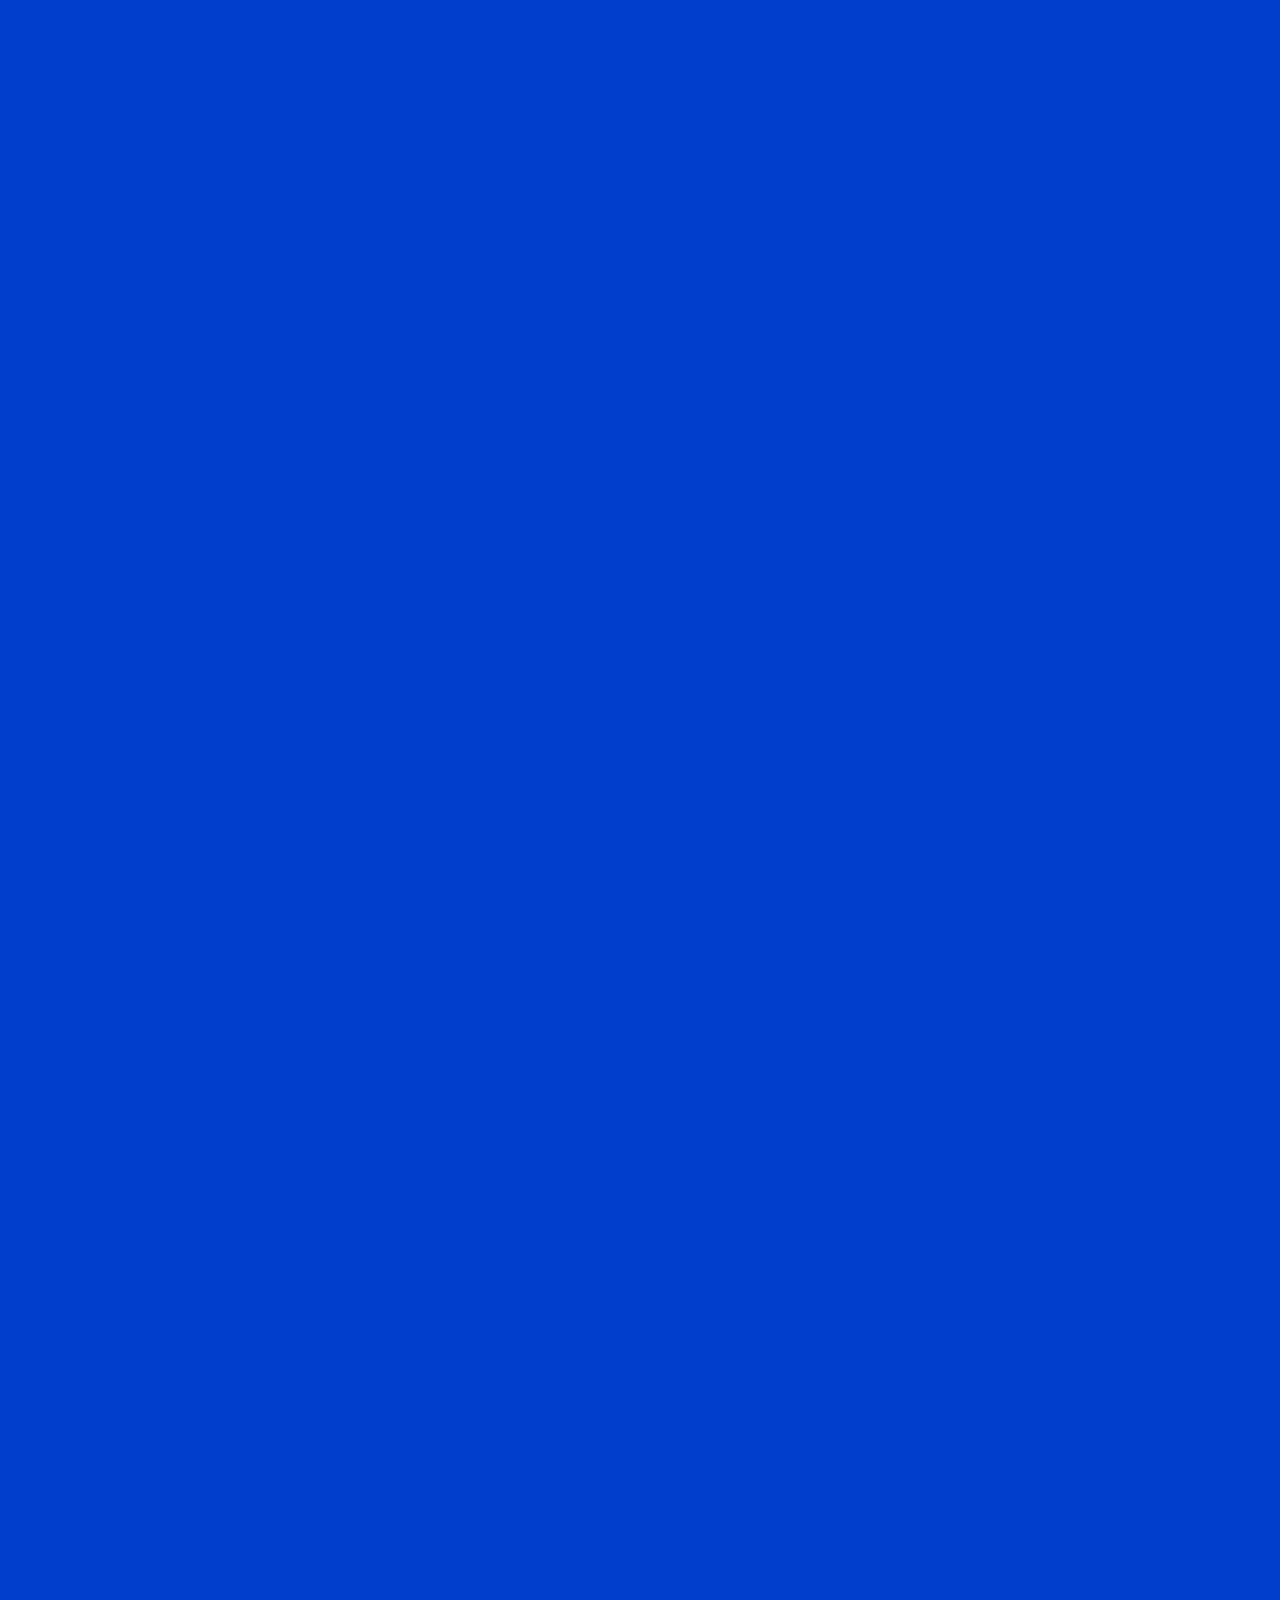
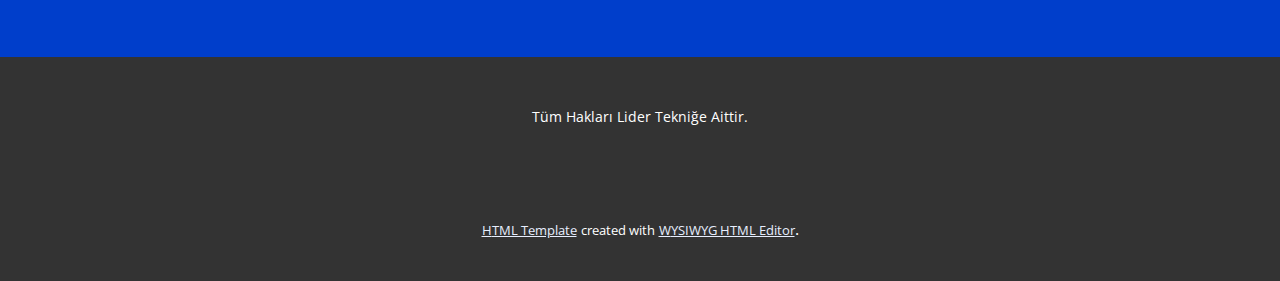
==== commit 44eb49d3: "Add files via upload" ====
--- a/Ana-Sayfa.html
+++ b/Ana-Sayfa.html
@@ -31,7 +31,7 @@
     <meta property="og:url" content="Ankara Ariston orijinal yedek parça,Ariston cihaz tamircisi Ankara,Ankara Ariston kombi bakımı,Ariston beyaz eşya tamiri Ankara,Ankara Ariston servisi,Ariston kombi tamiri Ankara,Ariston çamaşır makinesi servisi Ankara,Ariston bulaşık makinesi tamiri Ankara,Ariston teknik servis Ankara,Ankara Ariston yetkili teknik servisi,">
     <meta property="og:type" content="website">
   <meta data-intl-tel-input-cdn-path="intlTelInput/"></head>
-  <body data-path-to-root="./" data-include-products="false" class="u-body u-xl-mode" data-lang="tr"><header class="u-clearfix u-header u-sticky u-sticky-dc00 u-header" id="sec-2eee"><div class="u-clearfix u-sheet u-sheet-1">
+  <body data-path-to-root="./" data-include-products="false" class="u-body u-xl-mode" data-lang="tr"><header class="u-clearfix u-header u-sticky-dc00 u-header" id="sec-2eee"><div class="u-clearfix u-sheet u-sheet-1">
         <h5 class="u-text u-text-default u-text-1">
           <a class="u-border-none u-btn u-btn-round u-button-style u-radius u-text-black u-white u-btn-1" data-href="keciorenaristonservisi.com" href="Ana-Sayfa.html">Keçiören Ariston Yetkili Servisi </a>
         </h5>
@@ -139,12 +139,12 @@
     </section>
     <section class="u-align-center u-clearfix u-grey-5 u-section-3" id="sec-305d">
       <div class="u-clearfix u-sheet u-sheet-1">
-        <div class="custom-expanded u-carousel u-gallery u-gallery-slider u-hidden-xs u-layout-carousel u-lightbox u-no-transition u-show-text-on-hover u-gallery-1" id="carousel-586e" data-interval="5000" data-u-ride="carousel">
+        <div class="custom-expanded u-carousel u-gallery u-gallery-slider u-hidden-xs u-layout-carousel u-lightbox u-no-transition u-show-text-on-hover u-gallery-1" id="carousel-58e2" data-interval="5000" data-u-ride="carousel">
           <ol class="u-absolute-hcenter u-carousel-indicators u-carousel-indicators-1">
-            <li data-u-target="#carousel-586e" data-u-slide-to="0" class="u-active u-grey-70 u-shape-circle" style="width: 10px; height: 10px;"></li>
-            <li data-u-target="#carousel-586e" data-u-slide-to="1" class="u-grey-70 u-shape-circle" style="width: 10px; height: 10px;"></li>
-            <li data-u-target="#carousel-586e" data-u-slide-to="2" class="u-grey-70 u-shape-circle" style="width: 10px; height: 10px;"></li>
-            <li data-u-target="#carousel-586e" data-u-slide-to="3" class="u-grey-70 u-shape-circle" style="width: 10px; height: 10px;"></li>
+            <li data-u-target="#carousel-58e2" data-u-slide-to="0" class="u-active u-grey-70 u-shape-circle" style="width: 10px; height: 10px;"></li>
+            <li data-u-target="#carousel-58e2" data-u-slide-to="1" class="u-grey-70 u-shape-circle" style="width: 10px; height: 10px;"></li>
+            <li data-u-target="#carousel-58e2" data-u-slide-to="2" class="u-grey-70 u-shape-circle" style="width: 10px; height: 10px;"></li>
+            <li data-u-target="#carousel-58e2" data-u-slide-to="3" class="u-grey-70 u-shape-circle" style="width: 10px; height: 10px;"></li>
           </ol>
           <div class="u-carousel-inner u-gallery-inner" role="listbox">
             <div class="u-active u-carousel-item u-effect-fade u-gallery-item u-carousel-item-1">
@@ -183,7 +183,7 @@
               <style data-mode="XS" data-visited="true"></style>
             </div>
           </div>
-          <a class="u-absolute-vcenter u-carousel-control u-carousel-control-prev u-grey-70 u-icon-circle u-opacity u-opacity-70 u-spacing-10 u-text-white u-carousel-control-1" href="#carousel-586e" role="button" data-u-slide="prev">
+          <a class="u-absolute-vcenter u-carousel-control u-carousel-control-prev u-grey-70 u-icon-circle u-opacity u-opacity-70 u-spacing-10 u-text-white u-carousel-control-1" href="#carousel-58e2" role="button" data-u-slide="prev">
             <span aria-hidden="true">
               <svg viewBox="0 0 451.847 451.847"><path d="M97.141,225.92c0-8.095,3.091-16.192,9.259-22.366L300.689,9.27c12.359-12.359,32.397-12.359,44.751,0
 c12.354,12.354,12.354,32.388,0,44.748L173.525,225.92l171.903,171.909c12.354,12.354,12.354,32.391,0,44.744
@@ -195,7 +195,7 @@
 c-12.354,12.365-32.386,12.365-44.745,0l-194.29-194.281C100.226,242.115,97.141,234.018,97.141,225.92z"></path></svg>
             </span>
           </a>
-          <a class="u-absolute-vcenter u-carousel-control u-carousel-control-next u-grey-70 u-icon-circle u-opacity u-opacity-70 u-spacing-10 u-text-white u-carousel-control-2" href="#carousel-586e" role="button" data-u-slide="next">
+          <a class="u-absolute-vcenter u-carousel-control u-carousel-control-next u-grey-70 u-icon-circle u-opacity u-opacity-70 u-spacing-10 u-text-white u-carousel-control-2" href="#carousel-58e2" role="button" data-u-slide="next">
             <span aria-hidden="true">
               <svg viewBox="0 0 451.846 451.847"><path d="M345.441,248.292L151.154,442.573c-12.359,12.365-32.397,12.365-44.75,0c-12.354-12.354-12.354-32.391,0-44.744
 L278.318,225.92L106.409,54.017c-12.354-12.359-12.354-32.394,0-44.748c12.354-12.359,32.391-12.359,44.75,0l194.287,194.284
